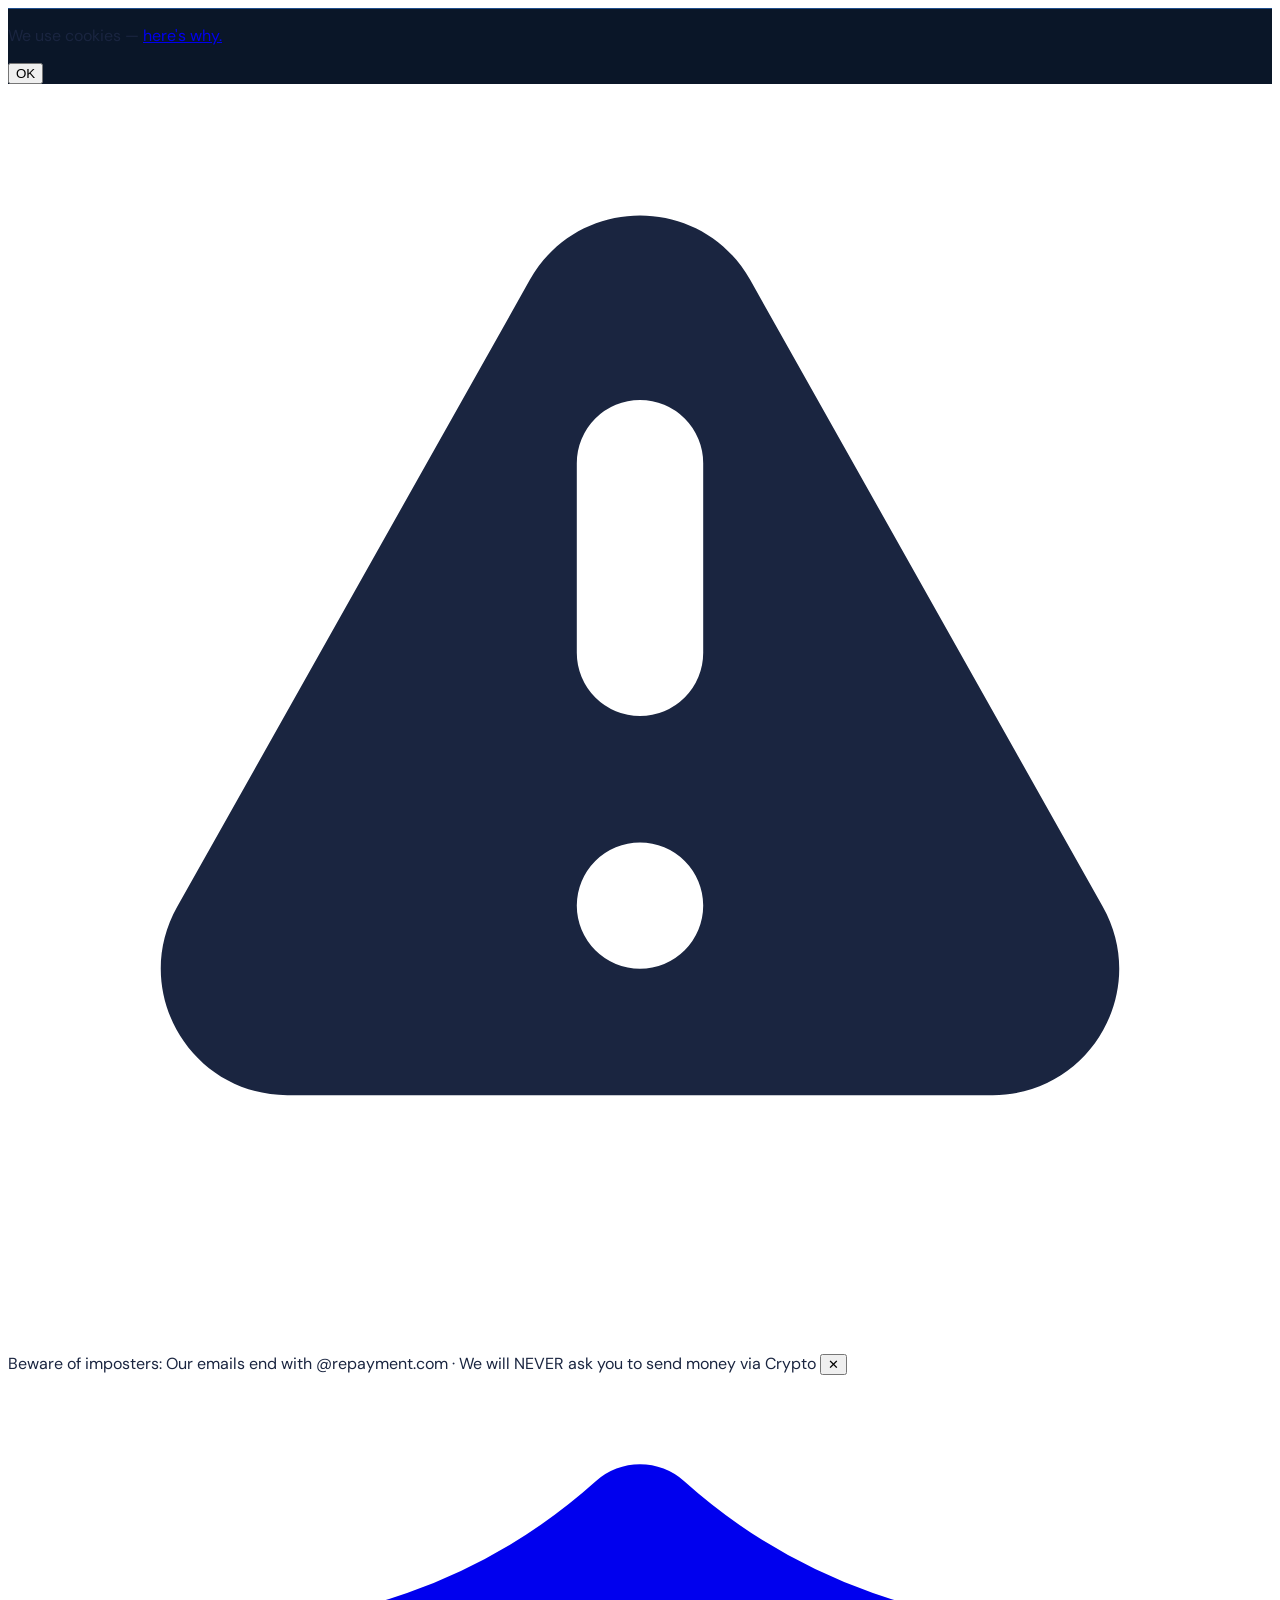
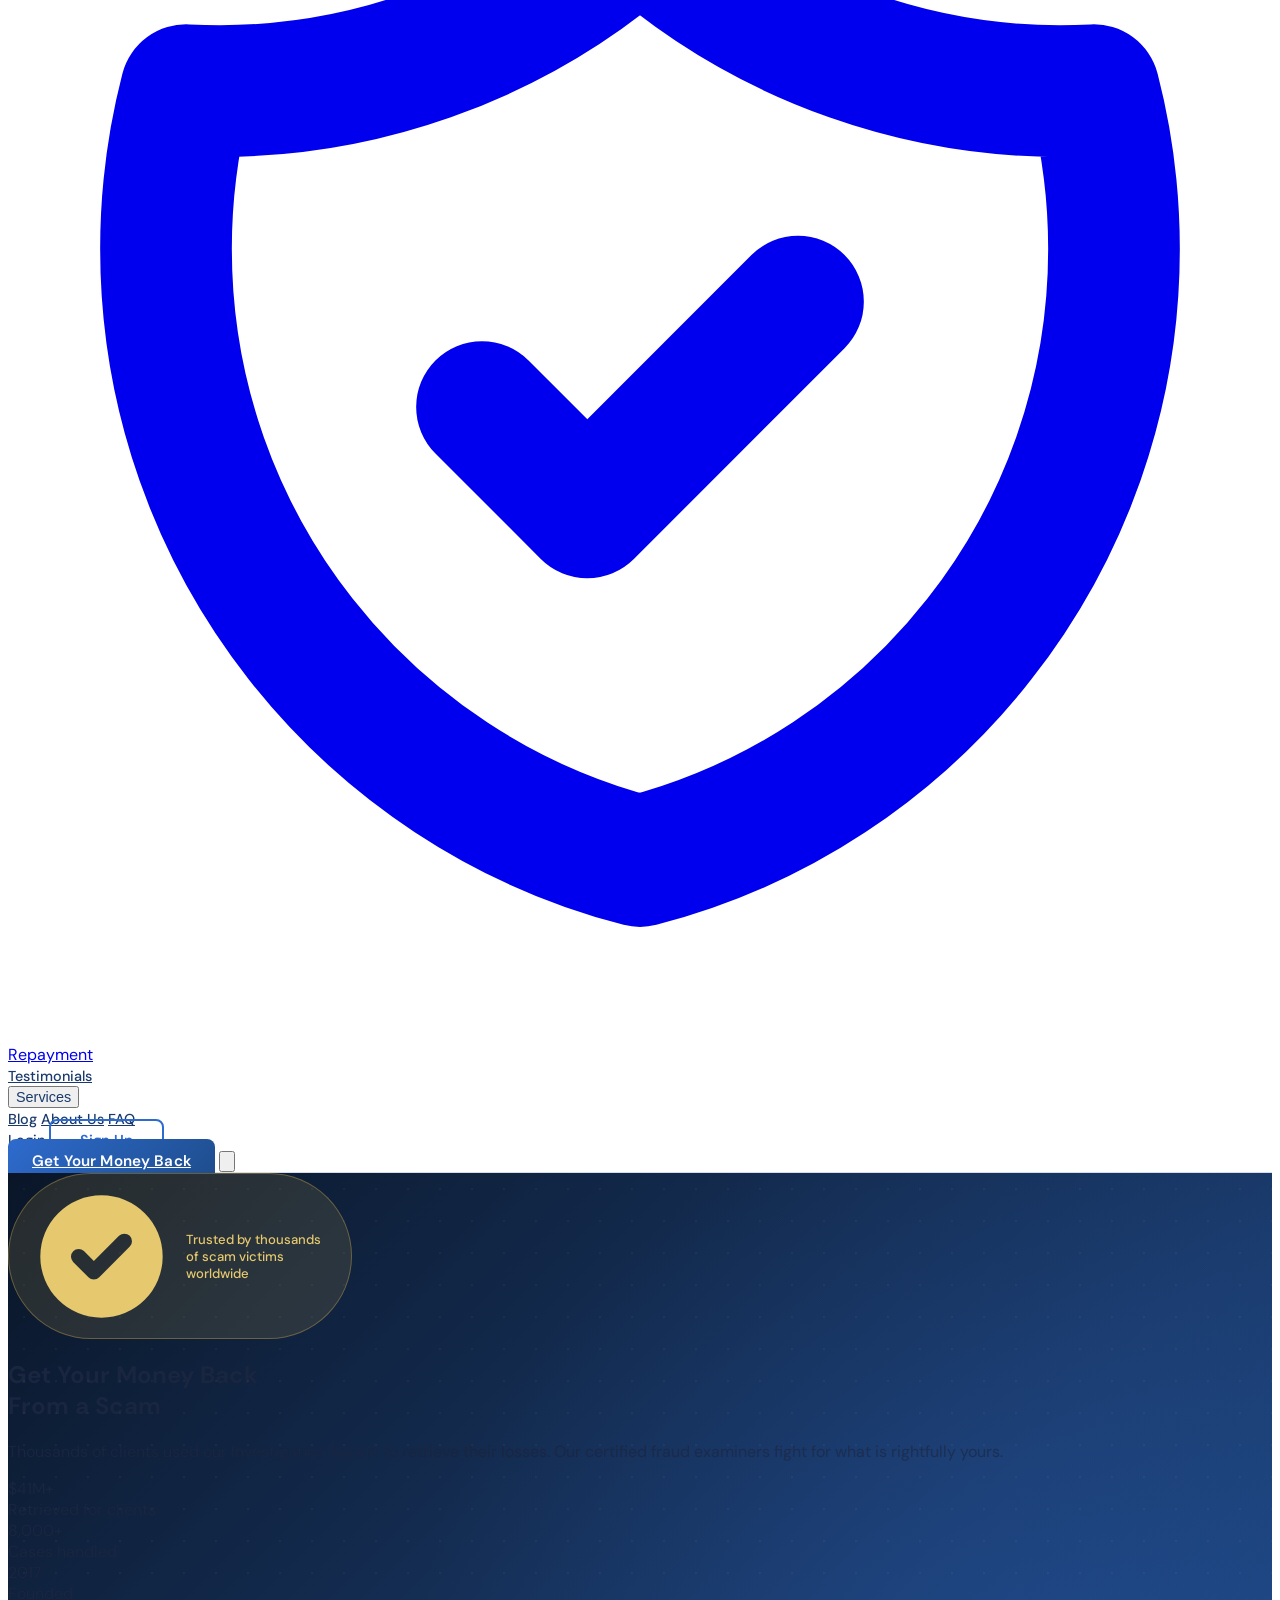
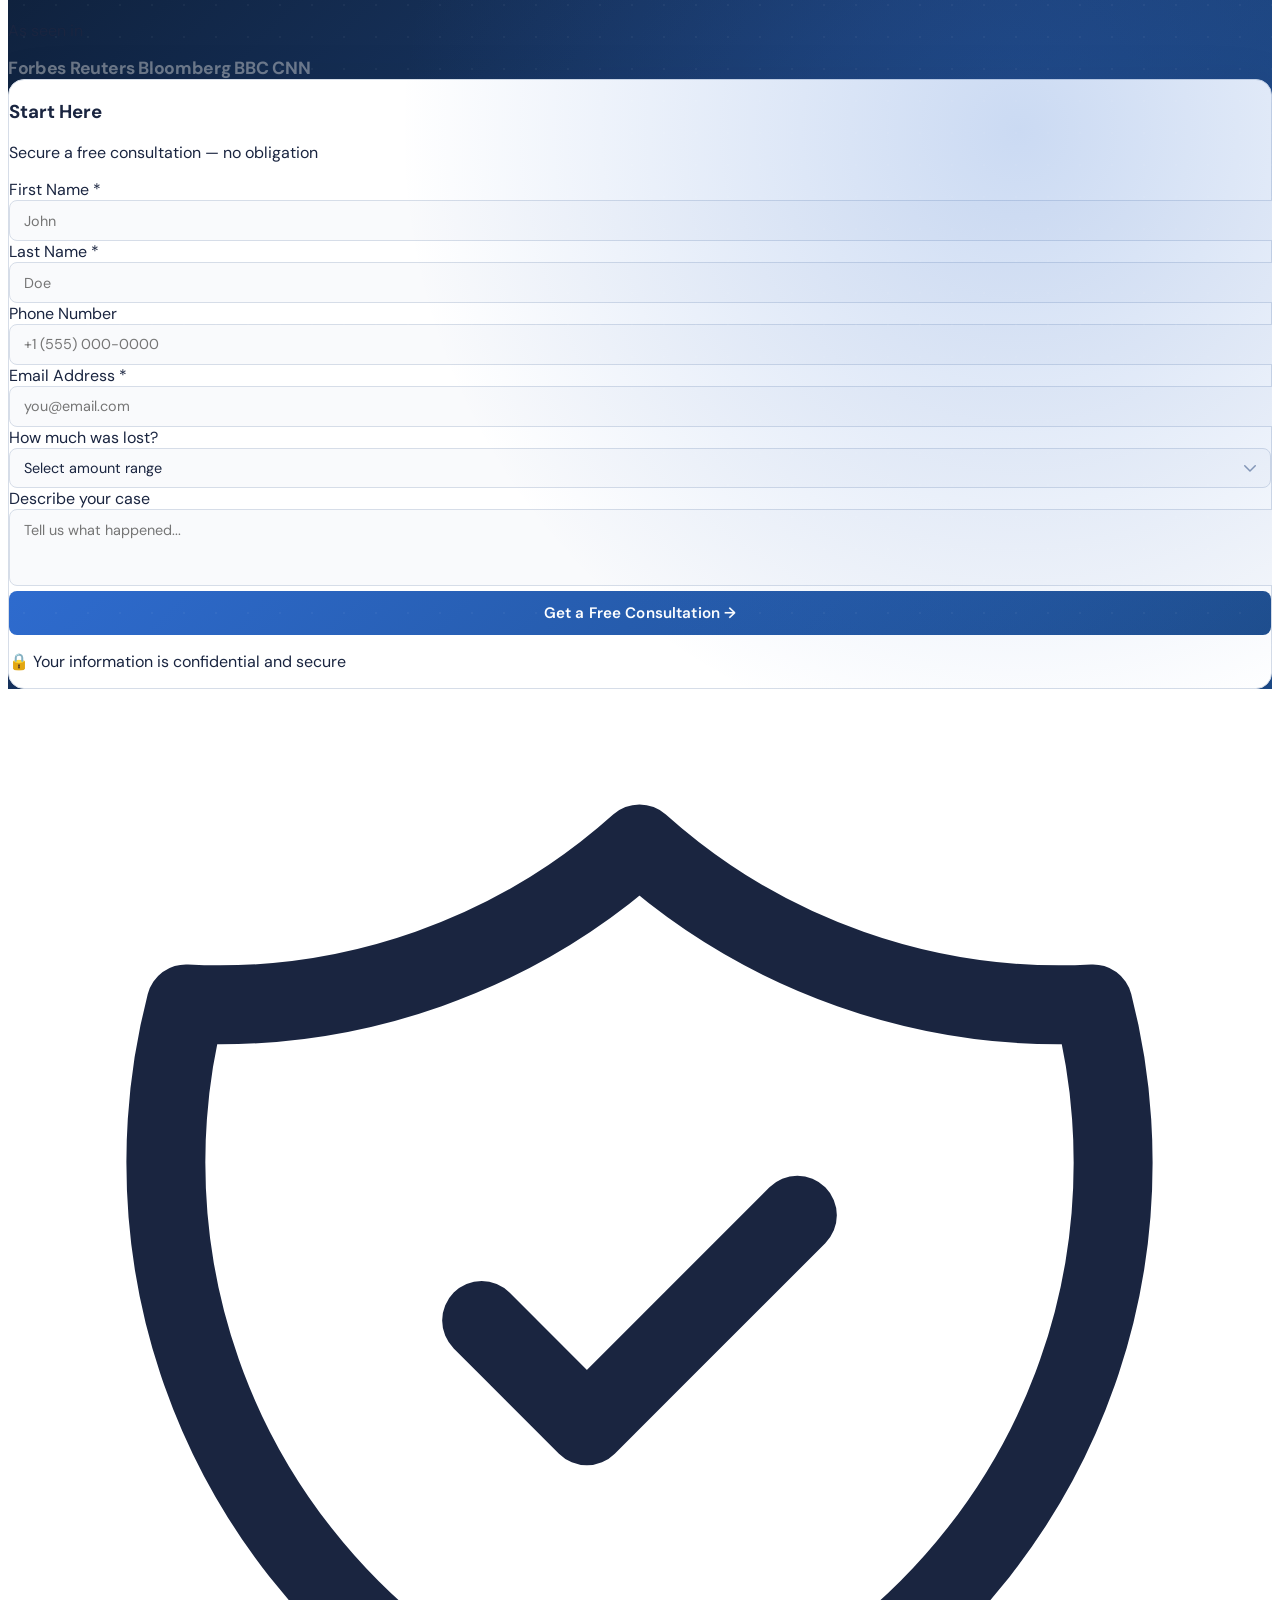
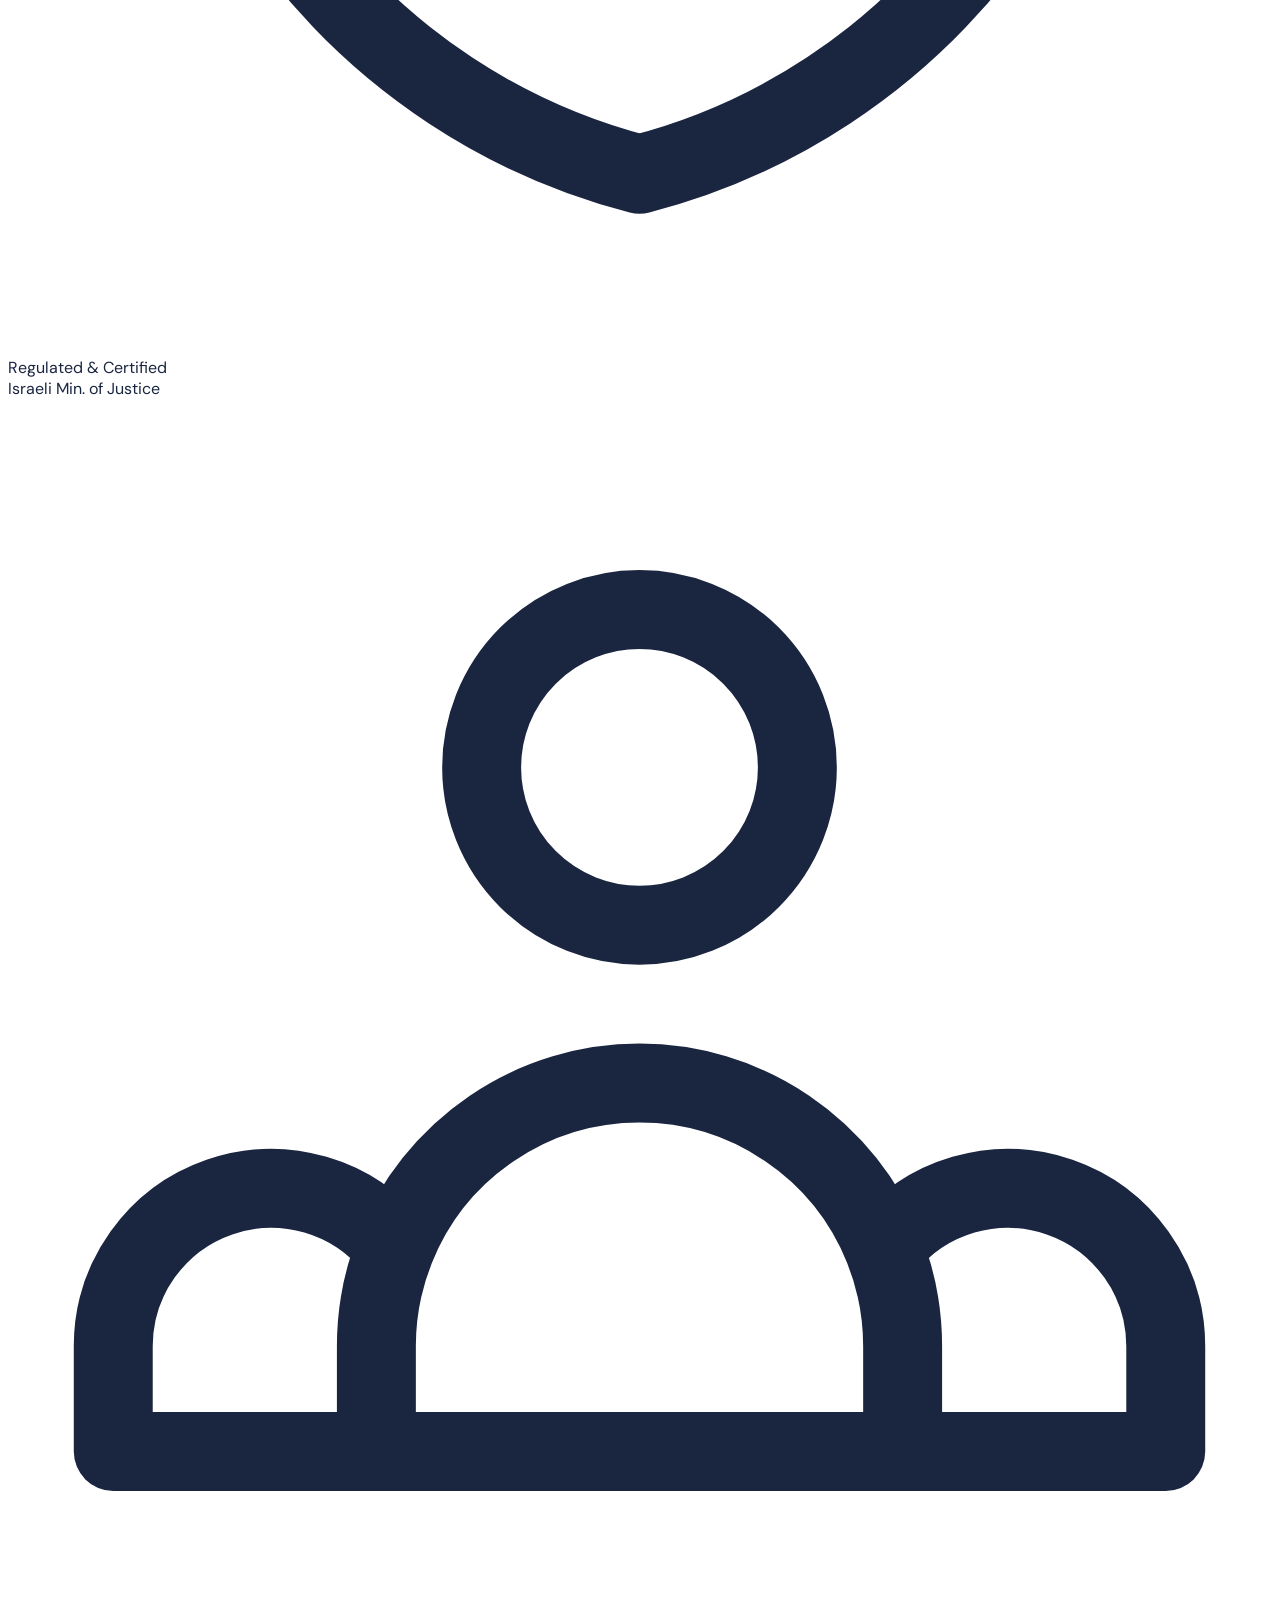
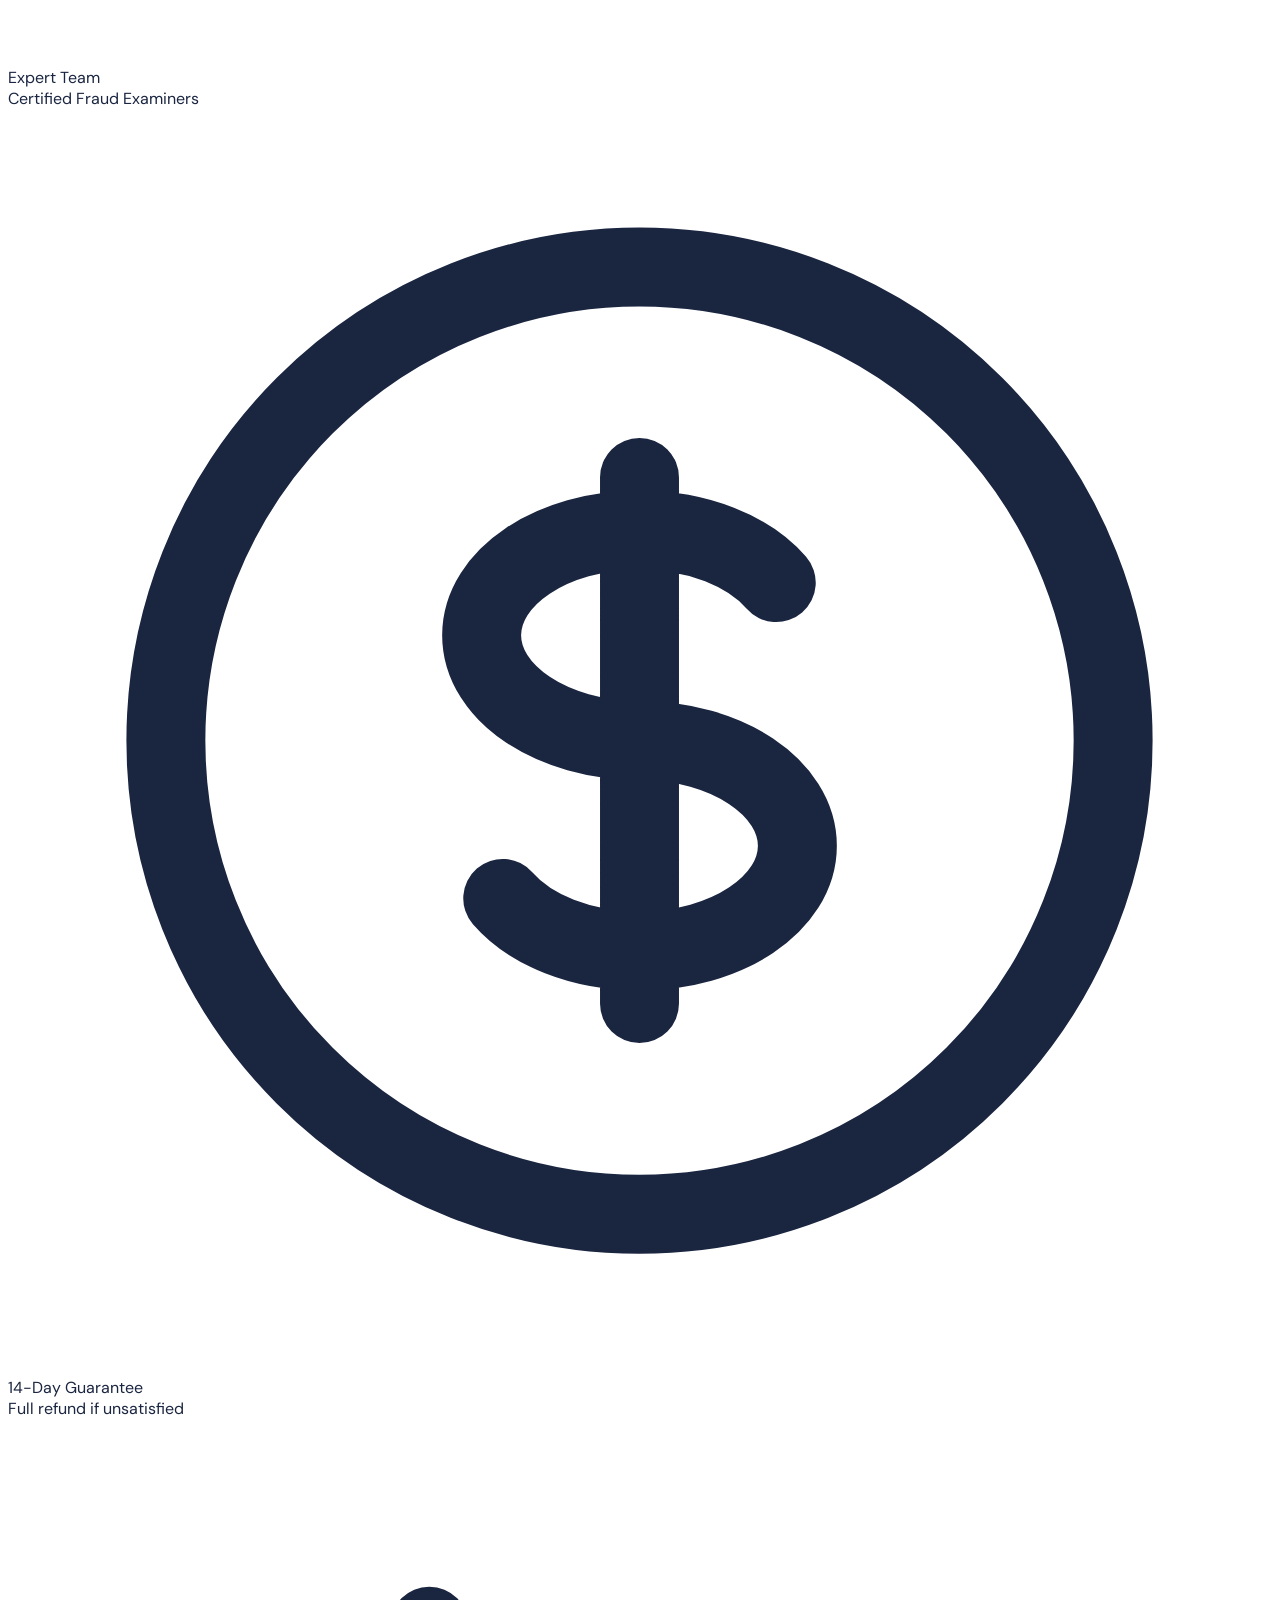
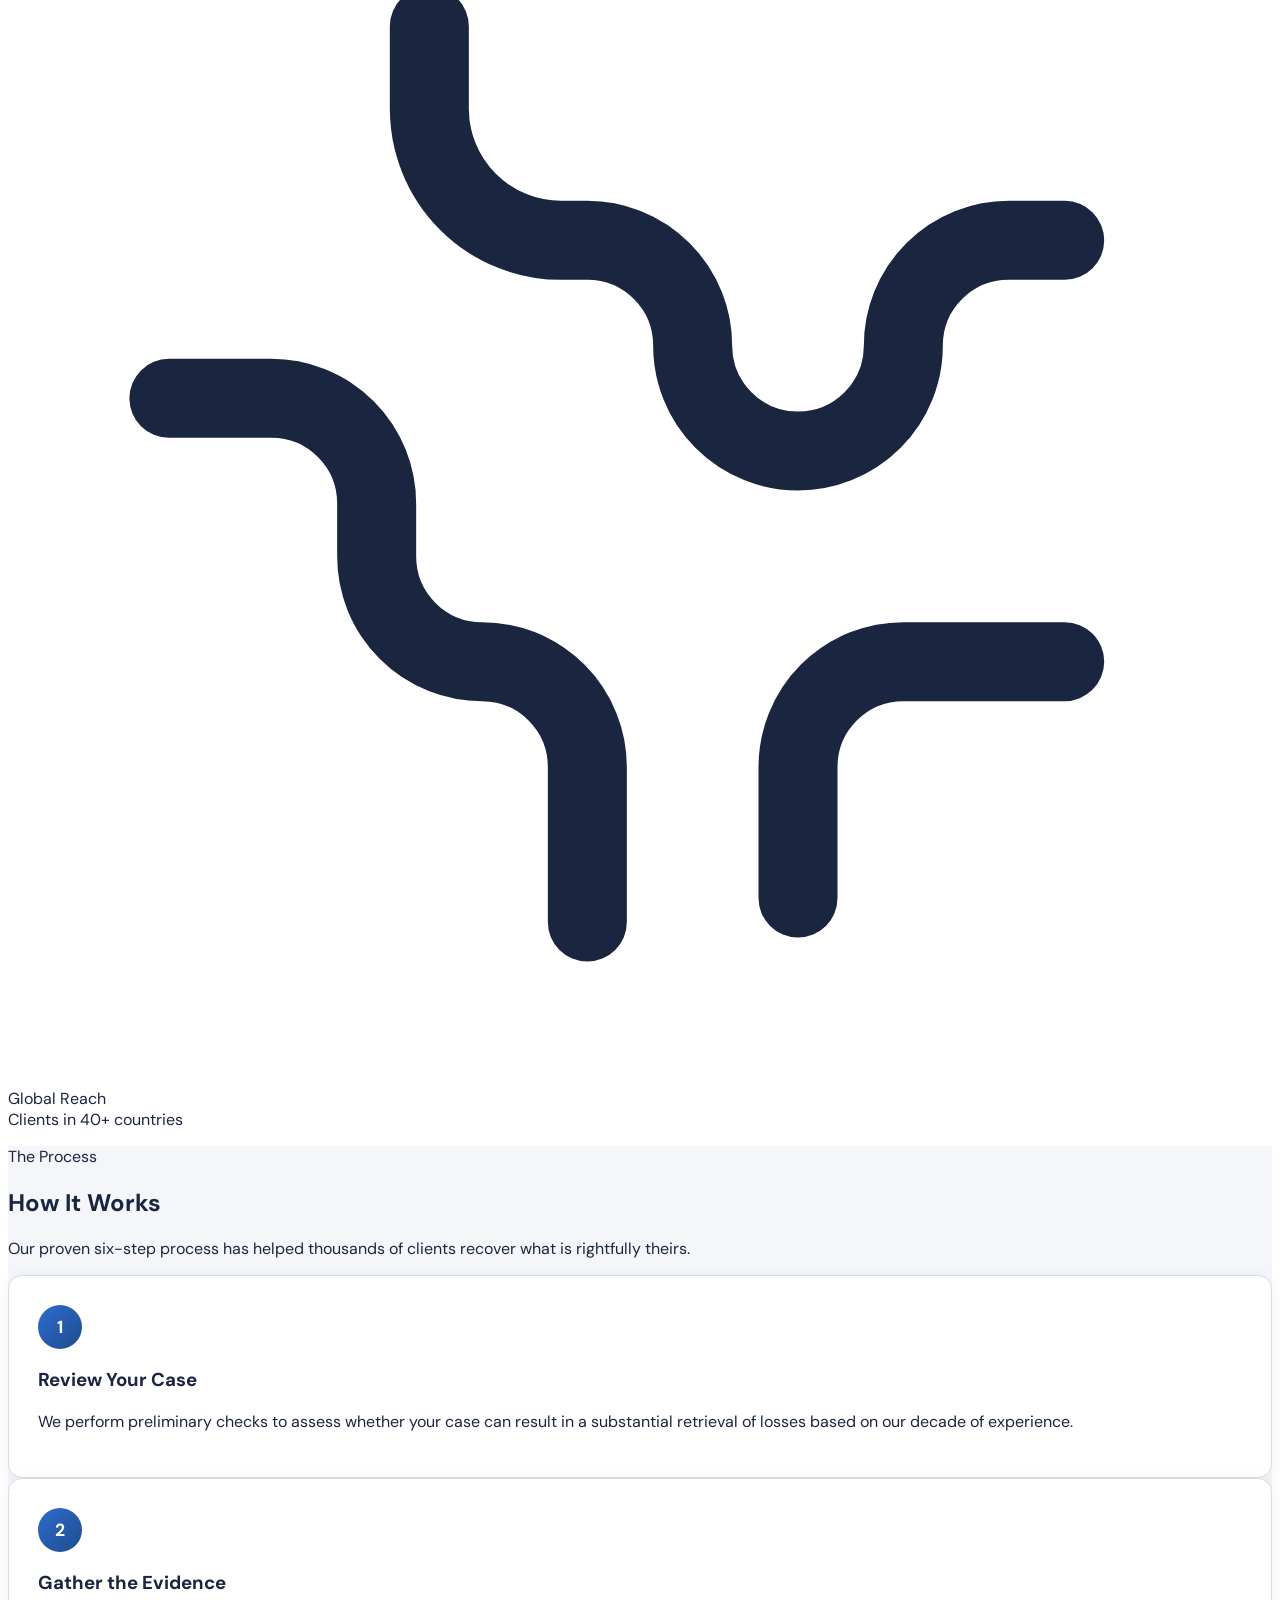
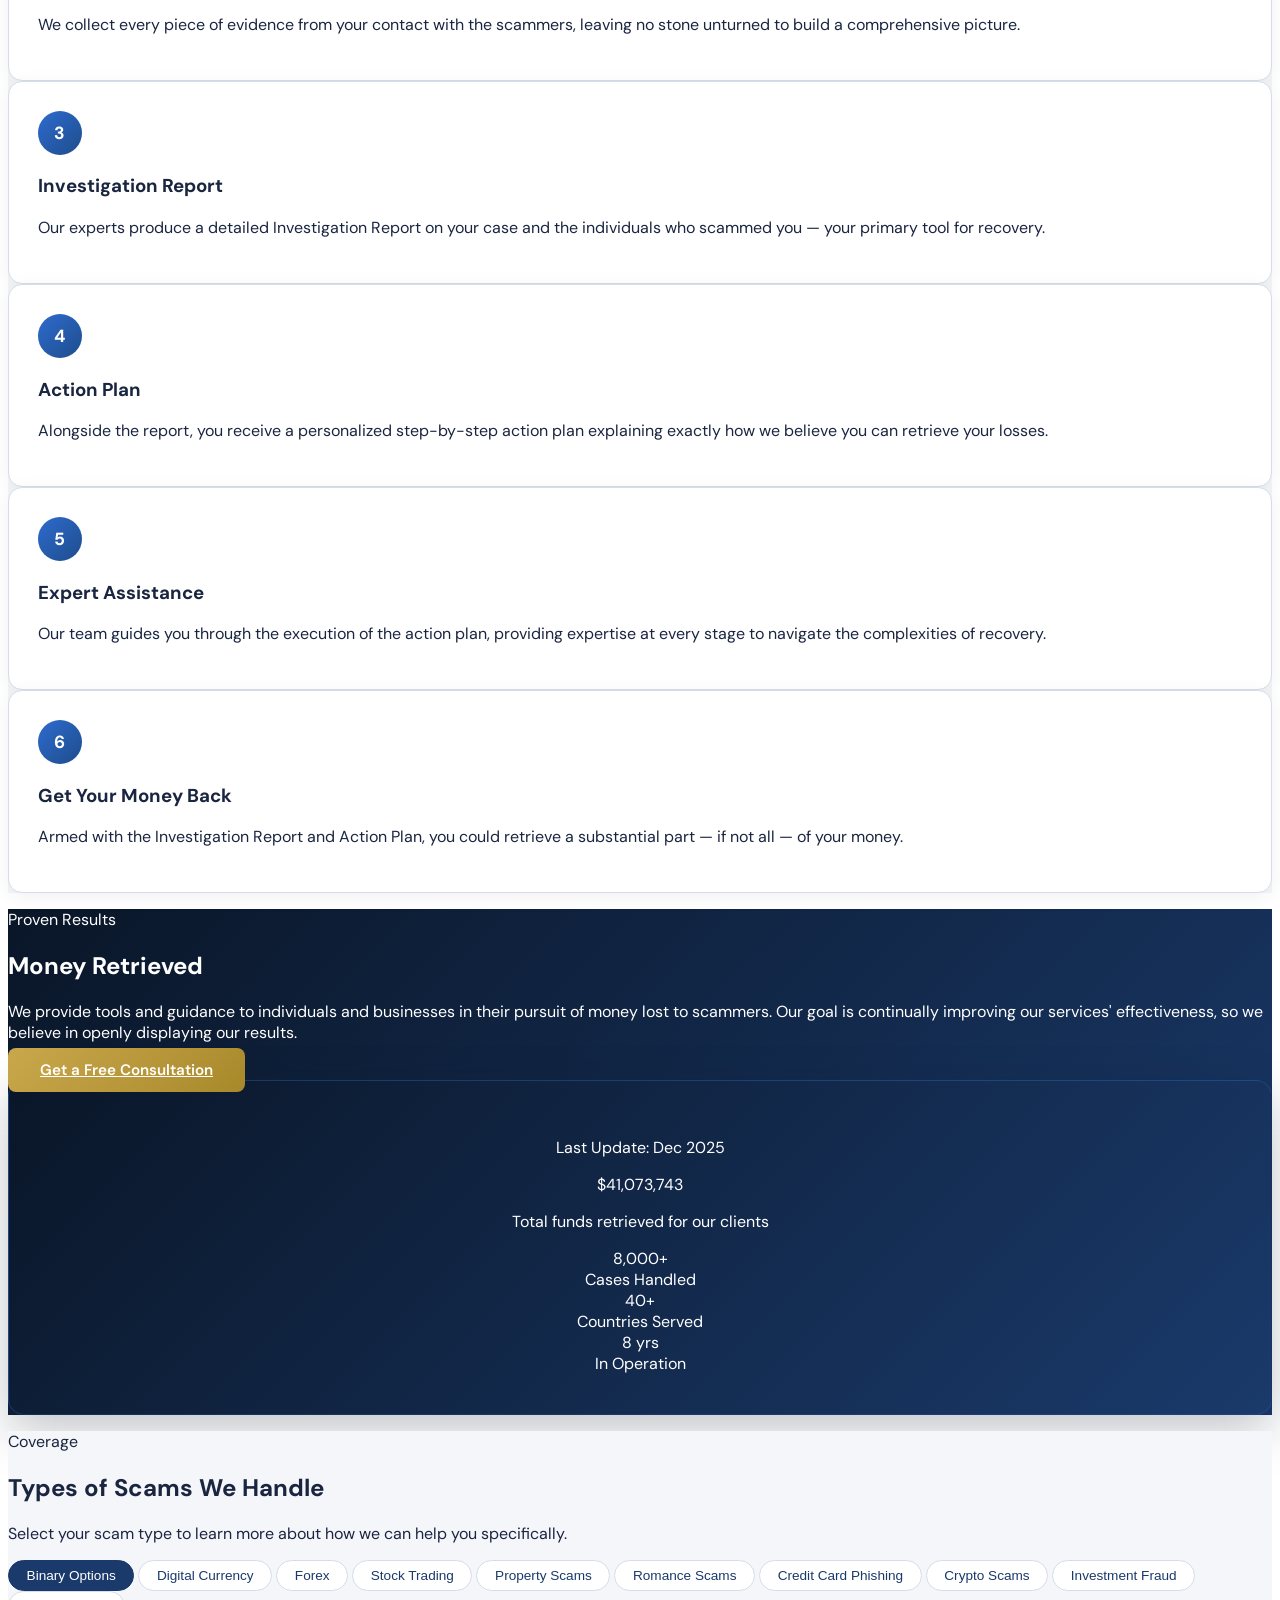
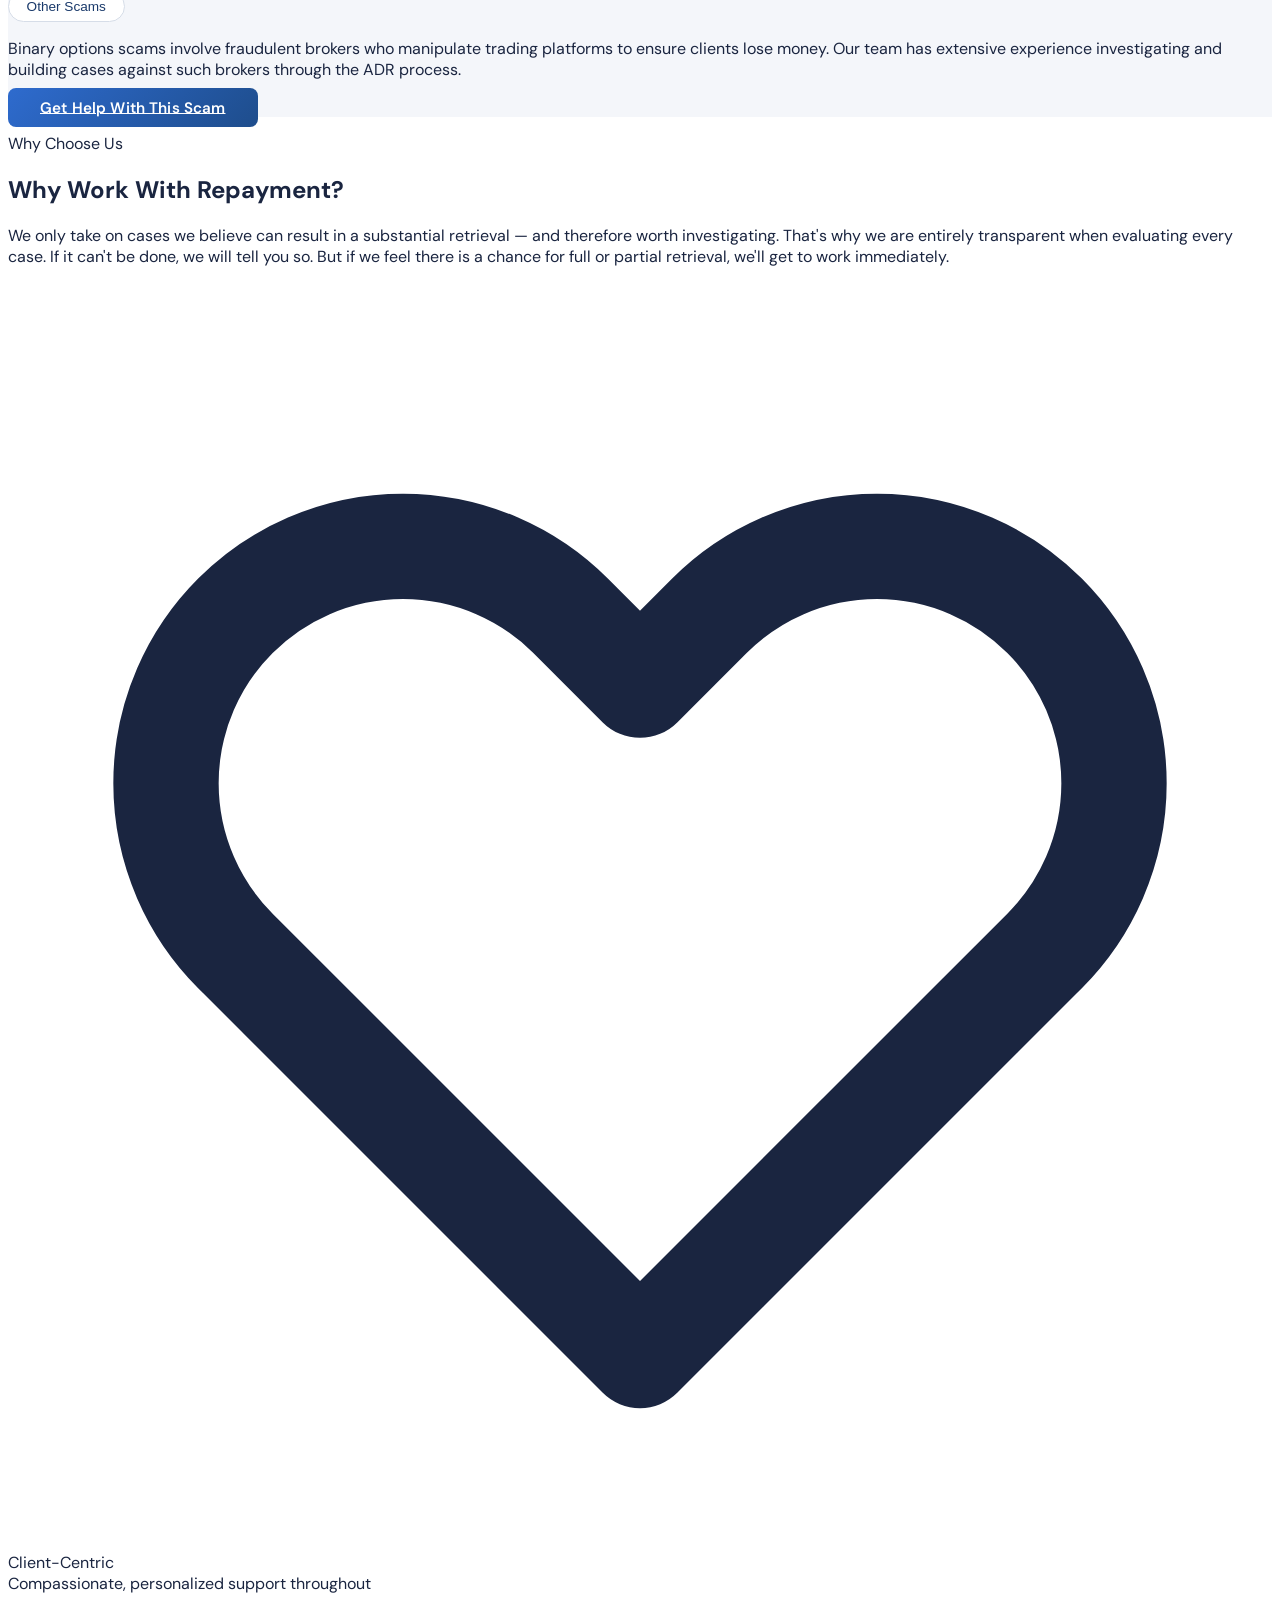
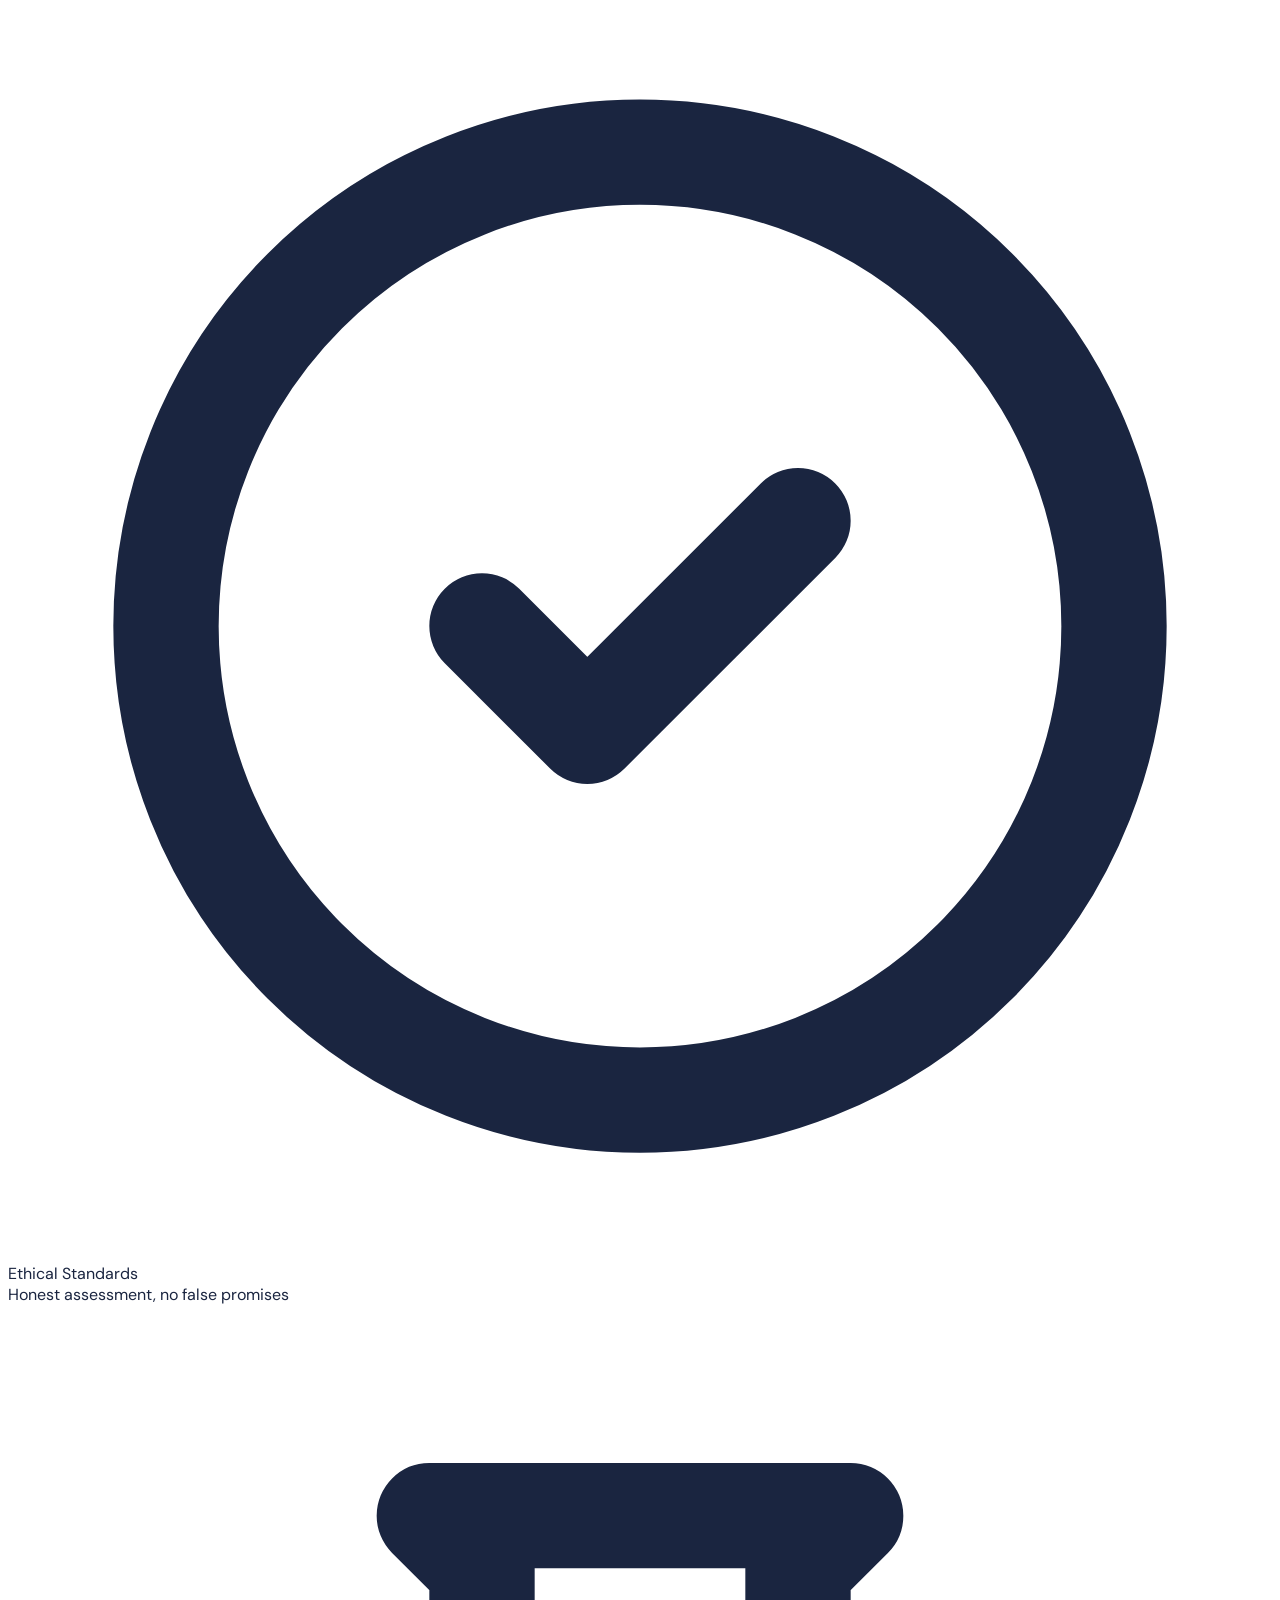
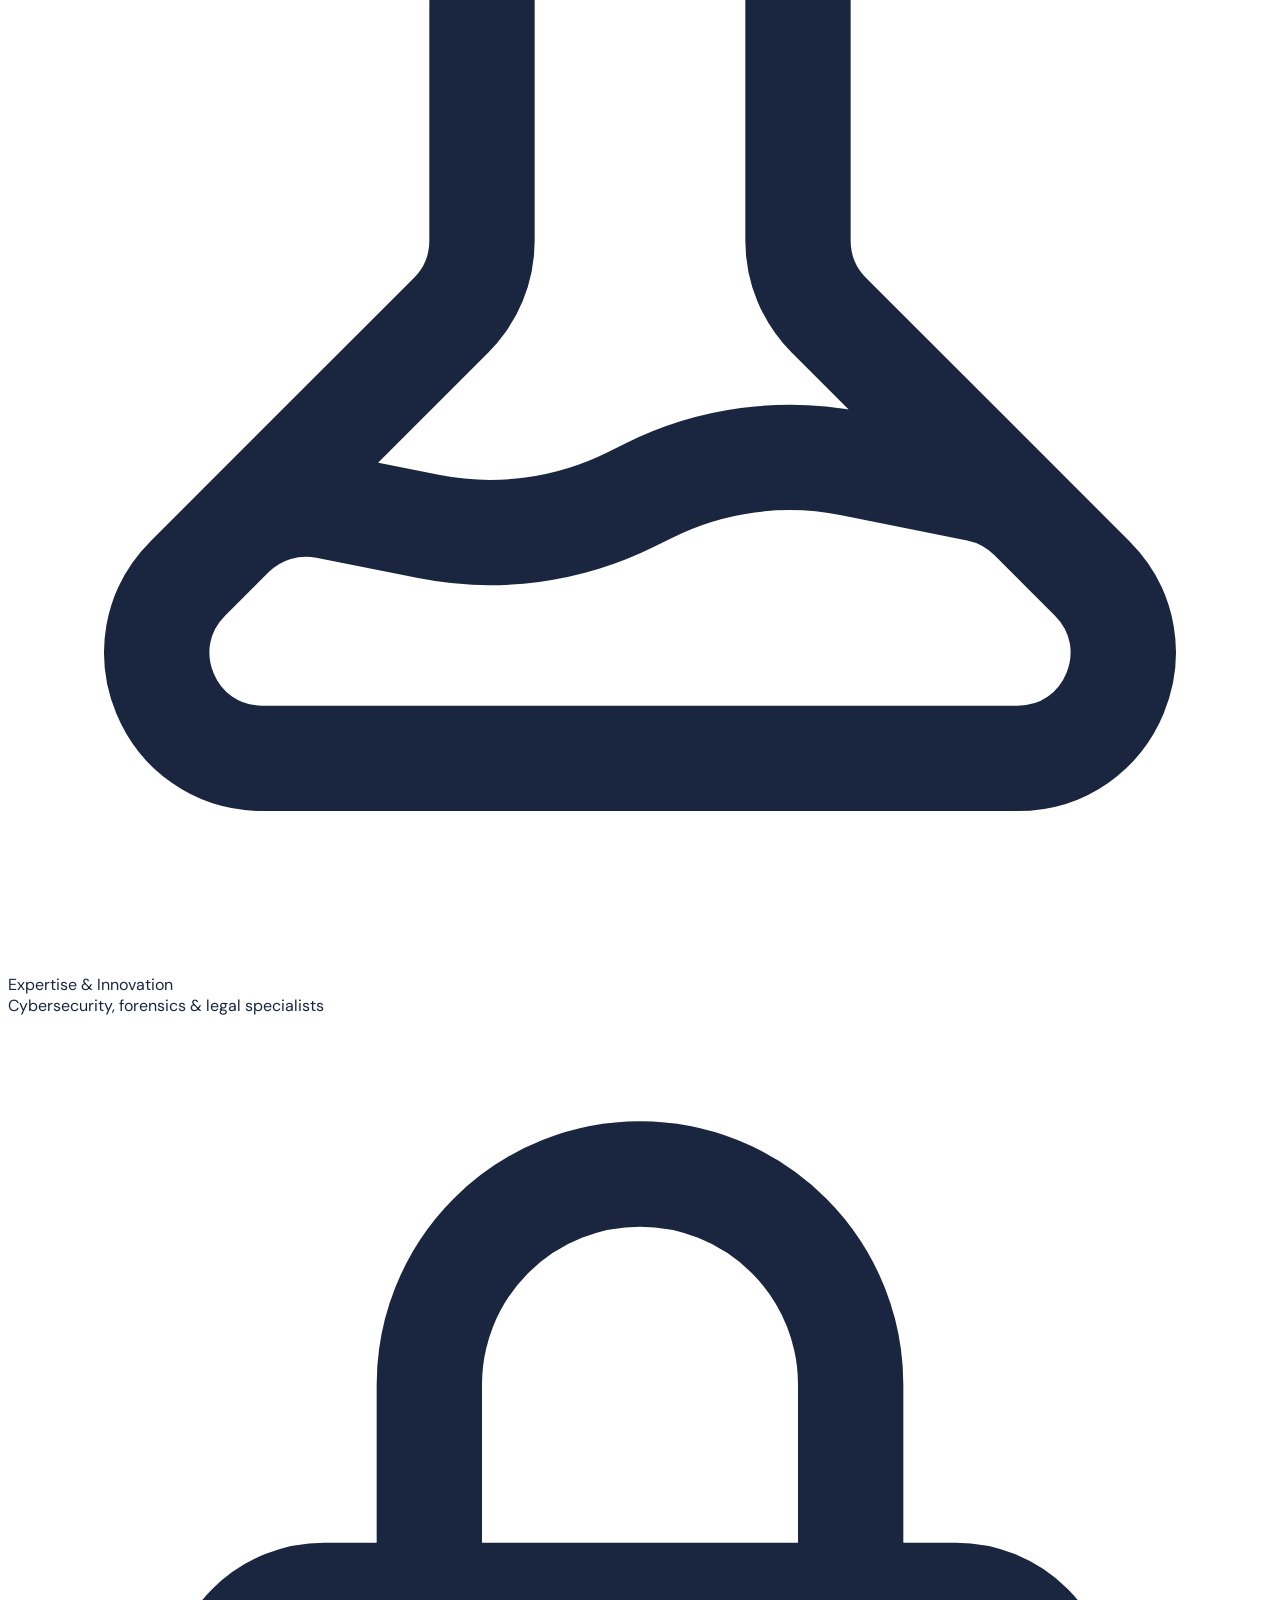
==== index.html @ b3f75a03 "first commit" ====
<!doctype html>
<html lang="en">
  <head>
    <meta charset="UTF-8" />
    <meta name="viewport" content="width=device-width, initial-scale=1.0" />
    <title>Repayment | Trading & Investment Scam Funds Recovery</title>
    <script src="https://cdn.tailwindcss.com"></script>
    <link rel="preconnect" href="https://fonts.googleapis.com" />
    <link rel="preconnect" href="https://fonts.gstatic.com" crossorigin />
    <link
      href="https://fonts.googleapis.com/css2?family=Playfair+Display:wght@400;600;700;900&family=DM+Sans:wght@300;400;500;600&display=swap"
      rel="stylesheet"
    />
    <link rel="stylesheet" href="main.css" />

    
  </head>
  <body class="antialiased">
    <!-- ======== COOKIE BAR ======== -->
    <div
      id="cookie-bar"
      class="fixed bottom-0 inset-x-0 z-50 px-6 py-3 flex flex-wrap items-center justify-between gap-3 text-sm"
    >
      <p class="text-blue-200">
        We use cookies —
        <a href="#" class="text-blue-300 underline">here's why.</a>
      </p>
      <button
        onclick="document.getElementById('cookie-bar').remove()"
        class="bg-brand-accent text-white px-4 py-1.5 rounded-full text-xs font-semibold hover:bg-brand-light transition"
      >
        OK
      </button>
    </div>

    <!-- ======== IMPOSTER WARNING ======== -->
    <div
      id="imposter-bar"
      class="bg-brand-gold text-brand-navy text-xs font-semibold text-center py-2 px-4 flex items-center justify-center gap-2"
    >
      <svg class="w-3.5 h-3.5 shrink-0" fill="currentColor" viewBox="0 0 20 20">
        <path
          fill-rule="evenodd"
          d="M8.257 3.099c.765-1.36 2.722-1.36 3.486 0l5.58 9.92c.75 1.334-.213 2.98-1.742 2.98H4.42c-1.53 0-2.493-1.646-1.743-2.98l5.58-9.92zM11 13a1 1 0 11-2 0 1 1 0 012 0zm-1-8a1 1 0 00-1 1v3a1 1 0 002 0V6a1 1 0 00-1-1z"
          clip-rule="evenodd"
        />
      </svg>
      Beware of imposters: Our emails end with @repayment.com · We will NEVER
      ask you to send money via Crypto
      <button
        onclick="this.parentElement.remove()"
        class="ml-4 opacity-60 hover:opacity-100"
      >
        ✕
      </button>
    </div>

    <!-- ======== NAVIGATION ======== -->
    <nav id="main-nav" class="sticky top-0 z-40 shadow-sm">
      <div
        class="max-w-7xl mx-auto px-5 flex items-center justify-between h-16"
      >
        <!-- Logo -->
        <a href="#" class="flex items-center gap-2">
          <div
            class="w-8 h-8 rounded-lg bg-gradient-to-br from-brand-accent to-brand-blue flex items-center justify-center"
          >
            <svg
              class="w-4 h-4 text-white"
              fill="none"
              stroke="currentColor"
              viewBox="0 0 24 24"
            >
              <path
                stroke-linecap="round"
                stroke-linejoin="round"
                stroke-width="2.5"
                d="M9 12l2 2 4-4m5.618-4.016A11.955 11.955 0 0112 2.944a11.955 11.955 0 01-8.618 3.04A12.02 12.02 0 003 9c0 5.591 3.824 10.29 9 11.622 5.176-1.332 9-6.03 9-11.622 0-1.042-.133-2.052-.382-3.016z"
              />
            </svg>
          </div>
          <span
            class="font-display font-700 text-brand-navy text-xl font-bold tracking-tight"
            >Repayment</span
          >
        </a>

        <!-- Desktop Nav -->
        <div class="hidden lg:flex items-center gap-7">
          <a href="Testimonials.html" class="nav-link">Testimonials</a>

          <!-- Services dropdown -->
          <div class="dropdown">
            <button class="nav-link flex items-center gap-1">
              Services
              
                <path
                  stroke-linecap="round"
                  stroke-linejoin="round"
                  stroke-width="2"
                  d="M19 9l-7 7-7-7"
                />
              </svg>
            </button>
          </div>

          <!-- Online Safety dropdown -->

          <a href="#blog" class="nav-link">Blog</a>
          <a href="About.html" class="nav-link">About Us</a>
          <a href="#faq" class="nav-link">FAQ</a>
          <div id="desktop-auth" class="flex items-center gap-4 ml-2 border-l border-brand-border pl-6">
            <!-- Auth links injected by JS -->
          </div>
        </div>

        <!-- CTA -->
        <div class="flex items-center gap-3">
          <a
            href="Chat.html"
            class="hidden lg:inline-flex btn-primary px-5 py-2.5 text-sm rounded-lg font-semibold"
            style="width: auto"
            >Get Your Money Back</a
          >
          <!-- Hamburger -->
          <button
            id="hamburger"
            class="lg:hidden p-2 rounded-lg hover:bg-gray-100"
            onclick="
              document.getElementById('mobile-menu').classList.toggle('open')
            "
          >
            <svg
              class="w-5 h-5 text-brand-navy"
              fill="none"
              stroke="currentColor"
              viewBox="0 0 24 24"
            >
              <path
                stroke-linecap="round"
                stroke-linejoin="round"
                stroke-width="2"
                d="M4 6h16M4 12h16M4 18h16"
              />
            </svg>
          </button>
        </div>
      </div>

      <!-- Mobile menu -->
      <div
        id="mobile-menu"
        class="lg:hidden border-t border-brand-border bg-white px-5 py-4 space-y-3"
      >
        <a href="Testimonials.html" class="block nav-link py-2">Testimonials</a>
        <a href="#services" class="block nav-link py-2">Services</a>
        <a href="About.html" class="block nav-link py-2">About Us</a>
        <a href="#faq" class="block nav-link py-2">FAQ</a>
        <div id="mobile-auth" class="pt-2 border-t border-brand-border">
          <!-- Auth links injected by JS -->
        </div>
        <a
          href="Chat.html"
          class="block btn-primary text-center py-3 rounded-lg mt-2"
          >Get Your Money Back</a
        >
      </div>
    </nav>

    <!-- ======== HERO ======== -->
    <section class="hero-section py-16 lg:py-24">
      <div class="max-w-7xl mx-auto px-5 relative z-10">
        <div class="grid lg:grid-cols-2 gap-14 items-center">
          <!-- Left -->
          <div class="text-white">
            <div class="hero-badge mb-6 reveal" style="transition-delay: 0.1s">
              <svg class="w-3.5 h-3.5" fill="currentColor" viewBox="0 0 20 20">
                <path
                  fill-rule="evenodd"
                  d="M10 18a8 8 0 100-16 8 8 0 000 16zm3.707-9.293a1 1 0 00-1.414-1.414L9 10.586 7.707 9.293a1 1 0 00-1.414 1.414l2 2a1 1 0 001.414 0l4-4z"
                  clip-rule="evenodd"
                />
              </svg>
              Trusted by thousands of scam victims worldwide
            </div>

            <h1
              class="font-display text-4xl lg:text-5xl xl:text-6xl font-black leading-tight mb-6 reveal"
              style="transition-delay: 0.2s"
            >
              Get Your <span class="text-brand-goldlt">Money Back</span
              ><br />From a Scam
            </h1>

            <p
              class="text-blue-200 text-lg leading-relaxed mb-8 max-w-lg reveal"
              style="transition-delay: 0.3s"
            >
              Thousands of clients used our Investigation Report to retrieve
              their losses. Our certified fraud examiners fight for what is
              rightfully yours.
            </p>

            <!-- Stats row -->
            <div
              class="flex flex-wrap gap-6 mb-10 reveal"
              style="transition-delay: 0.4s"
            >
              <div>
                <div class="font-display text-3xl font-bold text-white">
                  $41M+
                </div>
                <div class="text-blue-300 text-sm">Retrieved for clients</div>
              </div>
              <div class="border-l border-blue-700 pl-6">
                <div class="font-display text-3xl font-bold text-white">
                  8,000+
                </div>
                <div class="text-blue-300 text-sm">Cases handled</div>
              </div>
              <div class="border-l border-blue-700 pl-6">
                <div class="font-display text-3xl font-bold text-white">
                  2017
                </div>
                <div class="text-blue-300 text-sm">Founded</div>
              </div>
            </div>

            <!-- As seen in -->
            <div class="reveal" style="transition-delay: 0.5s">
              <p class="text-blue-400 text-xs uppercase tracking-widest mb-3">
                As seen in
              </p>
              <div class="flex flex-wrap gap-6 items-center">
                <span class="media-logo" style="color: #c9d8f0">Forbes</span>
                <span class="media-logo" style="color: #c9d8f0">Reuters</span>
                <span class="media-logo" style="color: #c9d8f0">Bloomberg</span>
                <span class="media-logo" style="color: #c9d8f0">BBC</span>
                <span class="media-logo" style="color: #c9d8f0">CNN</span>
              </div>
            </div>
          </div>

          <!-- Right: Lead Form -->
          <div class="form-card p-7 reveal" style="transition-delay: 0.3s">
            <h3 class="font-display text-xl font-bold text-brand-navy mb-1">
              Start Here
            </h3>
            <p class="text-brand-gray text-sm mb-5">
              Secure a free consultation — no obligation
            </p>

            <div class="space-y-3">
              <div class="grid grid-cols-2 gap-3">
                <div>
                  <label class="block text-xs font-semibold text-brand-navy mb-1">First Name *</label>
                  <input id="hero-firstName" type="text" placeholder="John" class="form-input" />
                </div>
                <div>
                  <label class="block text-xs font-semibold text-brand-navy mb-1">Last Name *</label>
                  <input id="hero-lastName" type="text" placeholder="Doe" class="form-input" />
                </div>
              </div>
              <div>
                <label class="block text-xs font-semibold text-brand-navy mb-1">Phone Number</label>
                <input id="hero-phone" type="tel" placeholder="+1 (555) 000-0000" class="form-input" />
              </div>
              <div>
                <label class="block text-xs font-semibold text-brand-navy mb-1">Email Address *</label>
                <input id="hero-email" type="email" placeholder="you@email.com" class="form-input" />
              </div>
              <div>
                <label class="block text-xs font-semibold text-brand-navy mb-1">How much was lost?</label>
                <select id="hero-amount" class="form-input form-select">
                  <option value="">Select amount range</option>
                  <option value="2500">Less than $5,000</option>
                  <option value="7500">$5,000 – $10,000</option>
                  <option value="15000">$10,000 – $20,000</option>
                  <option value="30000">$21,000 – $40,000</option>
                  <option value="60000">$40,000 – $80,000</option>
                  <option value="90000">$80,000 – $100,000</option>
                  <option value="125000">$100,000 – $150,000</option>
                  <option value="200000">$150,000 and up</option>
                </select>
              </div>
              <div>
                <label class="block text-xs font-semibold text-brand-navy mb-1">Describe your case</label>
                <textarea id="hero-message" rows="3" placeholder="Tell us what happened..." class="form-input resize-none"></textarea>
              </div>
              <button id="hero-submit-btn" class="btn-primary mt-1" onclick="submitConsultation('hero')">
                Get a Free Consultation →
              </button>
            </div>

            <p class="text-center text-xs text-brand-gray mt-4">
              🔒 Your information is confidential and secure
            </p>
          </div>
        </div>
      </div>
    </section>

    <!-- ======== TRUST BAR ======== -->
    <div class="bg-brand-offwhite border-y border-brand-border py-5">
      <div class="max-w-7xl mx-auto px-5">
        <div class="grid grid-cols-2 md:grid-cols-4 gap-0">
          <div class="trust-item flex items-center gap-3 px-6 py-2">
            <svg
              class="w-8 h-8 text-brand-accent shrink-0"
              fill="none"
              stroke="currentColor"
              viewBox="0 0 24 24"
            >
              <path
                stroke-linecap="round"
                stroke-linejoin="round"
                stroke-width="1.5"
                d="M9 12l2 2 4-4m5.618-4.016A11.955 11.955 0 0112 2.944a11.955 11.955 0 01-8.618 3.04A12.02 12.02 0 003 9c0 5.591 3.824 10.29 9 11.622 5.176-1.332 9-6.03 9-11.622 0-1.042-.133-2.052-.382-3.016z"
              />
            </svg>
            <div>
              <div class="text-xs font-semibold text-brand-navy">
                Regulated & Certified
              </div>
              <div class="text-xs text-brand-gray">Israeli Min. of Justice</div>
            </div>
          </div>
          <div class="trust-item flex items-center gap-3 px-6 py-2">
            <svg
              class="w-8 h-8 text-brand-accent shrink-0"
              fill="none"
              stroke="currentColor"
              viewBox="0 0 24 24"
            >
              <path
                stroke-linecap="round"
                stroke-linejoin="round"
                stroke-width="1.5"
                d="M17 20h5v-2a3 3 0 00-5.356-1.857M17 20H7m10 0v-2c0-.656-.126-1.283-.356-1.857M7 20H2v-2a3 3 0 015.356-1.857M7 20v-2c0-.656.126-1.283.356-1.857m0 0a5.002 5.002 0 019.288 0M15 7a3 3 0 11-6 0 3 3 0 016 0z"
              />
            </svg>
            <div>
              <div class="text-xs font-semibold text-brand-navy">
                Expert Team
              </div>
              <div class="text-xs text-brand-gray">
                Certified Fraud Examiners
              </div>
            </div>
          </div>
          <div class="trust-item flex items-center gap-3 px-6 py-2">
            <svg
              class="w-8 h-8 text-brand-accent shrink-0"
              fill="none"
              stroke="currentColor"
              viewBox="0 0 24 24"
            >
              <path
                stroke-linecap="round"
                stroke-linejoin="round"
                stroke-width="1.5"
                d="M12 8c-1.657 0-3 .895-3 2s1.343 2 3 2 3 .895 3 2-1.343 2-3 2m0-8c1.11 0 2.08.402 2.599 1M12 8V7m0 1v8m0 0v1m0-1c-1.11 0-2.08-.402-2.599-1M21 12a9 9 0 11-18 0 9 9 0 0118 0z"
              />
            </svg>
            <div>
              <div class="text-xs font-semibold text-brand-navy">
                14-Day Guarantee
              </div>
              <div class="text-xs text-brand-gray">
                Full refund if unsatisfied
              </div>
            </div>
          </div>
          <div class="flex items-center gap-3 px-6 py-2">
            <svg
              class="w-8 h-8 text-brand-accent shrink-0"
              fill="none"
              stroke="currentColor"
              viewBox="0 0 24 24"
            >
              <path
                stroke-linecap="round"
                stroke-linejoin="round"
                stroke-width="1.5"
                d="M3.055 11H5a2 2 0 012 2v1a2 2 0 002 2 2 2 0 012 2v2.945M8 3.935V5.5A2.5 2.5 0 0010.5 8h.5a2 2 0 012 2 2 2 0 104 0 2 2 0 012-2h1.064M15 20.488V18a2 2 0 012-2h3.064"
              />
            </svg>
            <div>
              <div class="text-xs font-semibold text-brand-navy">
                Global Reach
              </div>
              <div class="text-xs text-brand-gray">
                Clients in 40+ countries
              </div>
            </div>
          </div>
        </div>
      </div>
    </div>

    <!-- ======== HOW IT WORKS ======== -->
    <section class="section-off py-20" id="how-it-works">
      <div class="max-w-7xl mx-auto px-5">
        <div class="text-center mb-14 reveal">
          <p
            class="text-brand-accent text-sm font-semibold uppercase tracking-widest mb-3"
          >
            The Process
          </p>
          <h2 class="font-display text-4xl font-bold text-brand-navy mb-4">
            How It Works
          </h2>
          <p class="text-brand-gray max-w-xl mx-auto">
            Our proven six-step process has helped thousands of clients recover
            what is rightfully theirs.
          </p>
        </div>

        <div class="grid md:grid-cols-2 lg:grid-cols-3 gap-5">
          <!-- Steps -->
          <div class="step-card reveal" style="transition-delay: 0.05s">
            <div class="step-num">1</div>
            <h3 class="font-semibold text-brand-navy mb-2">Review Your Case</h3>
            <p class="text-brand-gray text-sm leading-relaxed">
              We perform preliminary checks to assess whether your case can
              result in a substantial retrieval of losses based on our decade of
              experience.
            </p>
          </div>
          <div class="step-card reveal" style="transition-delay: 0.1s">
            <div class="step-num">2</div>
            <h3 class="font-semibold text-brand-navy mb-2">
              Gather the Evidence
            </h3>
            <p class="text-brand-gray text-sm leading-relaxed">
              We collect every piece of evidence from your contact with the
              scammers, leaving no stone unturned to build a comprehensive
              picture.
            </p>
          </div>
          <div class="step-card reveal" style="transition-delay: 0.15s">
            <div class="step-num">3</div>
            <h3 class="font-semibold text-brand-navy mb-2">
              Investigation Report
            </h3>
            <p class="text-brand-gray text-sm leading-relaxed">
              Our experts produce a detailed Investigation Report on your case
              and the individuals who scammed you — your primary tool for
              recovery.
            </p>
          </div>
          <div class="step-card reveal" style="transition-delay: 0.2s">
            <div class="step-num">4</div>
            <h3 class="font-semibold text-brand-navy mb-2">Action Plan</h3>
            <p class="text-brand-gray text-sm leading-relaxed">
              Alongside the report, you receive a personalized step-by-step
              action plan explaining exactly how we believe you can retrieve
              your losses.
            </p>
          </div>
          <div class="step-card reveal" style="transition-delay: 0.25s">
            <div class="step-num">5</div>
            <h3 class="font-semibold text-brand-navy mb-2">
              Expert Assistance
            </h3>
            <p class="text-brand-gray text-sm leading-relaxed">
              Our team guides you through the execution of the action plan,
              providing expertise at every stage to navigate the complexities of
              recovery.
            </p>
          </div>
          <div class="step-card reveal" style="transition-delay: 0.3s">
            <div class="step-num">6</div>
            <h3 class="font-semibold text-brand-navy mb-2">
              Get Your Money Back
            </h3>
            <p class="text-brand-gray text-sm leading-relaxed">
              Armed with the Investigation Report and Action Plan, you could
              retrieve a substantial part — if not all — of your money.
            </p>
          </div>
        </div>
      </div>
    </section>

    <!-- ======== MONEY RETRIEVED COUNTER ======== -->
    <section class="section-dark py-20">
      <div class="max-w-7xl mx-auto px-5">
        <div class="grid lg:grid-cols-2 gap-12 items-center">
          <div class="reveal">
            <p
              class="text-brand-goldlt text-sm font-semibold uppercase tracking-widest mb-4"
            >
              Proven Results
            </p>
            <h2 class="font-display text-4xl font-bold text-white mb-5">
              Money Retrieved
            </h2>
            <p class="text-blue-300 leading-relaxed mb-8">
              We provide tools and guidance to individuals and businesses in
              their pursuit of money lost to scammers. Our goal is continually
              improving our services' effectiveness, so we believe in openly
              displaying our results.
            </p>
            <a href="#contact" class="btn-gold inline-block"
              >Get a Free Consultation</a
            >
          </div>

          <div class="reveal" style="transition-delay: 0.2s">
            <div class="stat-pill">
              <p class="text-brand-gray text-sm mb-2">Last Update: Dec 2025</p>
              <div
                class="font-display text-5xl lg:text-6xl font-black text-white mb-2"
                id="counter"
              >
                $0
              </div>
              <p class="text-blue-300 text-sm">
                Total funds retrieved for our clients
              </p>

              <div
                class="grid grid-cols-3 gap-4 mt-8 pt-6 border-t border-blue-900"
              >
                <div class="text-center">
                  <div
                    class="font-display text-2xl font-bold text-brand-goldlt"
                  >
                    8,000+
                  </div>
                  <div class="text-blue-400 text-xs mt-1">Cases Handled</div>
                </div>
                <div class="text-center border-x border-blue-900">
                  <div
                    class="font-display text-2xl font-bold text-brand-goldlt"
                  >
                    40+
                  </div>
                  <div class="text-blue-400 text-xs mt-1">Countries Served</div>
                </div>
                <div class="text-center">
                  <div
                    class="font-display text-2xl font-bold text-brand-goldlt"
                  >
                    8 yrs
                  </div>
                  <div class="text-blue-400 text-xs mt-1">In Operation</div>
                </div>
              </div>
            </div>
          </div>
        </div>
      </div>
    </section>

    <!-- ======== SERVICE PACKAGES ======== -->
    <section class="section-light py-20" id="services">
      <div class="max-w-7xl mx-auto px-5">
        <div class="text-center mb-14 reveal">
          <p
            class="text-brand-accent text-sm font-semibold uppercase tracking-widest mb-3"
          >
            Our Services
          </p>
          <h2 class="font-display text-4xl font-bold text-brand-navy mb-4">
            Purchase an Investigation Report
          </h2>
          <p class="text-brand-gray max-w-xl mx-auto">
            Skip the free consultation and start the investigation process right
            away. Once payment is processed, our team will schedule an
            introduction call to get you started.
          </p>
          <div
            class="inline-flex items-center gap-2 mt-4 bg-brand-offwhite rounded-full px-4 py-2 text-sm text-brand-gray"
          >
            <img
              src="https://www.acfe.com/favicon.ico"
              class="w-4 h-4"
              onerror="this.style.display = 'none'"
            />
            Investigations led by a
            <span class="font-semibold text-brand-navy"
              >Certified Fraud Examiner</span
            >
          </div>
        </div>

        <div class="grid md:grid-cols-3 gap-6" id="services-grid">
          <!-- Dynamic cards will be injected here via loadDynami        <div class="grid md:grid-cols-3 gap-6" id="services-grid">
          <!-- Dynamic cards will be injected here via loadDynamicContent() -->
        </div>
          </div>
        </div>

        <!-- Free consultation -->
        <div
          class="mt-8 bg-brand-offwhite rounded-2xl p-8 text-center border border-brand-border reveal"
        >
          <h3 class="font-display text-2xl font-bold text-brand-navy mb-2">
            Free Initial Consultation
          </h3>
          <p class="text-brand-gray mb-5 max-w-lg mx-auto">
            Tell us what happened and we will estimate whether your case is
            worth pursuing. If not, we will be open and direct about it. If it
            is, we will get to work immediately.
          </p>
          <button
            class="btn-primary inline-block"
            style="width: auto; padding: 0.75rem 2.5rem"
            onclick="
              document
                .getElementById('contact')
                .scrollIntoView({ behavior: 'smooth' })
            "
          >
            Request a Consultation
          </button>
        </div>

        <p class="text-center text-xs text-brand-gray mt-6">
          We provide investigation and Crypto tracing services. Our services do
          not replace local law enforcement agencies. If you've been scammed,
          turn to relevant authorities first.
        </p>
      </div>
    </section>

    <!-- ======== SCAM TYPES ======== -->
    <section class="section-off py-16">
      <div class="max-w-7xl mx-auto px-5">
        <div class="text-center mb-10 reveal">
          <p
            class="text-brand-accent text-sm font-semibold uppercase tracking-widest mb-3"
          >
            Coverage
          </p>
          <h2 class="font-display text-3xl font-bold text-brand-navy mb-3">
            Types of Scams We Handle
          </h2>
          <p class="text-brand-gray max-w-lg mx-auto text-sm">
            Select your scam type to learn more about how we can help you
            specifically.
          </p>
        </div>
        <div class="flex flex-wrap gap-3 justify-center reveal">
          <button class="scam-pill active" onclick="setActiveScam(this)">
            Binary Options
          </button>
          <button class="scam-pill" onclick="setActiveScam(this)">
            Digital Currency
          </button>
          <button class="scam-pill" onclick="setActiveScam(this)">Forex</button>
          <button class="scam-pill" onclick="setActiveScam(this)">
            Stock Trading
          </button>
          <button class="scam-pill" onclick="setActiveScam(this)">
            Property Scams
          </button>
          <button class="scam-pill" onclick="setActiveScam(this)">
            Romance Scams
          </button>
          <button class="scam-pill" onclick="setActiveScam(this)">
            Credit Card Phishing
          </button>
          <button class="scam-pill" onclick="setActiveScam(this)">
            Crypto Scams
          </button>
          <button class="scam-pill" onclick="setActiveScam(this)">
            Investment Fraud
          </button>
          <button class="scam-pill" onclick="setActiveScam(this)">
            Other Scams
          </button>
        </div>

        <div
          class="mt-8 bg-white rounded-2xl border border-brand-border p-8 text-center reveal"
        >
          <p class="text-brand-gray text-sm" id="scam-desc">
            Binary options scams involve fraudulent brokers who manipulate
            trading platforms to ensure clients lose money. Our team has
            extensive experience investigating and building cases against such
            brokers through the ADR process.
          </p>
          <a
            href="#contact"
            class="inline-block mt-5 btn-primary text-sm"
            style="width: auto; padding: 0.6rem 2rem"
            >Get Help With This Scam</a
          >
        </div>
      </div>
    </section>

    <!-- ======== WHY US ======== -->
    <section class="section-light py-20" id="about">
      <div class="max-w-7xl mx-auto px-5">
        <div class="grid lg:grid-cols-2 gap-14 items-center">
          <div class="reveal">
            <p
              class="text-brand-accent text-sm font-semibold uppercase tracking-widest mb-3"
            >
              Why Choose Us
            </p>
            <h2 class="font-display text-4xl font-bold text-brand-navy mb-5">
              Why Work With Repayment?
            </h2>
            <p class="text-brand-gray leading-relaxed mb-8">
              We only take on cases we believe can result in a substantial
              retrieval — and therefore worth investigating. That's why we are
              entirely transparent when evaluating every case. If it can't be
              done, we will tell you so. But if we feel there is a chance for
              full or partial retrieval, we'll get to work immediately.
            </p>

            <div class="grid grid-cols-2 gap-4">
              <div class="flex gap-3 items-start">
                <div
                  class="w-10 h-10 rounded-lg bg-blue-50 flex items-center justify-center shrink-0"
                >
                  <svg
                    class="w-5 h-5 text-brand-accent"
                    fill="none"
                    stroke="currentColor"
                    viewBox="0 0 24 24"
                  >
                    <path
                      stroke-linecap="round"
                      stroke-linejoin="round"
                      stroke-width="2"
                      d="M4.318 6.318a4.5 4.5 0 000 6.364L12 20.364l7.682-7.682a4.5 4.5 0 00-6.364-6.364L12 7.636l-1.318-1.318a4.5 4.5 0 00-6.364 0z"
                    />
                  </svg>
                </div>
                <div>
                  <div class="text-sm font-semibold text-brand-navy">
                    Client-Centric
                  </div>
                  <div class="text-xs text-brand-gray mt-0.5">
                    Compassionate, personalized support throughout
                  </div>
                </div>
              </div>
              <div class="flex gap-3 items-start">
                <div
                  class="w-10 h-10 rounded-lg bg-blue-50 flex items-center justify-center shrink-0"
                >
                  <svg
                    class="w-5 h-5 text-brand-accent"
                    fill="none"
                    stroke="currentColor"
                    viewBox="0 0 24 24"
                  >
                    <path
                      stroke-linecap="round"
                      stroke-linejoin="round"
                      stroke-width="2"
                      d="M9 12l2 2 4-4m6 2a9 9 0 11-18 0 9 9 0 0118 0z"
                    />
                  </svg>
                </div>
                <div>
                  <div class="text-sm font-semibold text-brand-navy">
                    Ethical Standards
                  </div>
                  <div class="text-xs text-brand-gray mt-0.5">
                    Honest assessment, no false promises
                  </div>
                </div>
              </div>
              <div class="flex gap-3 items-start">
                <div
                  class="w-10 h-10 rounded-lg bg-blue-50 flex items-center justify-center shrink-0"
                >
                  <svg
                    class="w-5 h-5 text-brand-accent"
                    fill="none"
                    stroke="currentColor"
                    viewBox="0 0 24 24"
                  >
                    <path
                      stroke-linecap="round"
                      stroke-linejoin="round"
                      stroke-width="2"
                      d="M19.428 15.428a2 2 0 00-1.022-.547l-2.387-.477a6 6 0 00-3.86.517l-.318.158a6 6 0 01-3.86.517L6.05 15.21a2 2 0 00-1.806.547M8 4h8l-1 1v5.172a2 2 0 00.586 1.414l5 5c1.26 1.26.367 3.414-1.415 3.414H4.828c-1.782 0-2.674-2.154-1.414-3.414l5-5A2 2 0 009 10.172V5L8 4z"
                    />
                  </svg>
                </div>
                <div>
                  <div class="text-sm font-semibold text-brand-navy">
                    Expertise & Innovation
                  </div>
                  <div class="text-xs text-brand-gray mt-0.5">
                    Cybersecurity, forensics & legal specialists
                  </div>
                </div>
              </div>
              <div class="flex gap-3 items-start">
                <div
                  class="w-10 h-10 rounded-lg bg-blue-50 flex items-center justify-center shrink-0"
                >
                  <svg
                    class="w-5 h-5 text-brand-accent"
                    fill="none"
                    stroke="currentColor"
                    viewBox="0 0 24 24"
                  >
                    <path
                      stroke-linecap="round"
                      stroke-linejoin="round"
                      stroke-width="2"
                      d="M12 15v2m-6 4h12a2 2 0 002-2v-6a2 2 0 00-2-2H6a2 2 0 00-2 2v6a2 2 0 002 2zm10-10V7a4 4 0 00-8 0v4h8z"
                    />
                  </svg>
                </div>
                <div>
                  <div class="text-sm font-semibold text-brand-navy">
                    Data Security
                  </div>
                  <div class="text-xs text-brand-gray mt-0.5">
                    Strict confidentiality protocols always
                  </div>
                </div>
              </div>
              <div class="flex gap-3 items-start">
                <div
                  class="w-10 h-10 rounded-lg bg-blue-50 flex items-center justify-center shrink-0"
                >
                  <svg
                    class="w-5 h-5 text-brand-accent"
                    fill="none"
                    stroke="currentColor"
                    viewBox="0 0 24 24"
                  >
                    <path
                      stroke-linecap="round"
                      stroke-linejoin="round"
                      stroke-width="2"
                      d="M3.055 11H5a2 2 0 012 2v1a2 2 0 002 2 2 2 0 012 2v2.945M8 3.935V5.5A2.5 2.5 0 0010.5 8h.5a2 2 0 012 2 2 2 0 104 0 2 2 0 012-2h1.064M15 20.488V18a2 2 0 012-2h3.064"
                    />
                  </svg>
                </div>
                <div>
                  <div class="text-sm font-semibold text-brand-navy">
                    Global Reach
                  </div>
                  <div class="text-xs text-brand-gray mt-0.5">
                    Cross-border investigation capability
                  </div>
                </div>
              </div>
              <div class="flex gap-3 items-start">
                <div
                  class="w-10 h-10 rounded-lg bg-blue-50 flex items-center justify-center shrink-0"
                >
                  <svg
                    class="w-5 h-5 text-brand-accent"
                    fill="none"
                    stroke="currentColor"
                    viewBox="0 0 24 24"
                  >
                    <path
                      stroke-linecap="round"
                      stroke-linejoin="round"
                      stroke-width="2"
                      d="M13 7h8m0 0v8m0-8l-8 8-4-4-6 6"
                    />
                  </svg>
                </div>
                <div>
                  <div class="text-sm font-semibold text-brand-navy">
                    Extensive Database
                  </div>
                  <div class="text-xs text-brand-gray mt-0.5">
                    Decade of scam data and wallet patterns
                  </div>
                </div>
              </div>
            </div>

            <a
              href="#about-full"
              class="btn-outline inline-block mt-8"
              style="border-radius: 8px"
              >Learn More About Us</a
            >
          </div>

          <!-- Guarantee -->
          <div class="reveal" style="transition-delay: 0.2s">
            <div
              class="bg-gradient-to-br from-brand-navy to-brand-blue rounded-2xl p-8 text-white mb-6"
            >
              <div class="flex items-start gap-5">
                <div class="seal shrink-0 text-center">
                  <div
                    style="font-size: 0.85rem; font-weight: 900; line-height: 1"
                  >
                    14
                  </div>
                  <div
                    style="
                      font-size: 0.5rem;
                      font-weight: 700;
                      text-transform: uppercase;
                      letter-spacing: 0.05em;
                    "
                  >
                    Day
                  </div>
                  <div
                    style="
                      font-size: 0.5rem;
                      font-weight: 700;
                      text-transform: uppercase;
                      letter-spacing: 0.05em;
                    "
                  >
                    Guarantee
                  </div>
                </div>
                <div>
                  <h3 class="font-display text-xl font-bold mb-2">
                    Your Money-Back Guarantee
                  </h3>
                  <p class="text-blue-200 text-sm leading-relaxed">
                    Retrieving your losses can be a lengthy process, and it all
                    starts with our investigation. We must have your trust every
                    step of the way. So if for any reason you are doubtful, you
                    can ask for a full refund within 14 business days.
                  </p>
                  <a
                    href="#"
                    class="text-brand-goldlt text-xs font-semibold mt-3 inline-block"
                    >*Read Terms & Conditions →</a
                  >
                </div>
              </div>
            </div>

            <!-- Imposter warning -->
            <div class="warning-strip">
              <div class="flex items-start gap-3">
                <svg
                  class="w-5 h-5 text-brand-gold shrink-0 mt-0.5"
                  fill="currentColor"
                  viewBox="0 0 20 20"
                >
                  <path
                    fill-rule="evenodd"
                    d="M8.257 3.099c.765-1.36 2.722-1.36 3.486 0l5.58 9.92c.75 1.334-.213 2.98-1.742 2.98H4.42c-1.53 0-2.493-1.646-1.743-2.98l5.58-9.92zM11 13a1 1 0 11-2 0 1 1 0 012 0zm-1-8a1 1 0 00-1 1v3a1 1 0 002 0V6a1 1 0 00-1-1z"
                    clip-rule="evenodd"
                  />
                </svg>
                <div>
                  <p class="font-semibold text-brand-navy text-sm">
                    Beware of Copycats & Imposters
                  </p>
                  <p class="text-brand-gray text-xs mt-1 leading-relaxed">
                    Scammers pose as legitimate recovery companies, even as
                    Repayment. Remember:<br /><strong>a)</strong> Our emails
                    always end with <strong>@repayment.com</strong><br /><strong
                      >b)</strong
                    >
                    We will NEVER ask you to send money via crypto.
                  </p>
                  <a
                    href="#"
                    class="text-brand-accent text-xs font-semibold mt-2 inline-block"
                    >Browse imposter list →</a
                  >
                </div>
              </div>
            </div>
          </div>
        </div>
      </div>
    </section>

    <!-- ======== TESTIMONIALS ======== -->
    <section class="section-off py-20" id="testimonials">
      <div class="max-w-7xl mx-auto px-5">
        <div class="text-center mb-14 reveal">
          <p
            class="text-brand-accent text-sm font-semibold uppercase tracking-widest mb-3"
          >
            Client Reviews
          </p>
          <h2 class="font-display text-4xl font-bold text-brand-navy mb-4">
            What Our Clients Say
          </h2>
          <p class="text-brand-gray max-w-lg mx-auto">
            Hundreds of verified reviews from scam victims who successfully
            retrieved their losses using our Investigation Reports.
          </p>
        </div>

        <div class="grid md:grid-cols-2 lg:grid-cols-3 gap-5">
          <div class="testimonial-card reveal" style="transition-delay: 0.05s">
            <div class="stars mb-3">★★★★★</div>
            <p class="text-brand-gray text-sm leading-relaxed mb-4">
              "I lost $28,000 to a forex scam and had completely given up hope.
              Repayment's team investigated my case thoroughly and I was able to
              recover over 80% of my money within 7 months. Absolutely
              incredible."
            </p>
            <div class="flex items-center gap-3">
              <div
                class="w-10 h-10 rounded-full bg-gradient-to-br from-brand-accent to-brand-blue flex items-center justify-center text-white font-bold text-sm"
              >
                M
              </div>
              <div>
                <div class="font-semibold text-sm text-brand-navy">
                  Michael T.
                </div>
                <div class="text-xs text-brand-gray">
                  United Kingdom · Forex Scam
                </div>
              </div>
            </div>
          </div>

          <div class="testimonial-card reveal" style="transition-delay: 0.1s">
            <div class="stars mb-3">★★★★★</div>
            <p class="text-brand-gray text-sm leading-relaxed mb-4">
              "After losing my retirement savings to a crypto scam, I found
              Repayment. Their crypto tracing report was incredibly detailed. I
              was skeptical at first but they delivered exactly what they
              promised."
            </p>
            <div class="flex items-center gap-3">
              <div
                class="w-10 h-10 rounded-full bg-gradient-to-br from-brand-gold to-brand-accent flex items-center justify-center text-white font-bold text-sm"
              >
                S
              </div>
              <div>
                <div class="font-semibold text-sm text-brand-navy">
                  Sandra B.
                </div>
                <div class="text-xs text-brand-gray">
                  United States · Crypto Scam
                </div>
              </div>
            </div>
          </div>

          <div class="testimonial-card reveal" style="transition-delay: 0.15s">
            <div class="stars mb-3">★★★★★</div>
            <p class="text-brand-gray text-sm leading-relaxed mb-4">
              "The team was professional, honest and kept me updated every step
              of the way. They recovered $45,000 I had lost to a binary options
              broker. The action plan they provided was clear and worked
              perfectly."
            </p>
            <div class="flex items-center gap-3">
              <div
                class="w-10 h-10 rounded-full bg-gradient-to-br from-brand-blue to-brand-navy flex items-center justify-center text-white font-bold text-sm"
              >
                R
              </div>
              <div>
                <div class="font-semibold text-sm text-brand-navy">
                  Robert K.
                </div>
                <div class="text-xs text-brand-gray">
                  Australia · Binary Options
                </div>
              </div>
            </div>
          </div>

          <div class="testimonial-card reveal" style="transition-delay: 0.2s">
            <div class="stars mb-3">★★★★★</div>
            <p class="text-brand-gray text-sm leading-relaxed mb-4">
              "I was very cautious after being scammed once already. Repayment
              was transparent from day one — they told me honestly what was
              possible and what wasn't. That trust meant everything to me."
            </p>
            <div class="flex items-center gap-3">
              <div
                class="w-10 h-10 rounded-full bg-gradient-to-br from-brand-accent to-brand-light flex items-center justify-center text-white font-bold text-sm"
              >
                A
              </div>
              <div>
                <div class="font-semibold text-sm text-brand-navy">
                  Amelia F.
                </div>
                <div class="text-xs text-brand-gray">Canada · Romance Scam</div>
              </div>
            </div>
          </div>

          <div class="testimonial-card reveal" style="transition-delay: 0.25s">
            <div class="stars mb-3">★★★★☆</div>
            <p class="text-brand-gray text-sm leading-relaxed mb-4">
              "The process took about 9 months but it was worth every day of
              waiting. I recovered $62,000 from a stock trading fraud. The
              investigation report was the key — it had everything I needed to
              make my case."
            </p>
            <div class="flex items-center gap-3">
              <div
                class="w-10 h-10 rounded-full bg-gradient-to-br from-brand-gold to-brand-goldlt flex items-center justify-center text-white font-bold text-sm"
              >
                D
              </div>
              <div>
                <div class="font-semibold text-sm text-brand-navy">
                  David N.
                </div>
                <div class="text-xs text-brand-gray">
                  Germany · Stock Trading
                </div>
              </div>
            </div>
          </div>

          <div class="testimonial-card reveal" style="transition-delay: 0.3s">
            <div class="stars mb-3">★★★★★</div>
            <p class="text-brand-gray text-sm leading-relaxed mb-4">
              "My case involved an investment property scam in another country.
              I thought it was impossible to pursue. Repayment's cross-border
              investigation expertise made all the difference — remarkable
              team."
            </p>
            <div class="flex items-center gap-3">
              <div
                class="w-10 h-10 rounded-full bg-gradient-to-br from-brand-blue to-brand-accent flex items-center justify-center text-white font-bold text-sm"
              >
                L
              </div>
              <div>
                <div class="font-semibold text-sm text-brand-navy">
                  Linda O.
                </div>
                <div class="text-xs text-brand-gray">
                  South Africa · Property Scam
                </div>
              </div>
            </div>
          </div>
        </div>

        <div class="text-center mt-10 reveal">
          <a href="#" class="btn-outline inline-block">See All Video Reviews</a>
        </div>
      </div>
    </section>

    <!-- ======== FAQ ======== -->
    <section class="section-light py-20" id="faq">
      <div class="max-w-3xl mx-auto px-5">
        <div class="text-center mb-14 reveal">
          <p
            class="text-brand-accent text-sm font-semibold uppercase tracking-widest mb-3"
          >
            FAQ
          </p>
          <h2 class="font-display text-4xl font-bold text-brand-navy mb-4">
            Frequently Asked Questions
          </h2>
          <p class="text-brand-gray">
            Everything you need to know before getting started.
          </p>
        </div>

        <div class="space-y-0 reveal">
          <div class="faq-item">
            <div class="faq-question" onclick="toggleFaq(this)">
              <span>How long does an average case take to complete?</span>
              <svg
                class="faq-chevron w-5 h-5"
                fill="none"
                stroke="currentColor"
                viewBox="0 0 24 24"
              >
                <path
                  stroke-linecap="round"
                  stroke-linejoin="round"
                  stroke-width="2"
                  d="M19 9l-7 7-7-7"
                />
              </svg>
            </div>
            <div class="faq-answer">
              Although our experienced team will look to complete your case as
              soon as possible, each case is unique. On average this process
              takes from 3 months to a year.
            </div>
          </div>
          <div class="faq-item">
            <div class="faq-question" onclick="toggleFaq(this)">
              <span>What is the cost of pursuing a case?</span>
              <svg
                class="faq-chevron w-5 h-5"
                fill="none"
                stroke="currentColor"
                viewBox="0 0 24 24"
              >
                <path
                  stroke-linecap="round"
                  stroke-linejoin="round"
                  stroke-width="2"
                  d="M19 9l-7 7-7-7"
                />
              </svg>
            </div>
            <div class="faq-answer">
              Repayment provides the tools you need to pursue your case in the
              form of a detailed Investigation Report that includes a suggested
              Action Plan. Such a report costs $3,500, with an additional $750
              per transaction. Our Full Support Package is $10,000 flat.
            </div>
          </div>
          <div class="faq-item">
            <div class="faq-question" onclick="toggleFaq(this)">
              <span>Why don't you charge at the end of the process only?</span>
              <svg
                class="faq-chevron w-5 h-5"
                fill="none"
                stroke="currentColor"
                viewBox="0 0 24 24"
              >
                <path
                  stroke-linecap="round"
                  stroke-linejoin="round"
                  stroke-width="2"
                  d="M19 9l-7 7-7-7"
                />
              </svg>
            </div>
            <div class="faq-answer">
              Each case requires a significant amount of man-hours to
              investigate, process, and bring to a successful conclusion. We
              charge a fixed fee to cover the costs of producing the
              investigation report, so payment must be arranged prior to the
              start of the investigation.
            </div>
          </div>
          <div class="faq-item">
            <div class="faq-question" onclick="toggleFaq(this)">
              <span>How do I know Repayment isn't a scam?</span>
              <svg
                class="faq-chevron w-5 h-5"
                fill="none"
                stroke="currentColor"
                viewBox="0 0 24 24"
              >
                <path
                  stroke-linecap="round"
                  stroke-linejoin="round"
                  stroke-width="2"
                  d="M19 9l-7 7-7-7"
                />
              </svg>
            </div>
            <div class="faq-answer">
              We believe a question like that is best answered by our clients.
              We invite you to check the hundreds of verified reviews to confirm
              we are a legitimate and reputable organization. We are also
              registered with the Israeli Ministry of Justice, and our staff
              will happily forward relevant credentials.
            </div>
          </div>
          <div class="faq-item">
            <div class="faq-question" onclick="toggleFaq(this)">
              <span>Will your actions lead to taking scammers to court?</span>
              <svg
                class="faq-chevron w-5 h-5"
                fill="none"
                stroke="currentColor"
                viewBox="0 0 24 24"
              >
                <path
                  stroke-linecap="round"
                  stroke-linejoin="round"
                  stroke-width="2"
                  d="M19 9l-7 7-7-7"
                />
              </svg>
            </div>
            <div class="faq-answer">
              Our services do not include court representation. Our methods
              primarily involve Alternative Dispute Resolution (ADR) outside of
              court — dealing with banks and relevant agencies that made the
              relevant transactions. We've found this is a far more effective
              and faster means of securing fund recovery.
            </div>
          </div>
          <div class="faq-item">
            <div class="faq-question" onclick="toggleFaq(this)">
              <span>Does it matter where I am based?</span>
              <svg
                class="faq-chevron w-5 h-5"
                fill="none"
                stroke="currentColor"
                viewBox="0 0 24 24"
              >
                <path
                  stroke-linecap="round"
                  stroke-linejoin="round"
                  stroke-width="2"
                  d="M19 9l-7 7-7-7"
                />
              </svg>
            </div>
            <div class="faq-answer">
              It doesn't matter where you are based. Our team can help you get
              your money back from anywhere in the world. As long as you have
              the relevant documentation, we can help you regardless of your
              location.
            </div>
          </div>
          <div class="faq-item">
            <div class="faq-question" onclick="toggleFaq(this)">
              <span>Do all cases end with a successful outcome?</span>
              <svg
                class="faq-chevron w-5 h-5"
                fill="none"
                stroke="currentColor"
                viewBox="0 0 24 24"
              >
                <path
                  stroke-linecap="round"
                  stroke-linejoin="round"
                  stroke-width="2"
                  d="M19 9l-7 7-7-7"
                />
              </svg>
            </div>
            <div class="faq-answer">
              Unfortunately, no. For example, some scams involve cash transfers
              that rarely have a successful outcome. We are transparent about
              this — if we believe you cannot retrieve your money, we will tell
              you immediately during the free consultation. Our 14-day refund
              policy also protects you.
            </div>
          </div>
        </div>
      </div>
    </section>

    <!-- ======== CONTACT ======== -->
    <section class="section-dark py-20" id="contact">
      <div class="max-w-7xl mx-auto px-5">
        <div class="grid lg:grid-cols-2 gap-14 items-start">
          <!-- Left -->
          <div class="text-white reveal">
            <p
              class="text-brand-goldlt text-sm font-semibold uppercase tracking-widest mb-3"
            >
              Contact Us
            </p>
            <h2 class="font-display text-4xl font-bold mb-5">
              Let's Get Your Money Back
            </h2>
            <p class="text-blue-300 leading-relaxed mb-10">
              Our team of experts is here to help. If you've been ripped off by
              scammers, get in touch now and we'll provide the tools and
              guidance you need.
            </p>

            <div class="space-y-5">
              <div class="flex items-center gap-4">
                <div
                  class="w-11 h-11 rounded-xl bg-white/10 flex items-center justify-center shrink-0"
                >
                  <svg
                    class="w-5 h-5 text-brand-goldlt"
                    fill="none"
                    stroke="currentColor"
                    viewBox="0 0 24 24"
                  >
                    <path
                      stroke-linecap="round"
                      stroke-linejoin="round"
                      stroke-width="2"
                      d="M17.657 16.657L13.414 20.9a1.998 1.998 0 01-2.827 0l-4.244-4.243a8 8 0 1111.314 0z"
                    />
                    <path
                      stroke-linecap="round"
                      stroke-linejoin="round"
                      stroke-width="2"
                      d="M15 11a3 3 0 11-6 0 3 3 0 016 0z"
                    />
                  </svg>
                </div>
                <div>
                  <div class="text-xs text-blue-400 mb-0.5">Location</div>
                  <div class="text-sm text-white">
                    Ha-Khilazon St 5, Ramat Gan, Israel, 5252269
                  </div>
                </div>
              </div>

              <div class="flex items-center gap-4">
                <div
                  class="w-11 h-11 rounded-xl bg-white/10 flex items-center justify-center shrink-0"
                >
                  <svg
                    class="w-5 h-5 text-brand-goldlt"
                    fill="none"
                    stroke="currentColor"
                    viewBox="0 0 24 24"
                  >
                    <path
                      stroke-linecap="round"
                      stroke-linejoin="round"
                      stroke-width="2"
                      d="M3 5a2 2 0 012-2h3.28a1 1 0 01.948.684l1.498 4.493a1 1 0 01-.502 1.21l-2.257 1.13a11.042 11.042 0 005.516 5.516l1.13-2.257a1 1 0 011.21-.502l4.493 1.498a1 1 0 01.684.949V19a2 2 0 01-2 2h-1C9.716 21 3 14.284 3 6V5z"
                    />
                  </svg>
                </div>
                <div>
                  <div class="text-xs text-blue-400 mb-0.5">
                    Phone (WhatsApp)
                  </div>
                  <div class="text-sm text-white space-y-0.5">
                    <div>IL: +972-777-408-749</div>
                    <div>US: +1-347-518-4140</div>
                    <div>AU: +61-282-105-236</div>
                    <div>UK: +44-203-996-0143</div>
                  </div>
                </div>
              </div>

              <div class="flex items-center gap-4">
                <div
                  class="w-11 h-11 rounded-xl bg-white/10 flex items-center justify-center shrink-0"
                >
                  <svg
                    class="w-5 h-5 text-brand-goldlt"
                    fill="none"
                    stroke="currentColor"
                    viewBox="0 0 24 24"
                  >
                    <path
                      stroke-linecap="round"
                      stroke-linejoin="round"
                      stroke-width="2"
                      d="M12 8v4l3 3m6-3a9 9 0 11-18 0 9 9 0 0118 0z"
                    />
                  </svg>
                </div>
                <div>
                  <div class="text-xs text-blue-400 mb-0.5">
                    Office Hours (GMT)
                  </div>
                  <div class="text-sm text-white space-y-0.5">
                    <div>Mon, Wed: 08:00 – 17:00</div>
                    <div>Tue, Thu: 10:00 – 19:00</div>
                    <div>Fri: 08:00 – 12:00 · Sat–Sun: Closed</div>
                  </div>
                </div>
              </div>
            </div>
          </div>

          <!-- Right: Contact Form -->
          <div class="form-card p-7 reveal" style="transition-delay: 0.2s">
            <h3 class="font-display text-xl font-bold text-brand-navy mb-1">
              Send Us a Message
            </h3>
            <p class="text-brand-gray text-sm mb-5">
              We'll respond within one business day
            </p>

            <div class="space-y-3">
              <div>
                <label class="block text-xs font-semibold text-brand-navy mb-1">I want to...</label>
                <select id="contact-intent" class="form-input form-select">
                  <option value="Get a free consultation call">Get a free consultation call</option>
                  <option value="Purchase an Investigation Report">Purchase an Investigation Report</option>
                  <option value="Purchase a Crypto Tracing Report">Purchase a Crypto Tracing Report</option>
                  <option value="Purchase a Full Support Package">Purchase a Full Support Package</option>
                </select>
              </div>
              <div class="grid grid-cols-2 gap-3">
                <div>
                  <label class="block text-xs font-semibold text-brand-navy mb-1">First Name *</label>
                  <input id="contact-firstName" type="text" placeholder="John" class="form-input" />
                </div>
                <div>
                  <label class="block text-xs font-semibold text-brand-navy mb-1">Last Name *</label>
                  <input id="contact-lastName" type="text" placeholder="Doe" class="form-input" />
                </div>
              </div>
              <div>
                <label class="block text-xs font-semibold text-brand-navy mb-1">Phone Number</label>
                <input id="contact-phone" type="tel" placeholder="+1 (555) 000-0000" class="form-input" />
              </div>
              <div>
                <label class="block text-xs font-semibold text-brand-navy mb-1">Email Address *</label>
                <input id="contact-email" type="email" placeholder="you@email.com" class="form-input" />
              </div>
              <div>
                <label class="block text-xs font-semibold text-brand-navy mb-1">Scam Type</label>
                <select id="contact-scamType" class="form-input form-select">
                  <option value="">Choose a scam type</option>
                  <option value="Binary Options">Binary Options</option>
                  <option value="Digital Currency">Digital Currency</option>
                  <option value="Forex">Forex</option>
                  <option value="Stock Trading">Stock Trading</option>
                  <option value="Property Scam">Property Scam</option>
                  <option value="Romance Scam">Romance Scam</option>
                  <option value="Other Scam">Other Scam</option>
                </select>
              </div>
              <div>
                <label class="block text-xs font-semibold text-brand-navy mb-1">Amount Lost</label>
                <select id="contact-amount" class="form-input form-select">
                  <option value="">Select amount range</option>
                  <option value="2500">Less than $5,000</option>
                  <option value="7500">$5,000 – $10,000</option>
                  <option value="15000">$10,000 – $20,000</option>
                  <option value="30000">$21,000 – $40,000</option>
                  <option value="60000">$40,000 – $80,000</option>
                  <option value="90000">$80,000 – $100,000</option>
                  <option value="125000">$100,000 – $150,000</option>
                  <option value="200000">$150,000 and up</option>
                </select>
              </div>
              <div>
                <label class="block text-xs font-semibold text-brand-navy mb-1">Describe your case</label>
                <textarea id="contact-message" rows="3" placeholder="What happened?" class="form-input resize-none"></textarea>
              </div>
              <button id="contact-submit-btn" class="btn-primary mt-1" onclick="submitConsultation('contact')">
                Send Message →
              </button>
            </div>
          </div>
        </div>
      </div>
    </section>

    <!-- ======== FOOTER ======== -->
    <footer class="py-14">
      <div class="max-w-7xl mx-auto px-5">
        <div
          class="grid md:grid-cols-2 lg:grid-cols-4 gap-10 pb-10 border-b footer-divider"
        >
          <!-- Brand col -->
          <div>
            <a href="#" class="flex items-center gap-2 mb-4">
              <div
                class="w-8 h-8 rounded-lg bg-gradient-to-br from-brand-accent to-brand-blue flex items-center justify-center"
              >
                <svg
                  class="w-4 h-4 text-white"
                  fill="none"
                  stroke="currentColor"
                  viewBox="0 0 24 24"
                >
                  <path
                    stroke-linecap="round"
                    stroke-linejoin="round"
                    stroke-width="2.5"
                    d="M9 12l2 2 4-4m5.618-4.016A11.955 11.955 0 0112 2.944a11.955 11.955 0 01-8.618 3.04A12.02 12.02 0 003 9c0 5.591 3.824 10.29 9 11.622 5.176-1.332 9-6.03 9-11.622 0-1.042-.133-2.052-.382-3.016z"
                  />
                </svg>
              </div>
              <span class="font-display font-bold text-white text-lg"
                >Repayment</span
              >
            </a>
            <p class="text-sm leading-relaxed mb-5">
              Empowering victims of online fraud with the tools and expert
              guidance to reclaim what is rightfully theirs.
            </p>
            <div class="flex gap-3">
              <a
                href="#"
                class="w-8 h-8 rounded-lg bg-white/10 flex items-center justify-center hover:bg-white/20 transition"
                title="Facebook"
              >
                <svg
                  class="w-4 h-4 text-white"
                  fill="currentColor"
                  viewBox="0 0 24 24"
                >
                  <path
                    d="M18 2h-3a5 5 0 00-5 5v3H7v4h3v8h4v-8h3l1-4h-4V7a1 1 0 011-1h3z"
                  />
                </svg>
              </a>
              <a
                href="#"
                class="w-8 h-8 rounded-lg bg-white/10 flex items-center justify-center hover:bg-white/20 transition"
                title="Twitter"
              >
                <svg
                  class="w-4 h-4 text-white"
                  fill="currentColor"
                  viewBox="0 0 24 24"
                >
                  <path
                    d="M23 3a10.9 10.9 0 01-3.14 1.53 4.48 4.48 0 00-7.86 3v1A10.66 10.66 0 013 4s-4 9 5 13a11.64 11.64 0 01-7 2c9 5 20 0 20-11.5a4.5 4.5 0 00-.08-.83A7.72 7.72 0 0023 3z"
                  />
                </svg>
              </a>
              <a
                href="#"
                class="w-8 h-8 rounded-lg bg-white/10 flex items-center justify-center hover:bg-white/20 transition"
                title="YouTube"
              >
                <svg
                  class="w-4 h-4 text-white"
                  fill="currentColor"
                  viewBox="0 0 24 24"
                >
                  <path
                    d="M22.54 6.42a2.78 2.78 0 00-1.95-1.96C18.88 4 12 4 12 4s-6.88 0-8.59.46a2.78 2.78 0 00-1.95 1.96A29 29 0 001 12a29 29 0 00.46 5.58A2.78 2.78 0 003.41 19.6C5.12 20 12 20 12 20s6.88 0 8.59-.46a2.78 2.78 0 001.95-1.95A29 29 0 0023 12a29 29 0 00-.46-5.58z"
                  />
                  <polygon
                    fill="#0a1628"
                    points="9.75 15.02 15.5 12 9.75 8.98 9.75 15.02"
                  />
                </svg>
              </a>
            </div>
          </div>

          <!-- Sitelinks -->
          <div>
            <p class="footer-heading">Sitelinks</p>
            <ul class="space-y-2 text-sm">
              <li><a href="#testimonials">Testimonials</a></li>
              <li><a href="#contact">Contact Us</a></li>
              <li><a href="#about">About Us</a></li>
              <li><a href="#faq">FAQ</a></li>
              <li><a href="#">Affiliate Page</a></li>
              <li><a href="#">Sitemap</a></li>
            </ul>
          </div>

          <!-- Services -->
          <div>
            <p class="footer-heading">Services</p>
            <ul class="space-y-2 text-sm">
              <li><a href="#">Cyber Investigation</a></li>
              <li><a href="#">Crypto Asset Tracing</a></li>
              <li><a href="#">Binary Options</a></li>
              <li><a href="#">Forex Scam Recovery</a></li>
              <li><a href="#">Romance Scam</a></li>
              <li><a href="#">Stock Trading Scams</a></li>
            </ul>
          </div>

          <!-- Contact -->
          <div>
            <p class="footer-heading">Contact</p>
            <ul class="space-y-2 text-sm">
              <li class="flex items-center gap-2">
                <svg
                  class="w-3.5 h-3.5 shrink-0 text-brand-accent"
                  fill="none"
                  stroke="currentColor"
                  viewBox="0 0 24 24"
                >
                  <path
                    stroke-linecap="round"
                    stroke-linejoin="round"
                    stroke-width="2"
                    d="M3 5a2 2 0 012-2h3.28a1 1 0 01.948.684l1.498 4.493a1 1 0 01-.502 1.21l-2.257 1.13a11.042 11.042 0 005.516 5.516l1.13-2.257a1 1 0 011.21-.502l4.493 1.498a1 1 0 01.684.949V19a2 2 0 01-2 2h-1C9.716 21 3 14.284 3 6V5z"
                  /></svg
                ><a href="#">+972-539-538-554 (WhatsApp)</a>
              </li>
              <li class="flex items-center gap-2">
                <span class="text-xs bg-blue-900 text-blue-300 rounded px-1"
                  >IL</span
                ><a href="#">+972-777-408-749</a>
              </li>
              <li class="flex items-center gap-2">
                <span class="text-xs bg-blue-900 text-blue-300 rounded px-1"
                  >US</span
                ><a href="#">+1-347-518-4140</a>
              </li>
              <li class="flex items-center gap-2">
                <span class="text-xs bg-blue-900 text-blue-300 rounded px-1"
                  >AU</span
                ><a href="#">+61-282-105-236</a>
              </li>
              <li class="flex items-center gap-2">
                <span class="text-xs bg-blue-900 text-blue-300 rounded px-1"
                  >UK</span
                ><a href="#">+44-203-996-0143</a>
              </li>
            </ul>
          </div>
        </div>

        <!-- Bottom footer -->
        <div class="pt-8">
          <div class="flex flex-wrap gap-5 mb-6 text-xs">
            <a href="#" class="hover:text-white transition"
              >Terms & Conditions</a
            >
            <a href="#" class="hover:text-white transition">Privacy Policy</a>
            <a href="#" class="hover:text-white transition">Legal</a>
            <a href="#" class="hover:text-white transition"
              >Black List / Imposters</a
            >
            <a href="#" class="hover:text-white transition"
              >Directory of Law Enforcement Agencies</a
            >
          </div>

          <div
            class="text-xs leading-relaxed space-y-2 border-t footer-divider pt-6"
          >
            <p>
              Repayment Ltd., Israeli company No. 515711653, is authorized and
              regulated in Israel & operates globally. In Australia (ARBN 678
              842 236) & are an AFCA member. In the EU, we provide full support
              services in compliance with applicable laws. In the UK, we operate
              under an FCA-recognized legal exclusion. In the US, we're approved
              to operate and follow applicable compliance requirements.
            </p>
            <p class="text-gray-600">
              <strong class="text-gray-500">Disclaimer:</strong> Services are
              limited to blockchain analysis, crypto tracing, investigative
              reports & advice or advocacy in referrals to law enforcement and
              civil counsel. We do not provide financial services, asset/fund
              management, or investment advice. Private firms cannot reverse
              blockchain transactions, issue seizure orders, or independently
              freeze exchange accounts.
            </p>
            <p class="text-gray-600 mt-4">
              © 2024 Repayment. All rights reserved. DMCA Protected.
            </p>
          </div>
        </div>
      </div>
    </footer>

    <!-- ======== TOAST NOTIFICATION ======== -->
    <div
      id="toast"
      class="fixed bottom-20 right-5 z-50 max-w-xs opacity-0 transition-all duration-300 pointer-events-none"
    >
      <div
        class="bg-brand-navy text-white px-5 py-3.5 rounded-xl shadow-2xl border border-brand-accent flex items-center gap-3"
      >
        <svg
          class="w-5 h-5 text-green-400 shrink-0"
          fill="none"
          stroke="currentColor"
          viewBox="0 0 24 24"
        >
          <path
            stroke-linecap="round"
            stroke-linejoin="round"
            stroke-width="2"
            d="M5 13l4 4L19 7"
          />
        </svg>
        <span id="toast-msg" class="text-sm"></span>
      </div>
    </div>

    <!-- ======== SCRIPTS ======== -->
    <script src="auth.js"></script>
    <script src="main.js"></script>
    <script>
      // Authentication State Management
      document.addEventListener('DOMContentLoaded', () => {
        const desktopAuth = document.getElementById('desktop-auth');
        const mobileAuth = document.getElementById('mobile-auth');
        
        const updateUI = () => {
          const authenticated = window.auth.isAuthenticated();
          if (authenticated) {
            const logoutBtn = `<button onclick="window.auth.logoutUser()" class="nav-link font-semibold text-red-500 hover:text-red-600 transition">Logout</button>`;
            if (desktopAuth) desktopAuth.innerHTML = logoutBtn;
            if (mobileAuth) mobileAuth.innerHTML = `<button onclick="window.auth.logoutUser()" class="block w-full text-left nav-link py-2 text-red-500">Logout</button>`;
          } else {
            const loginLinks = `
              <a href="login.html" class="nav-link font-semibold">Login</a>
              <a href="register.html" class="btn-outline px-4 py-2 text-sm rounded-lg font-semibold">Sign Up</a>
            `;
            if (desktopAuth) desktopAuth.innerHTML = loginLinks;
            if (mobileAuth) mobileAuth.innerHTML = `
              <a href="login.html" class="block nav-link py-2">Login</a>
              <a href="register.html" class="block nav-link py-2">Sign Up</a>
            `;
          }
        };

        updateUI();

        // ─── Utility: Animate a number counter ─────────────────────────────
        function countUp(el, target, duration = 2500, prefix = '$') {
          if (!el || target <= 0) return;
          const start = 0;
          const startTime = performance.now();
          const easeOut = t => 1 - Math.pow(1 - t, 3);

          function tick(now) {
            const elapsed = now - startTime;
            const progress = Math.min(elapsed / duration, 1);
            const current = Math.floor(easeOut(progress) * target);
            el.textContent = prefix + current.toLocaleString();
            if (progress < 1) requestAnimationFrame(tick);
            else el.textContent = prefix + target.toLocaleString();
          }
          requestAnimationFrame(tick);
        }

        // Use IntersectionObserver to only start counter when visible
        function observeCounter(el, target) {
          if (!el) return;
          const observer = new IntersectionObserver((entries) => {
            entries.forEach(entry => {
              if (entry.isIntersecting) {
                countUp(el, target);
                observer.unobserve(el);
              }
            });
          }, { threshold: 0.5 });
          observer.observe(el);
        }

        // ─── Dynamic Content Loading ────────────────────────────────────────
        async function loadDynamicContent() {
          console.log('AUTH: Starting dynamic content loading...');

          // ── 1. Service Packages ─────────────────────────────────────────
          const servicesGrid = document.getElementById("services-grid");
          const servicesSection = document.getElementById("services");

          if (servicesGrid) {
            console.log('AUTH: services-grid element found, fetching packages...');
            try {
              const result = await window.auth.getServicePackages();
              console.log('AUTH: getServicePackages() result:', result);

              if (result.success && result.data && result.data.length > 0) {
                const activePackages = result.data.filter(p => p.isActive !== false);
                console.log(`AUTH: ${activePackages.length} active packages to render.`);

                if (activePackages.length === 0) {
                  if (servicesSection) servicesSection.style.display = "none";
                } else {
                  servicesGrid.innerHTML = ""; // Clear placeholder

                  activePackages.forEach((pkg, index) => {
                    const delay = (index + 1) * 0.1;
                    const isFeatured = index === 1;
                    const price = Number(pkg.price) || 0;
                    const pricePerTx = pkg.pricePerTx ? Number(pkg.pricePerTx) : null;
                    const features = Array.isArray(pkg.features) ? pkg.features : [];

                    const featuresHtml = features.length > 0
                      ? features.map(feat => `
                          <div class="service-feature">
                            <div class="check-icon">
                              <svg viewBox="0 0 10 10" fill="none"><polyline points="2,5 4,7 8,3" stroke="white" stroke-width="1.5" stroke-linecap="round" stroke-linejoin="round"/></svg>
                            </div>
                            <div>
                              <span class="text-sm font-semibold text-brand-navy">${feat}</span>
                            </div>
                          </div>`).join('')
                      : '<p class="text-xs text-brand-gray">Details coming soon.</p>';

                    const priceDisplay = price > 0
                      ? `$${price.toLocaleString()}${pricePerTx ? `<span class="text-base font-normal ${isFeatured ? 'text-yellow-200' : 'text-blue-300'}"> + $${pricePerTx}/tx</span>` : ''}`
                      : 'Contact Us';

                    const cardHtml = `
                      <div class="service-card ${isFeatured ? 'service-card-featured' : ''} reveal"
                           style="transition-delay: ${delay}s; ${isFeatured ? 'border-color: #c9a84c; transform: scale(1.02);' : ''}">
                        <div class="service-card-header" style="${isFeatured ? 'position: relative;' : ''}">
                          ${isFeatured ? '<div style="position: absolute; top: -1px; left: 50%; transform: translateX(-50%); background: #c9a84c; color: #0a1628; font-size: 0.7rem; font-weight: 700; padding: 0.2rem 1rem; border-radius: 0 0 8px 8px; white-space: nowrap;">MOST POPULAR</div>' : ''}
                          <span class="service-badge ${isFeatured ? 'mt-4' : ''} inline-block">Investigation</span>
                          <h3 class="font-display text-xl font-bold text-white mt-3 mb-1">${pkg.name}</h3>
                          <div class="text-3xl font-black text-white mt-3">${priceDisplay}</div>
                        </div>
                        <div class="p-6 flex-1 flex flex-col">
                          <div class="space-y-1 flex-1">${featuresHtml}</div>
                          <button class="${isFeatured ? 'btn-gold' : 'btn-outline'} w-full mt-6"
                                  onclick="window.location.href='order.html?packageId=${encodeURIComponent(pkg.id || pkg._id)}&packageName=${encodeURIComponent(pkg.name)}'">
                            Order Now
                          </button>
                        </div>
                      </div>`;
                    servicesGrid.insertAdjacentHTML("beforeend", cardHtml);
                    console.log(`AUTH: Rendered card ${index + 1} — "${pkg.name}"`);
                  });

                  // Visibility Fix: Manually trigger visibility for dynamic cards
                  setTimeout(() => {
                    document.querySelectorAll('#services-grid .service-card').forEach(el => {
                      el.classList.add('visible');
                    });
                  }, 100);

                  // Re-trigger scroll reveal for dynamically added cards
                  if (window.ScrollReveal) {
                    ScrollReveal().reveal('.service-card', { distance: '60px', duration: 2500, delay: 200 });
                  }
                }
              } else {
                console.warn('AUTH: No service packages returned or fetch failed. Hiding section.');
                if (servicesSection) servicesSection.style.display = "none";
              }
            } catch (err) {
              console.error('AUTH: Unexpected error rendering services:', err);
              if (servicesSection) servicesSection.style.display = "none";
            }
          }

          // ── 2. Money Retrieved Counter ──────────────────────────────────
          const counterEl = document.getElementById("counter");
          if (counterEl) {
            console.log('AUTH: Counter element found, fetching total retrieved...');
            try {
              const stats = await window.auth.getRetrievedTotal();
              console.log('AUTH: getRetrievedTotal() result:', stats);

              if (stats.success && stats.total > 0) {
                // If main.js already started the counter, we update it; 
                // otherwise our custom animation kicks in.
                const finalTotal = stats.total;
                observeCounter(counterEl, finalTotal);
              } else {
                console.log('AUTH: No retrieved total available yet. Counter remains at $0.');
              }
            } catch (err) {
              console.error('AUTH: Unexpected error fetching counter total:', err);
            }
          }
        }

        loadDynamicContent();
      });

      // ── Consultation Form Submission ──────────────────────────────────────────
      async function submitConsultation(prefix) {
        const firstName = document.getElementById(`${prefix}-firstName`)?.value.trim();
        const lastName  = document.getElementById(`${prefix}-lastName`)?.value.trim();
        const email     = document.getElementById(`${prefix}-email`)?.value.trim();
        const phone     = document.getElementById(`${prefix}-phone`)?.value.trim();
        const message   = document.getElementById(`${prefix}-message`)?.value.trim();
        const amountRaw = document.getElementById(`${prefix}-amount`)?.value;
        const scamTypeEl = document.getElementById(`${prefix}-scamType`);
        const intentEl   = document.getElementById(`${prefix}-intent`);
        // scamType from the scam dropdown; fall back to the intent dropdown value
        const scamType  = (scamTypeEl?.value) || '';
        // caseType: use scamType if available, otherwise the intent text
        const caseType  = scamType || (intentEl?.value) || '';
        const btn       = document.getElementById(`${prefix}-submit-btn`);
        const origText  = btn ? btn.innerHTML : '';

        // ── Basic validation ──
        if (!firstName || !lastName || !email) {
          showToast('Please fill in your First Name, Last Name, and Email.');
          return;
        }
        if (!/^[^\s@]+@[^\s@]+\.[^\s@]+$/.test(email)) {
          showToast('Please enter a valid email address.');
          return;
        }

        // ── Loading state ──
        if (btn) { btn.disabled = true; btn.innerHTML = 'Sending\u2026'; }

        // ── Build payload to match /api/v1/consultations schema ──
        const payload = {
          firstName,
          lastName,
          email,
          status: 'PENDING'           // always set to PENDING on submission
        };

        // Optional fields — only send if the user actually filled them in
        if (phone)    payload.phone      = phone;
        if (message)  payload.message    = message;
        if (scamType) payload.scamType   = scamType;
        if (caseType) payload.caseType   = caseType;
        if (amountRaw && !isNaN(Number(amountRaw))) {
          payload.amountLost = Number(amountRaw);
        }

        // If the user is logged in, attach their clientId automatically
        try {
          const storedUser = localStorage.getItem('user_info');
          if (storedUser) {
            const userObj = JSON.parse(storedUser);
            if (userObj?.id) payload.clientId = userObj.id;
          }
        } catch (_) { /* ignore parse errors */ }

        console.log('CONSULTATION: Submitting payload', payload);

        try {
          const res = await fetch('https://repayment-nmti.onrender.com/api/v1/consultations', {
            method: 'POST',
            headers: { 'Content-Type': 'application/json', 'accept': 'application/json' },
            body: JSON.stringify(payload)
          });

          let data = {};
          const ct = res.headers.get('content-type');
          if (ct && ct.includes('application/json')) data = await res.json();

          if (res.ok) {
            showToast('\u2705 Thank you! We\'ll be in touch within one business day.');
            // Clear all form fields after success
            ['firstName','lastName','email','phone','message','amount','scamType','intent'].forEach(field => {
              const el = document.getElementById(`${prefix}-${field}`);
              if (el) el.value = '';
            });
          } else {
            const errMsg = Array.isArray(data.message)
              ? data.message.join(', ')
              : (data.message || data.error || `Submission failed (${res.status})`);
            console.error('CONSULTATION: API Error', res.status, data);
            showToast(`Error: ${errMsg}`);
          }
        } catch (err) {
          console.error('CONSULTATION: Network error', err);
          showToast('Network error \u2014 please check your connection and try again.');
        } finally {
          if (btn) { btn.disabled = false; btn.innerHTML = origText; }
        }
      }
    </script>
  </body>
</html>
---- main.css ----
body {
        font-family: "DM Sans", sans-serif;
        color: #1a2540;
      }

      /* Cookie bar */
      #cookie-bar {
        background: #0a1628;
        border-top: 1px solid #1e4d8c;
      }

      /* Nav */
      #main-nav {
        background: #fff;
        border-bottom: 1px solid #d6dde8;
      }
      .nav-link {
        color: #1a3a6b;
        font-weight: 500;
        font-size: 0.9rem;
        transition: 0.2s;
      }
      .nav-link:hover {
        color: #2e6bce;
      }
      .dropdown {
        position: relative;
      }
      .dropdown-menu {
        display: none;
        position: absolute;
        top: 100%;
        left: 0;
        background: #fff;
        border: 1px solid #d6dde8;
        border-radius: 10px;
        box-shadow: 0 12px 40px rgba(10, 22, 40, 0.12);
        padding: 1.2rem;
        min-width: 640px;
        z-index: 100;
      }
      .dropdown:hover .dropdown-menu,
      .dropdown-menu:hover {
        display: block;
      }
      .dropdown-col h4 {
        font-size: 0.72rem;
        font-weight: 600;
        color: #8a9ab5;
        text-transform: uppercase;
        letter-spacing: 0.08em;
        margin-bottom: 0.5rem;
      }
      .dropdown-col a {
        display: block;
        font-size: 0.85rem;
        color: #1a3a6b;
        padding: 0.22rem 0;
        transition: 0.15s;
      }
      .dropdown-col a:hover {
        color: #2e6bce;
        padding-left: 4px;
      }

      /* Hero */
      .hero-section {
        background: linear-gradient(
          135deg,
          #0a1628 0%,
          #1a3a6b 55%,
          #1e4d8c 100%
        );
        position: relative;
        overflow: hidden;
      }
      .hero-section::before {
        content: "";
        position: absolute;
        inset: 0;
        background: radial-gradient(
          ellipse 70% 80% at 80% 50%,
          rgba(46, 107, 206, 0.25) 0%,
          transparent 70%
        );
      }
      .hero-section::after {
        content: "";
        position: absolute;
        inset: 0;
        background-image: radial-gradient(
          circle,
          rgba(255, 255, 255, 0.04) 1px,
          transparent 1px
        );
        background-size: 32px 32px;
      }
      .hero-badge {
        display: inline-flex;
        align-items: center;
        gap: 0.5rem;
        background: rgba(201, 168, 76, 0.15);
        border: 1px solid rgba(201, 168, 76, 0.4);
        border-radius: 100px;
        padding: 0.35rem 1rem;
        font-size: 0.82rem;
        color: #e6c96e;
        font-weight: 500;
      }

      /* Form card */
      .form-card {
        background: #fff;
        border-radius: 16px;
        box-shadow: 0 24px 60px rgba(10, 22, 40, 0.18);
        border: 1px solid #d6dde8;
      }
      .form-input {
        width: 100%;
        border: 1px solid #d6dde8;
        border-radius: 8px;
        padding: 0.65rem 0.9rem;
        font-size: 0.9rem;
        color: #1a2540;
        font-family: "DM Sans", sans-serif;
        outline: none;
        transition: 0.2s;
        background: #f9fafc;
      }
      .form-input:focus {
        border-color: #2e6bce;
        background: #fff;
        box-shadow: 0 0 0 3px rgba(46, 107, 206, 0.1);
      }
      .form-select {
        appearance: none;
        background-image: url("data:image/svg+xml,%3Csvg xmlns='http://www.w3.org/2000/svg' fill='none' viewBox='0 0 24 24' stroke='%238a9ab5'%3E%3Cpath stroke-linecap='round' stroke-linejoin='round' stroke-width='2' d='M19 9l-7 7-7-7'/%3E%3C/svg%3E");
        background-repeat: no-repeat;
        background-position: right 0.7rem center;
        background-size: 1.1rem;
      }
      .btn-primary {
        background: linear-gradient(135deg, #2e6bce, #1e4d8c);
        color: #fff;
        border: none;
        border-radius: 8px;
        padding: 0.75rem 1.5rem;
        font-weight: 600;
        font-size: 0.95rem;
        cursor: pointer;
        transition: 0.25s;
        width: 100%;
        font-family: "DM Sans", sans-serif;
        letter-spacing: 0.01em;
      }
      .btn-primary:hover {
        background: linear-gradient(135deg, #3a7ee6, #2e6bce);
        transform: translateY(-1px);
        box-shadow: 0 8px 24px rgba(46, 107, 206, 0.35);
      }
      .btn-gold {
        background: linear-gradient(135deg, #c9a84c, #a8892a);
        color: #fff;
        border: none;
        border-radius: 8px;
        padding: 0.75rem 2rem;
        font-weight: 600;
        font-size: 0.95rem;
        cursor: pointer;
        transition: 0.25s;
        font-family: "DM Sans", sans-serif;
      }
      .btn-gold:hover {
        transform: translateY(-1px);
        box-shadow: 0 8px 24px rgba(201, 168, 76, 0.4);
      }
      .btn-outline {
        border: 2px solid #2e6bce;
        color: #2e6bce;
        background: transparent;
        border-radius: 8px;
        padding: 0.65rem 1.8rem;
        font-weight: 600;
        font-size: 0.9rem;
        cursor: pointer;
        transition: 0.25s;
        font-family: "DM Sans", sans-serif;
      }
      .btn-outline:hover {
        background: #2e6bce;
        color: #fff;
      }

      /* Section alternation */
      .section-light {
        background: #fff;
      }
      .section-off {
        background: #f4f6fa;
      }
      .section-dark {
        background: linear-gradient(135deg, #0a1628, #1a3a6b);
        color: #fff;
      }
      .section-navy {
        background: #0a1628;
        color: #fff;
      }

      /* Stats counter */
      .stat-pill {
        background: linear-gradient(135deg, #0a1628, #1a3a6b);
        border-radius: 16px;
        border: 1px solid rgba(46, 107, 206, 0.3);
        padding: 2.5rem 2rem;
        text-align: center;
        box-shadow: 0 16px 48px rgba(10, 22, 40, 0.25);
      }

      /* Steps */
      .step-card {
        background: #fff;
        border-radius: 14px;
        border: 1px solid #d6dde8;
        padding: 1.8rem;
        position: relative;
        transition: 0.3s;
        box-shadow: 0 4px 20px rgba(10, 22, 40, 0.06);
      }
      .step-card:hover {
        transform: translateY(-4px);
        box-shadow: 0 12px 36px rgba(46, 107, 206, 0.12);
        border-color: #4a90e2;
      }
      .step-num {
        width: 44px;
        height: 44px;
        border-radius: 50%;
        background: linear-gradient(135deg, #2e6bce, #1e4d8c);
        color: #fff;
        font-weight: 700;
        font-size: 1.1rem;
        display: flex;
        align-items: center;
        justify-content: center;
        margin-bottom: 1rem;
      }

      /* Service cards */
      .service-card {
        background: #fff;
        border-radius: 16px;
        border: 1px solid #d6dde8;
        overflow: hidden;
        box-shadow: 0 4px 24px rgba(10, 22, 40, 0.07);
        transition: 0.3s;
        display: flex;
        flex-direction: column;
      }
      .service-card:hover {
        transform: translateY(-6px);
        box-shadow: 0 20px 50px rgba(46, 107, 206, 0.15);
      }
      .service-card-header {
        background: linear-gradient(135deg, #0a1628, #1a3a6b);
        padding: 1.8rem;
      }
      .service-card-featured .service-card-header {
        background: linear-gradient(135deg, #c9a84c, #a8892a);
      }
      .service-badge {
        display: inline-block;
        background: rgba(255, 255, 255, 0.15);
        border-radius: 100px;
        padding: 0.2rem 0.8rem;
        font-size: 0.75rem;
        color: rgba(255, 255, 255, 0.85);
        font-weight: 500;
      }
      .service-feature {
        display: flex;
        align-items: flex-start;
        gap: 0.6rem;
        padding: 0.55rem 0;
        border-bottom: 1px solid #f0f3f8;
      }
      .service-feature:last-of-type {
        border: none;
      }
      .check-icon {
        width: 18px;
        height: 18px;
        min-width: 18px;
        border-radius: 50%;
        background: linear-gradient(135deg, #2e6bce, #1e4d8c);
        display: flex;
        align-items: center;
        justify-content: center;
        margin-top: 2px;
      }
      .check-icon svg {
        width: 10px;
        height: 10px;
      }
      .service-card-featured .check-icon {
        background: linear-gradient(135deg, #c9a84c, #a8892a);
      }

      /* Scam type pills */
      .scam-pill {
        border: 1.5px solid #d6dde8;
        border-radius: 100px;
        padding: 0.45rem 1.1rem;
        font-size: 0.85rem;
        color: #1a3a6b;
        font-weight: 500;
        cursor: pointer;
        transition: 0.2s;
        background: #fff;
      }
      .scam-pill:hover,
      .scam-pill.active {
        background: #1a3a6b;
        color: #fff;
        border-color: #1a3a6b;
      }

      /* Testimonial cards */
      .testimonial-card {
        background: #fff;
        border-radius: 14px;
        border: 1px solid #d6dde8;
        padding: 1.8rem;
        box-shadow: 0 4px 20px rgba(10, 22, 40, 0.06);
        transition: 0.3s;
      }
      .testimonial-card:hover {
        transform: translateY(-3px);
        box-shadow: 0 12px 36px rgba(46, 107, 206, 0.1);
      }
      .stars {
        color: #c9a84c;
        font-size: 1rem;
        letter-spacing: 0.05rem;
      }

      /* FAQ */
      .faq-item {
        border-bottom: 1px solid #d6dde8;
      }
      .faq-question {
        cursor: pointer;
        padding: 1.2rem 0;
        display: flex;
        justify-content: space-between;
        align-items: center;
        font-weight: 500;
        color: #1a2540;
      }
      .faq-answer {
        max-height: 0;
        overflow: hidden;
        transition: 0.35s ease;
        color: #5a6a85;
        font-size: 0.9rem;
        line-height: 1.7;
      }
      .faq-answer.open {
        max-height: 300px;
        padding-bottom: 1.2rem;
      }
      .faq-chevron {
        transition: 0.3s;
        color: #2e6bce;
      }
      .faq-chevron.open {
        transform: rotate(180deg);
      }

      /* Warning badge */
      .warning-strip {
        background: linear-gradient(90deg, #c9a84c15, #c9a84c25, #c9a84c15);
        border: 1px solid rgba(201, 168, 76, 0.3);
        border-radius: 12px;
        padding: 1.2rem 1.5rem;
      }

      /* Media logos */
      .media-logo {
        opacity: 0.45;
        filter: grayscale(1);
        transition: 0.2s;
        font-weight: 700;
        font-size: 1.1rem;
        letter-spacing: -0.02em;
        color: #1a3a6b;
      }
      .media-logo:hover {
        opacity: 0.8;
        filter: none;
      }

      /* Footer */
      footer {
        background: #0a1628;
        color: #8a9ab5;
      }
      footer a {
        color: #8a9ab5;
        transition: 0.2s;
      }
      footer a:hover {
        color: #fff;
      }
      .footer-divider {
        border-color: #1e2d45;
      }
      .footer-heading {
        color: #fff;
        font-size: 0.8rem;
        font-weight: 600;
        text-transform: uppercase;
        letter-spacing: 0.1em;
        margin-bottom: 1rem;
      }

      /* Trust bar */
      .trust-item {
        border-right: 1px solid rgba(255, 255, 255, 0.08);
      }
      .trust-item:last-child {
        border: none;
      }

      /* Scroll animations */
      .reveal {
        opacity: 0;
        transform: translateY(24px);
        transition: 0.7s ease;
      }
      .reveal.visible {
        opacity: 1;
        transform: none;
      }

      /* Mobile menu */
      #mobile-menu {
        display: none;
      }
      #mobile-menu.open {
        display: block;
      }

      /* Guarantee seal */
      .seal {
        width: 100px;
        height: 100px;
        border-radius: 50%;
        background: linear-gradient(135deg, #c9a84c, #a8892a);
        display: flex;
        flex-direction: column;
        align-items: center;
        justify-content: center;
        box-shadow:
          0 0 0 8px rgba(201, 168, 76, 0.15),
          0 0 0 16px rgba(201, 168, 76, 0.07);
        font-size: 0.7rem;
        font-weight: 700;
        color: #fff;
        text-align: center;
        line-height: 1.3;
      }

      /* Number counter animation */
      .counter-num {
        font-family: "Playfair Display", serif;
      }

      /* Smooth scroll */
      html {
        scroll-behavior: smooth;
      }
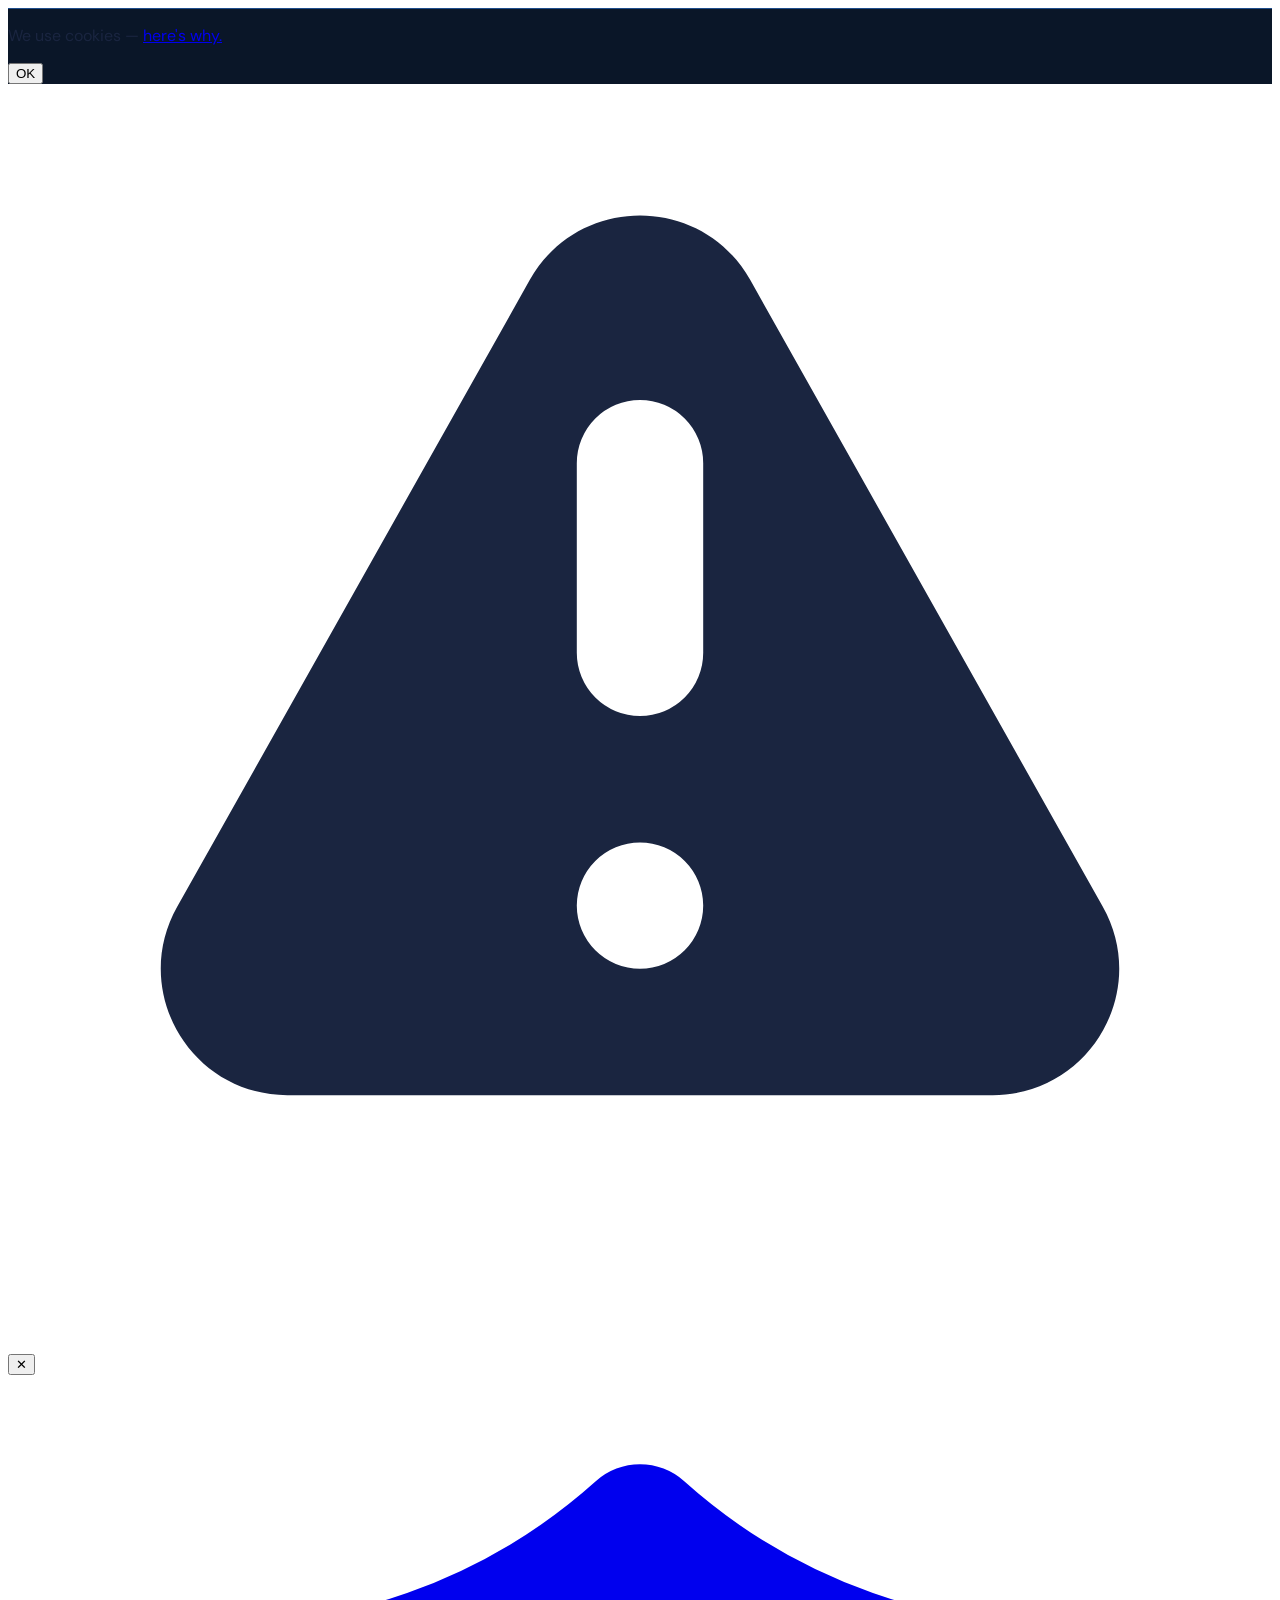
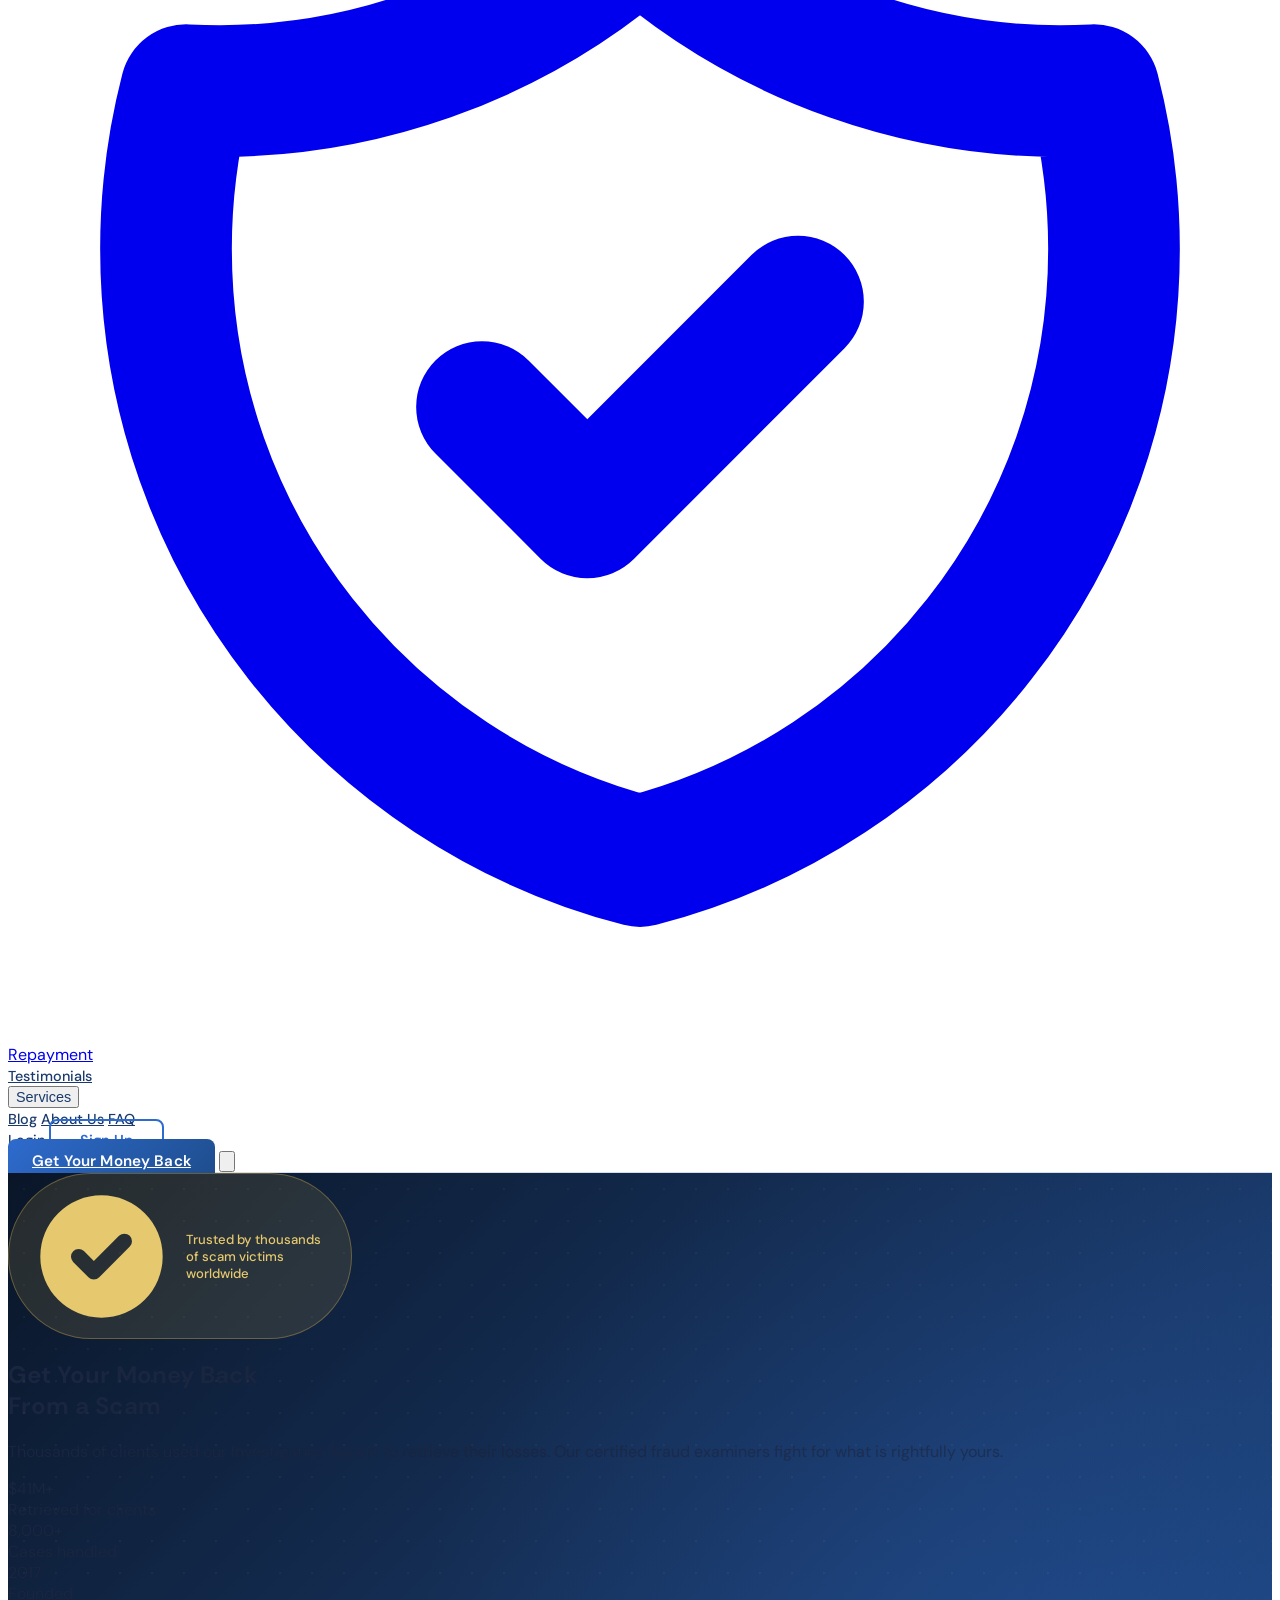
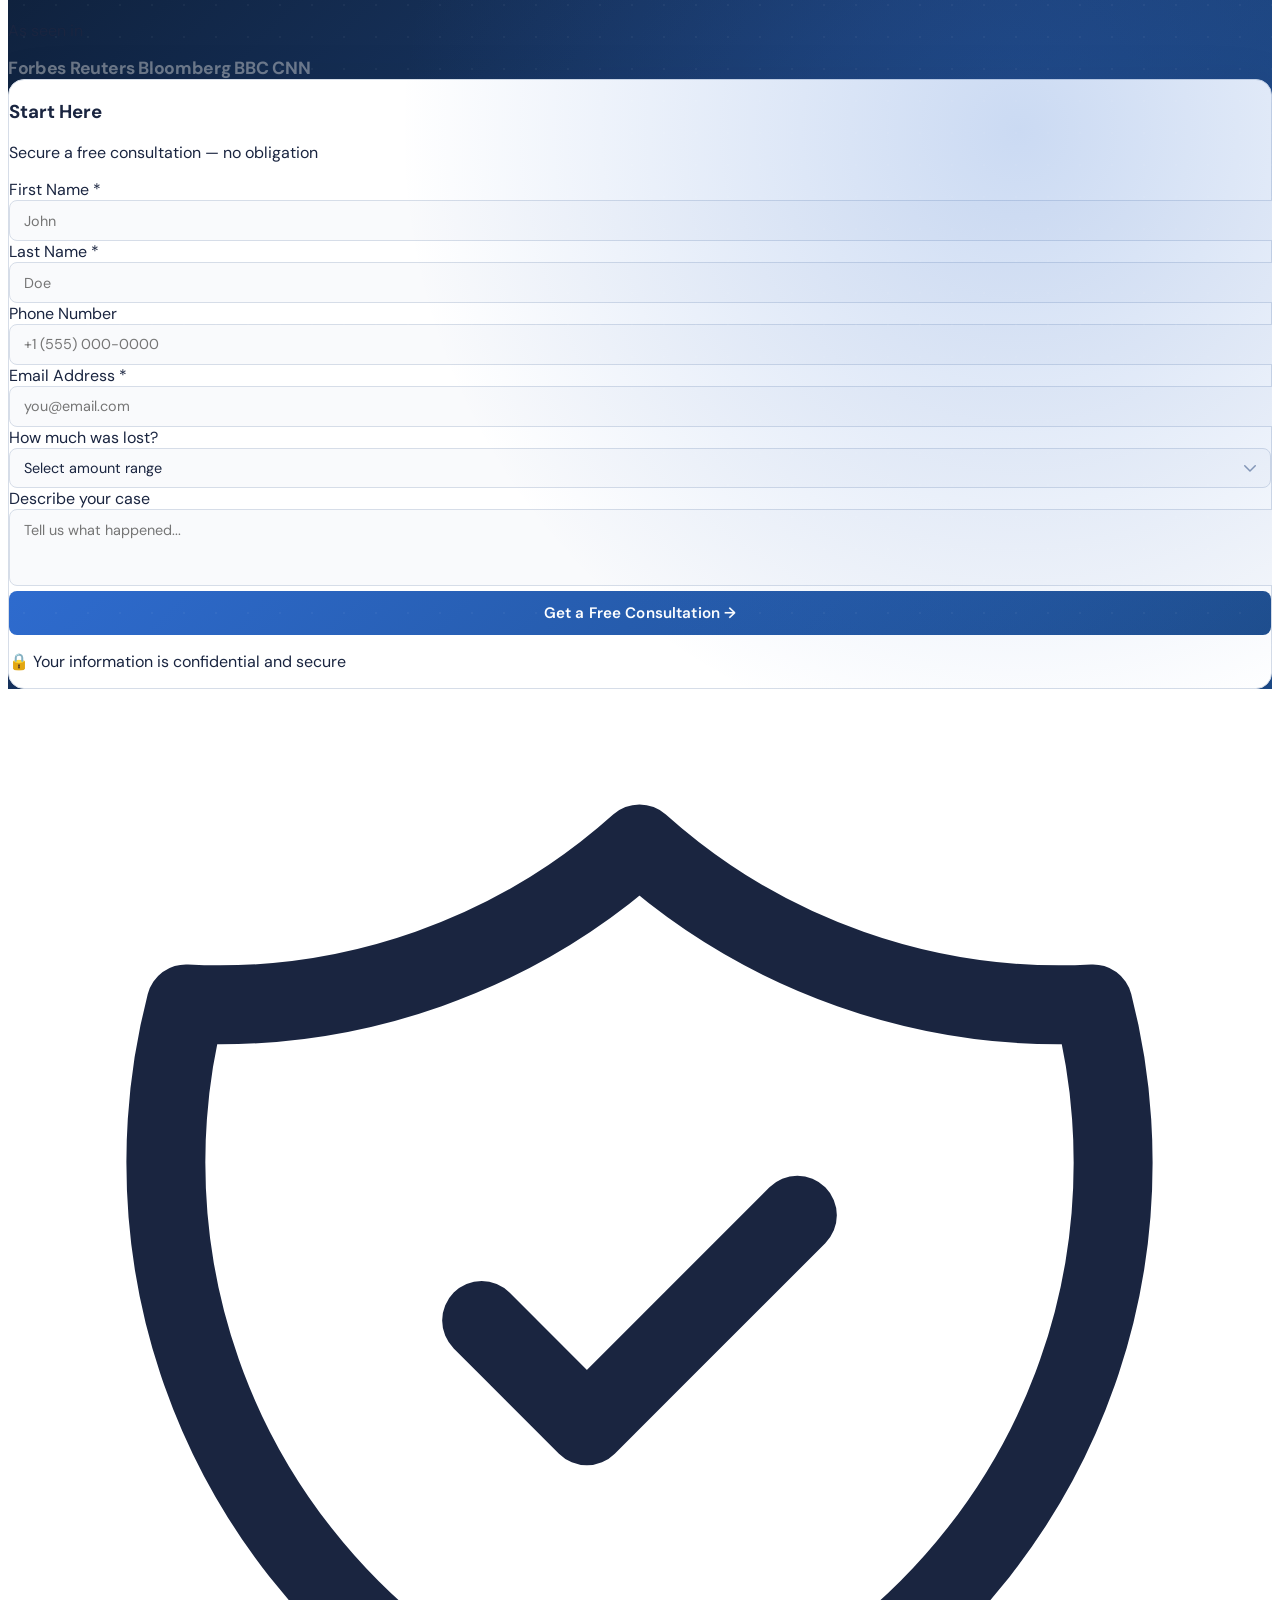
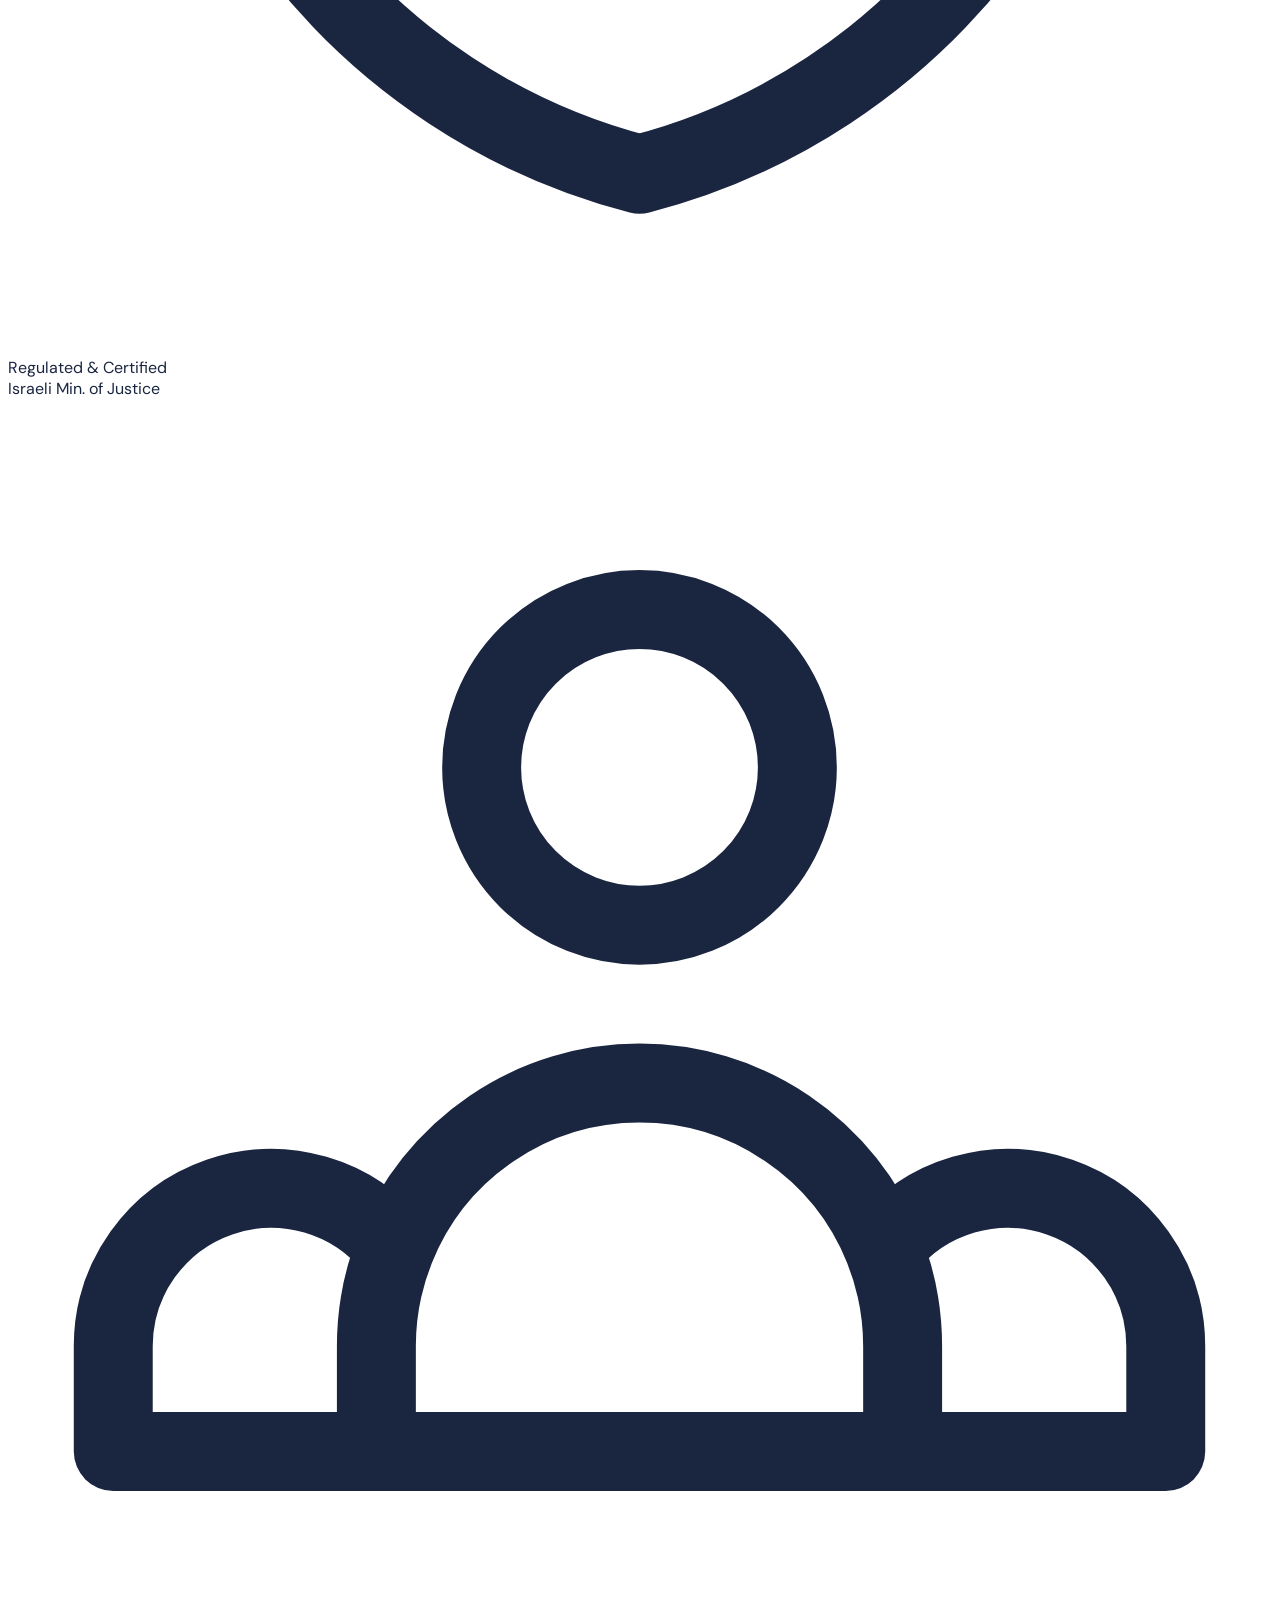
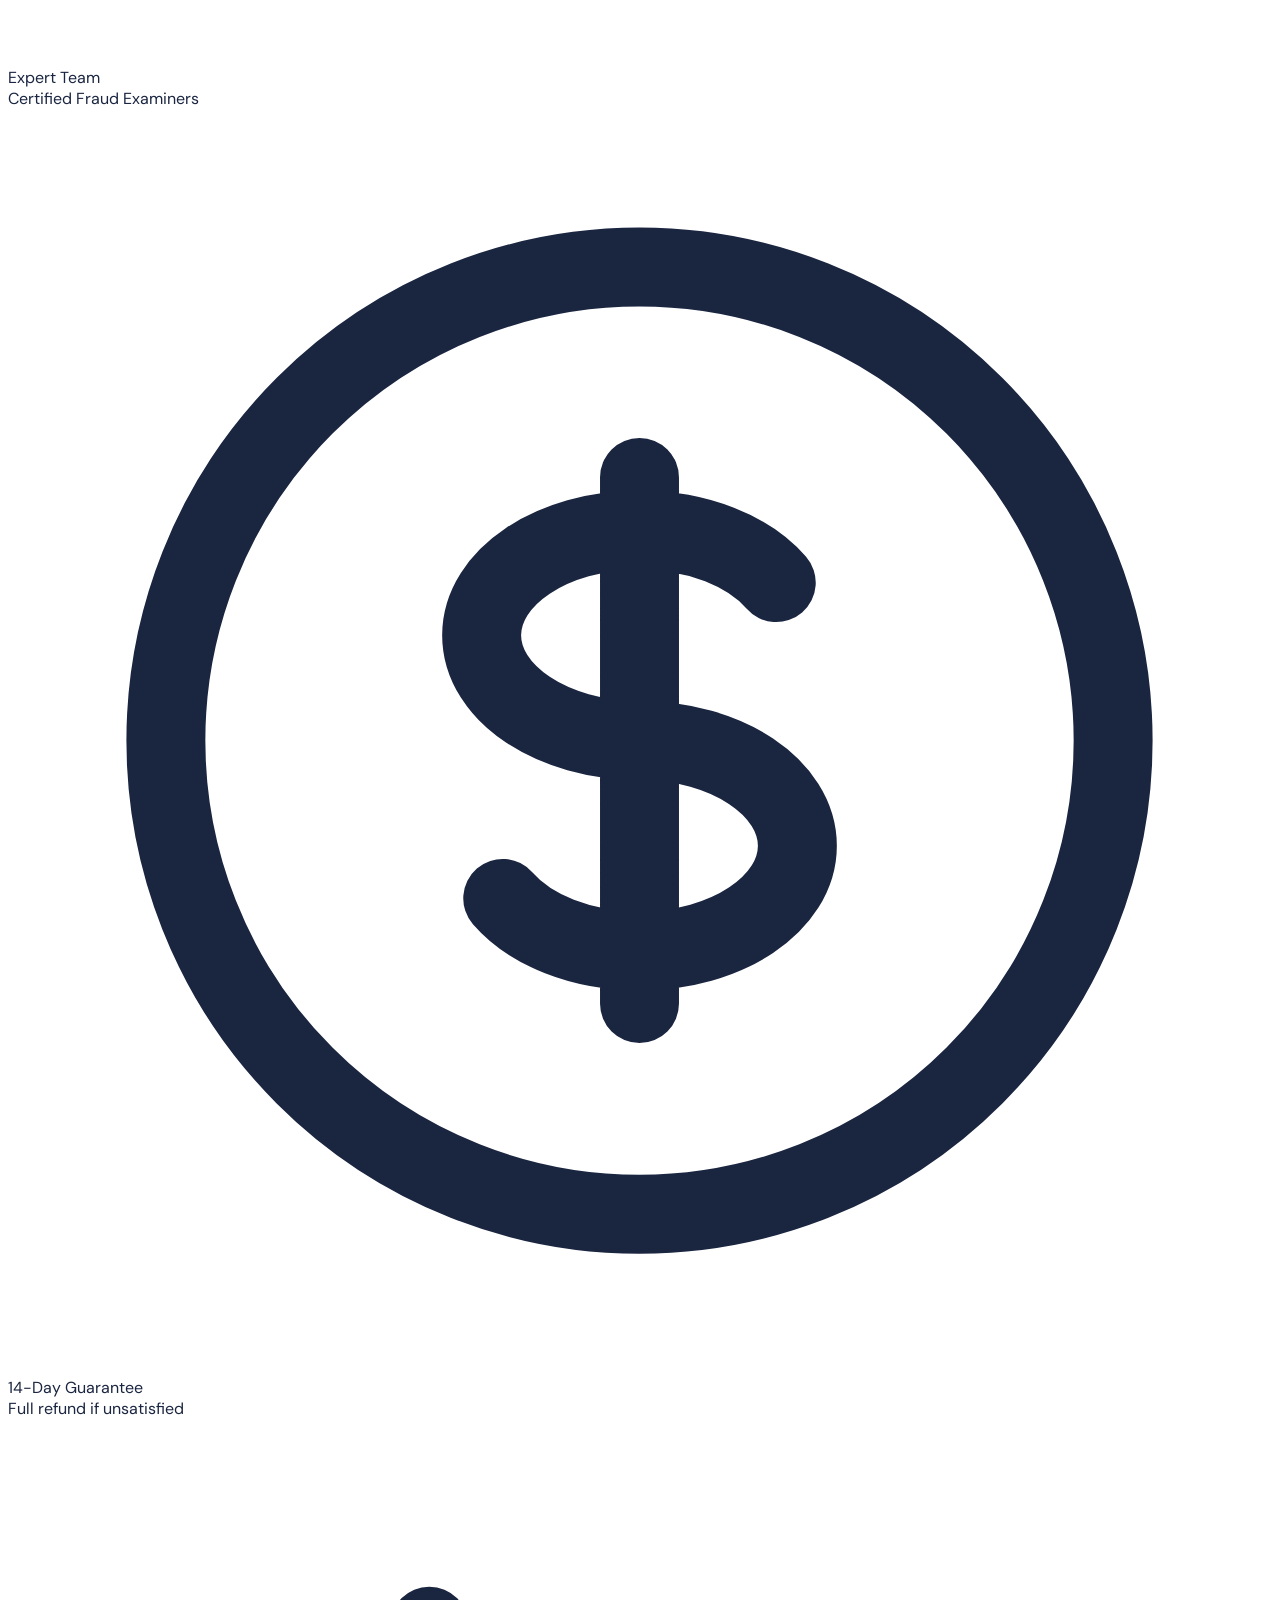
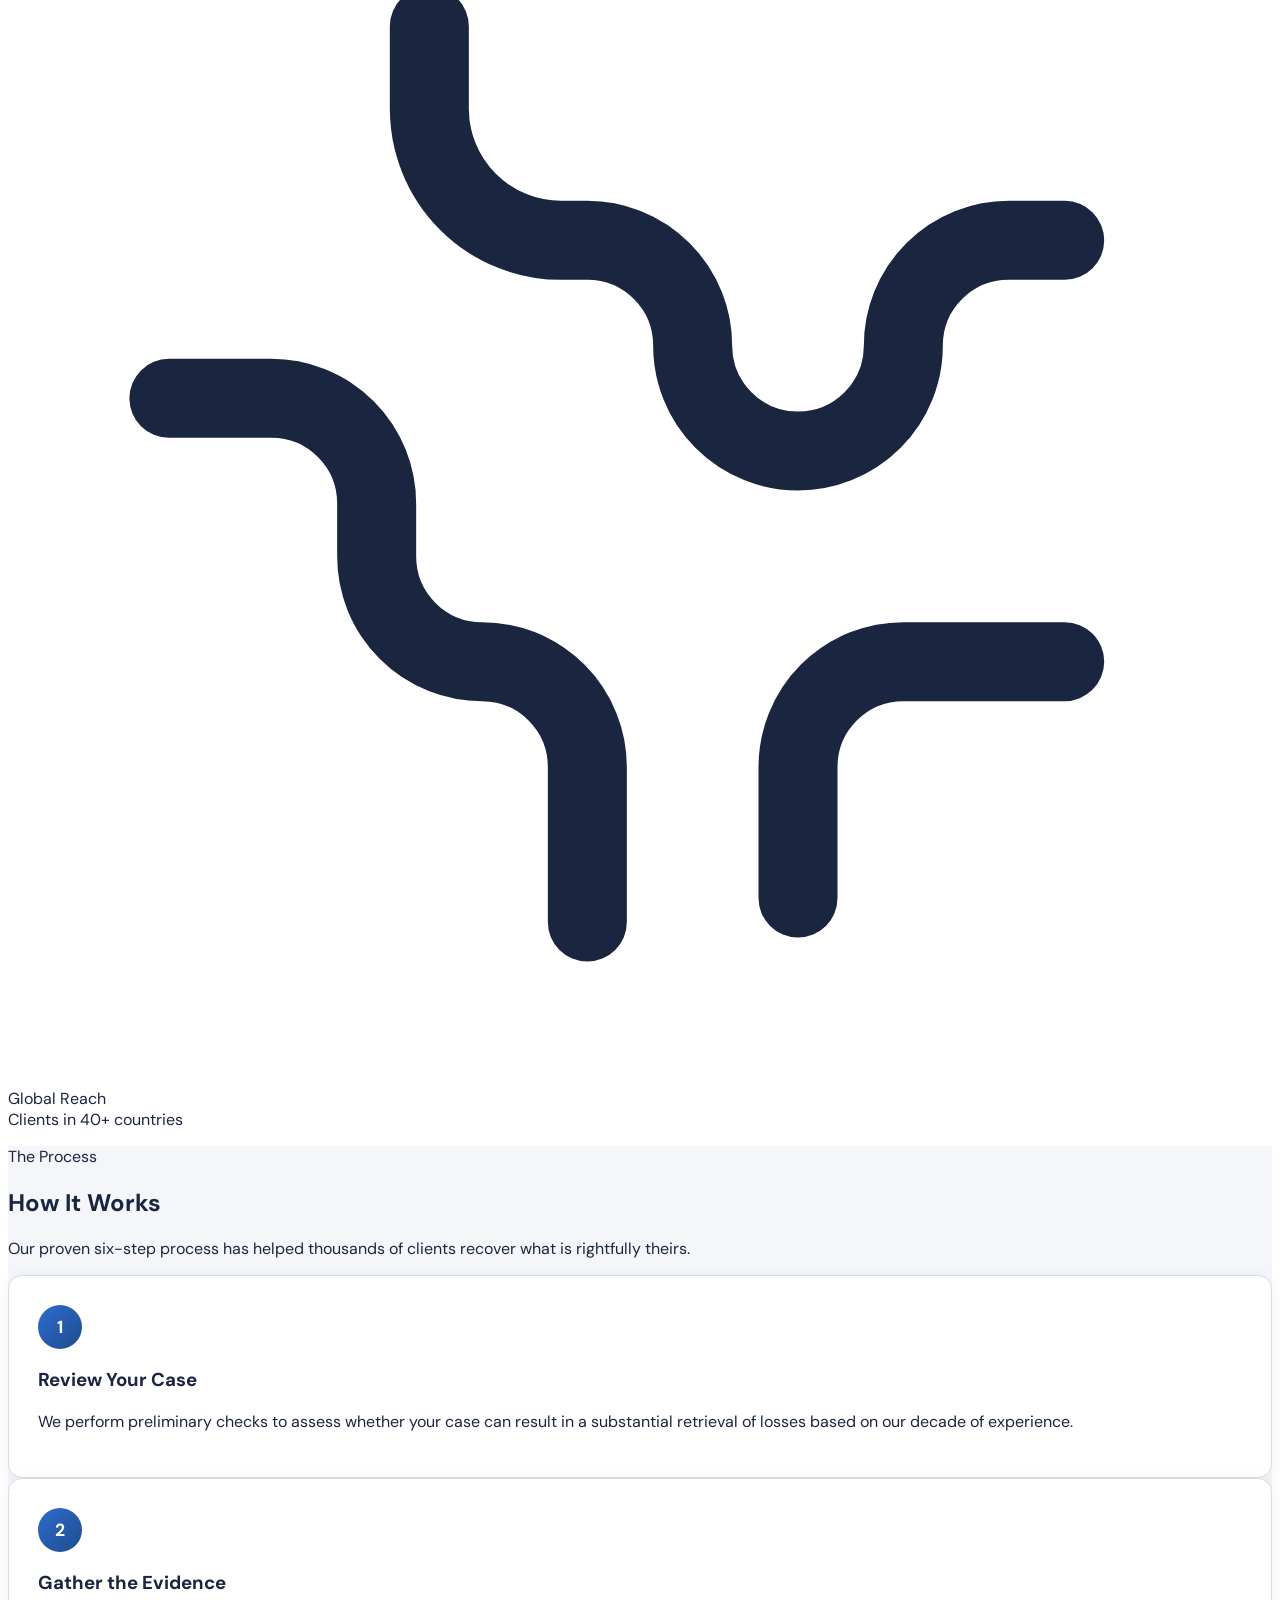
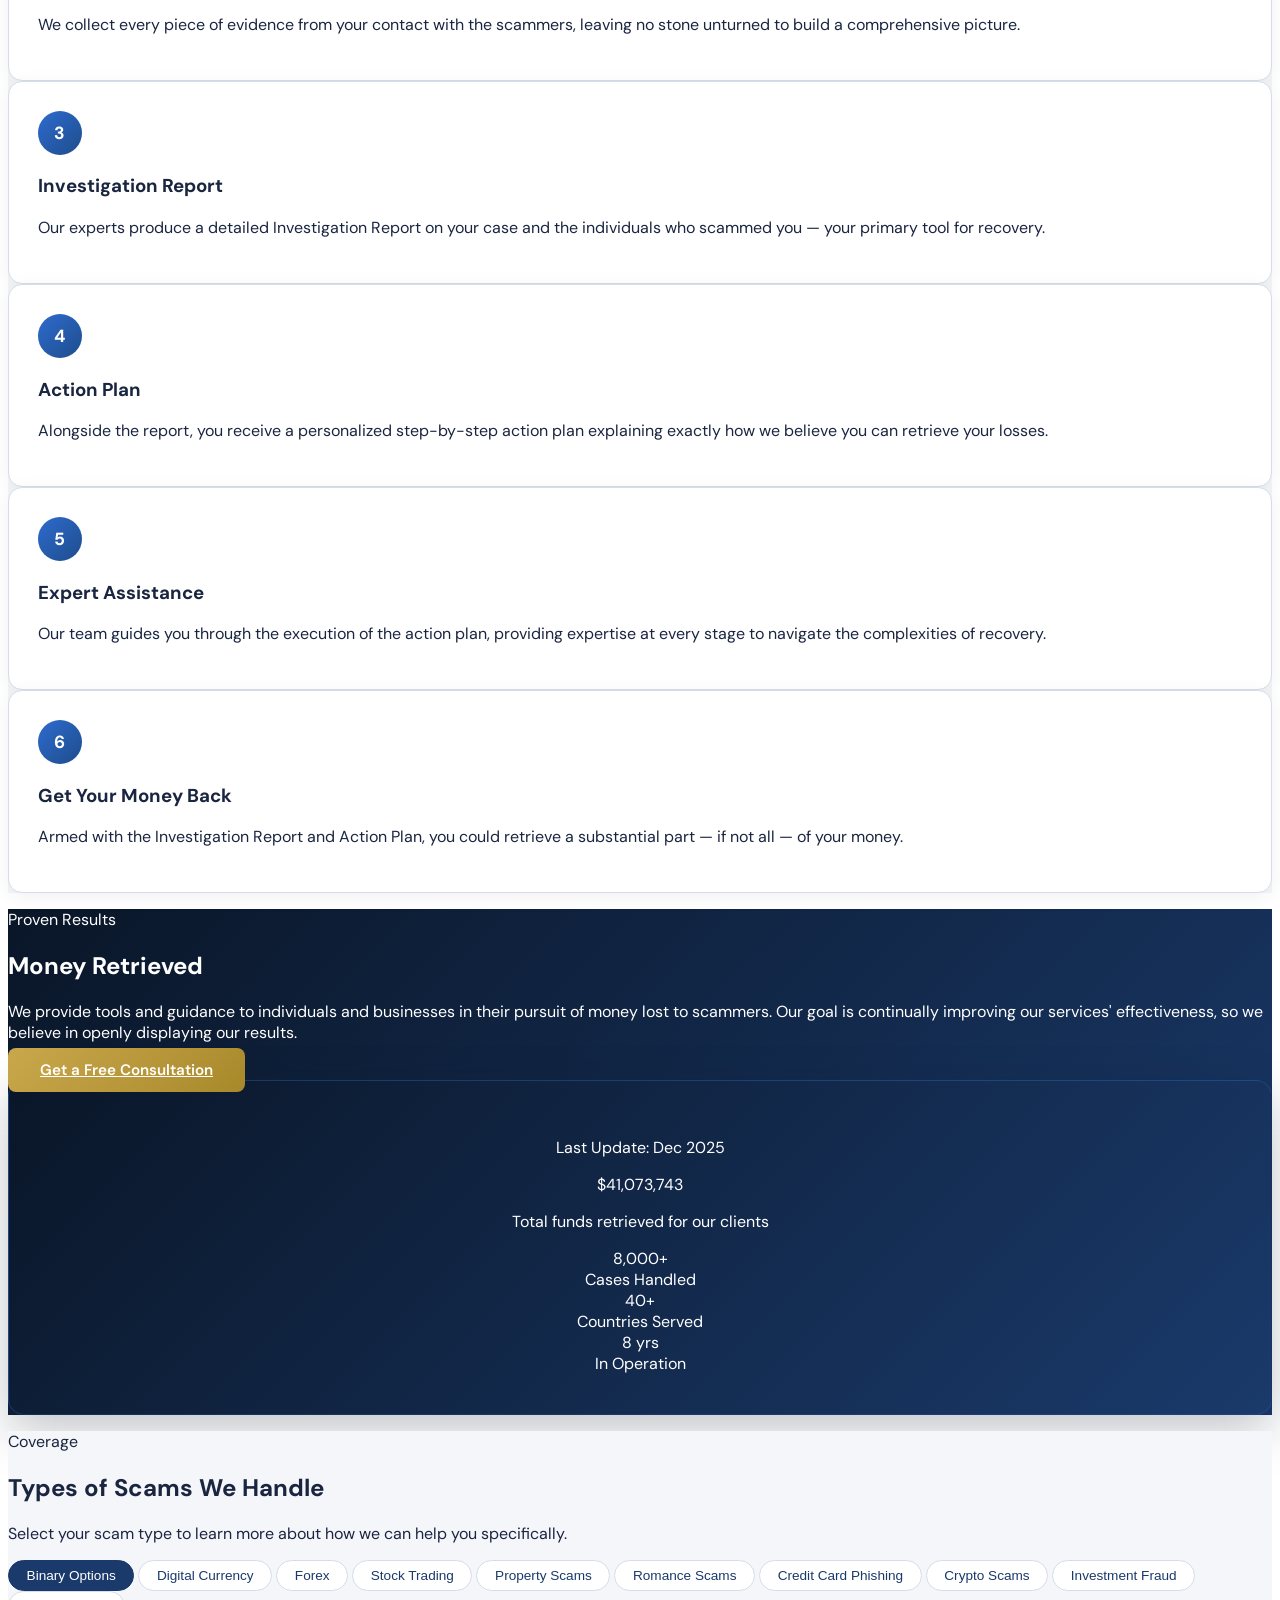
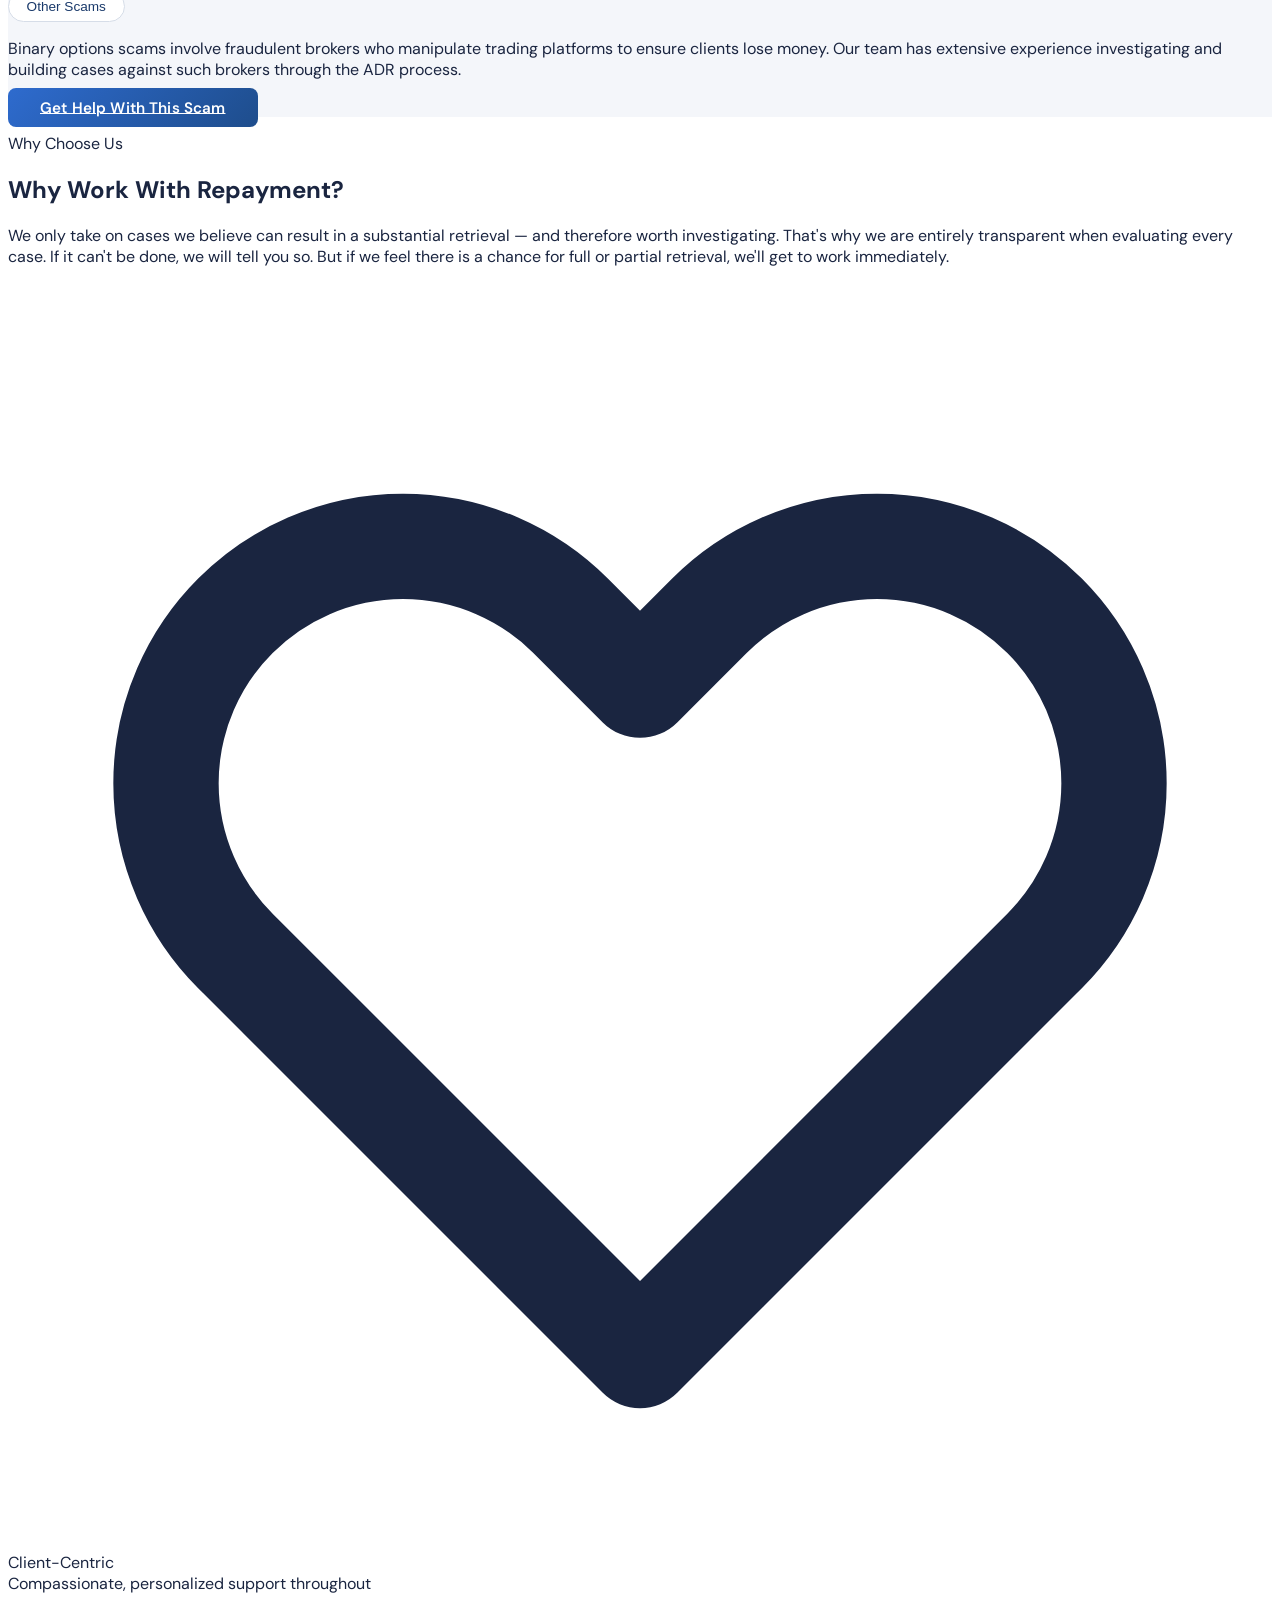
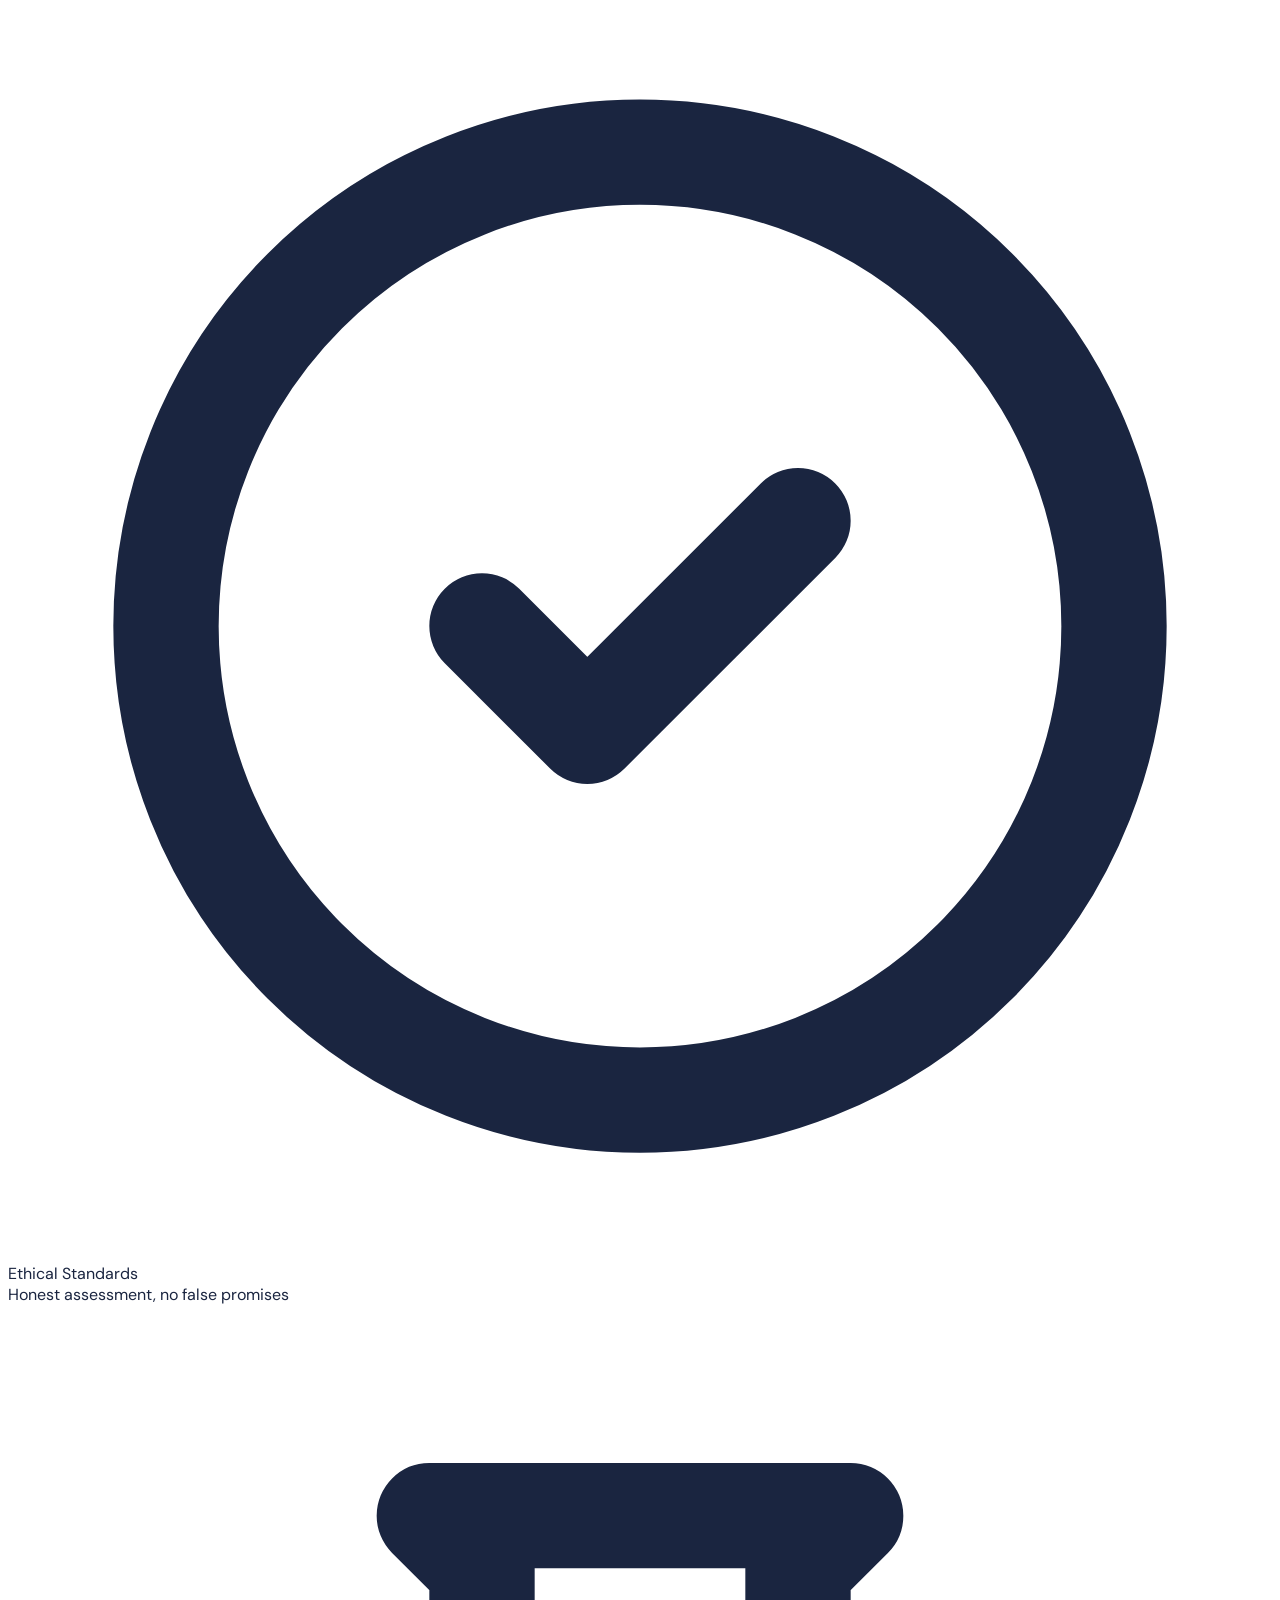
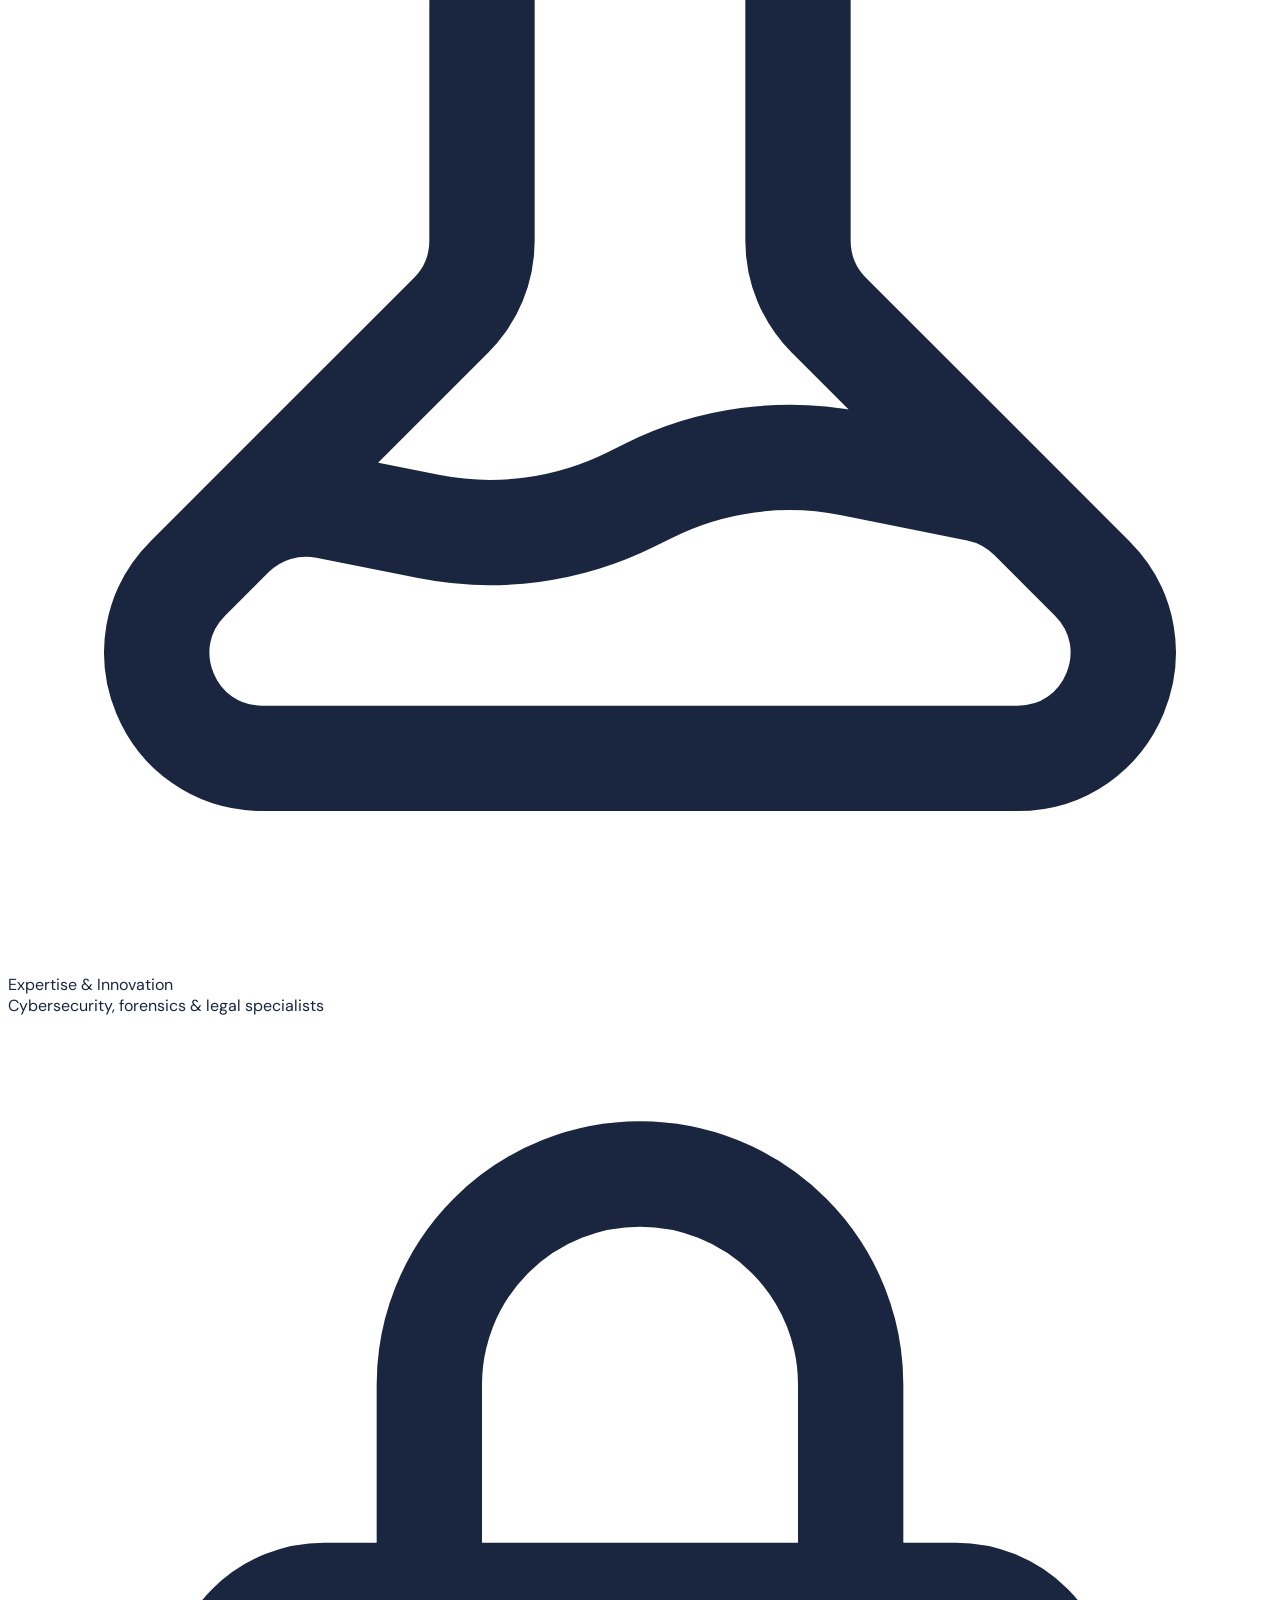
==== commit 52a72218: "first commit" ====
--- a/index.html
+++ b/index.html
@@ -45,8 +45,7 @@
           clip-rule="evenodd"
         />
       </svg>
-      Beware of imposters: Our emails end with @repayment.com · We will NEVER
-      ask you to send money via Crypto
+
       <button
         onclick="this.parentElement.remove()"
         class="ml-4 opacity-60 hover:opacity-100"
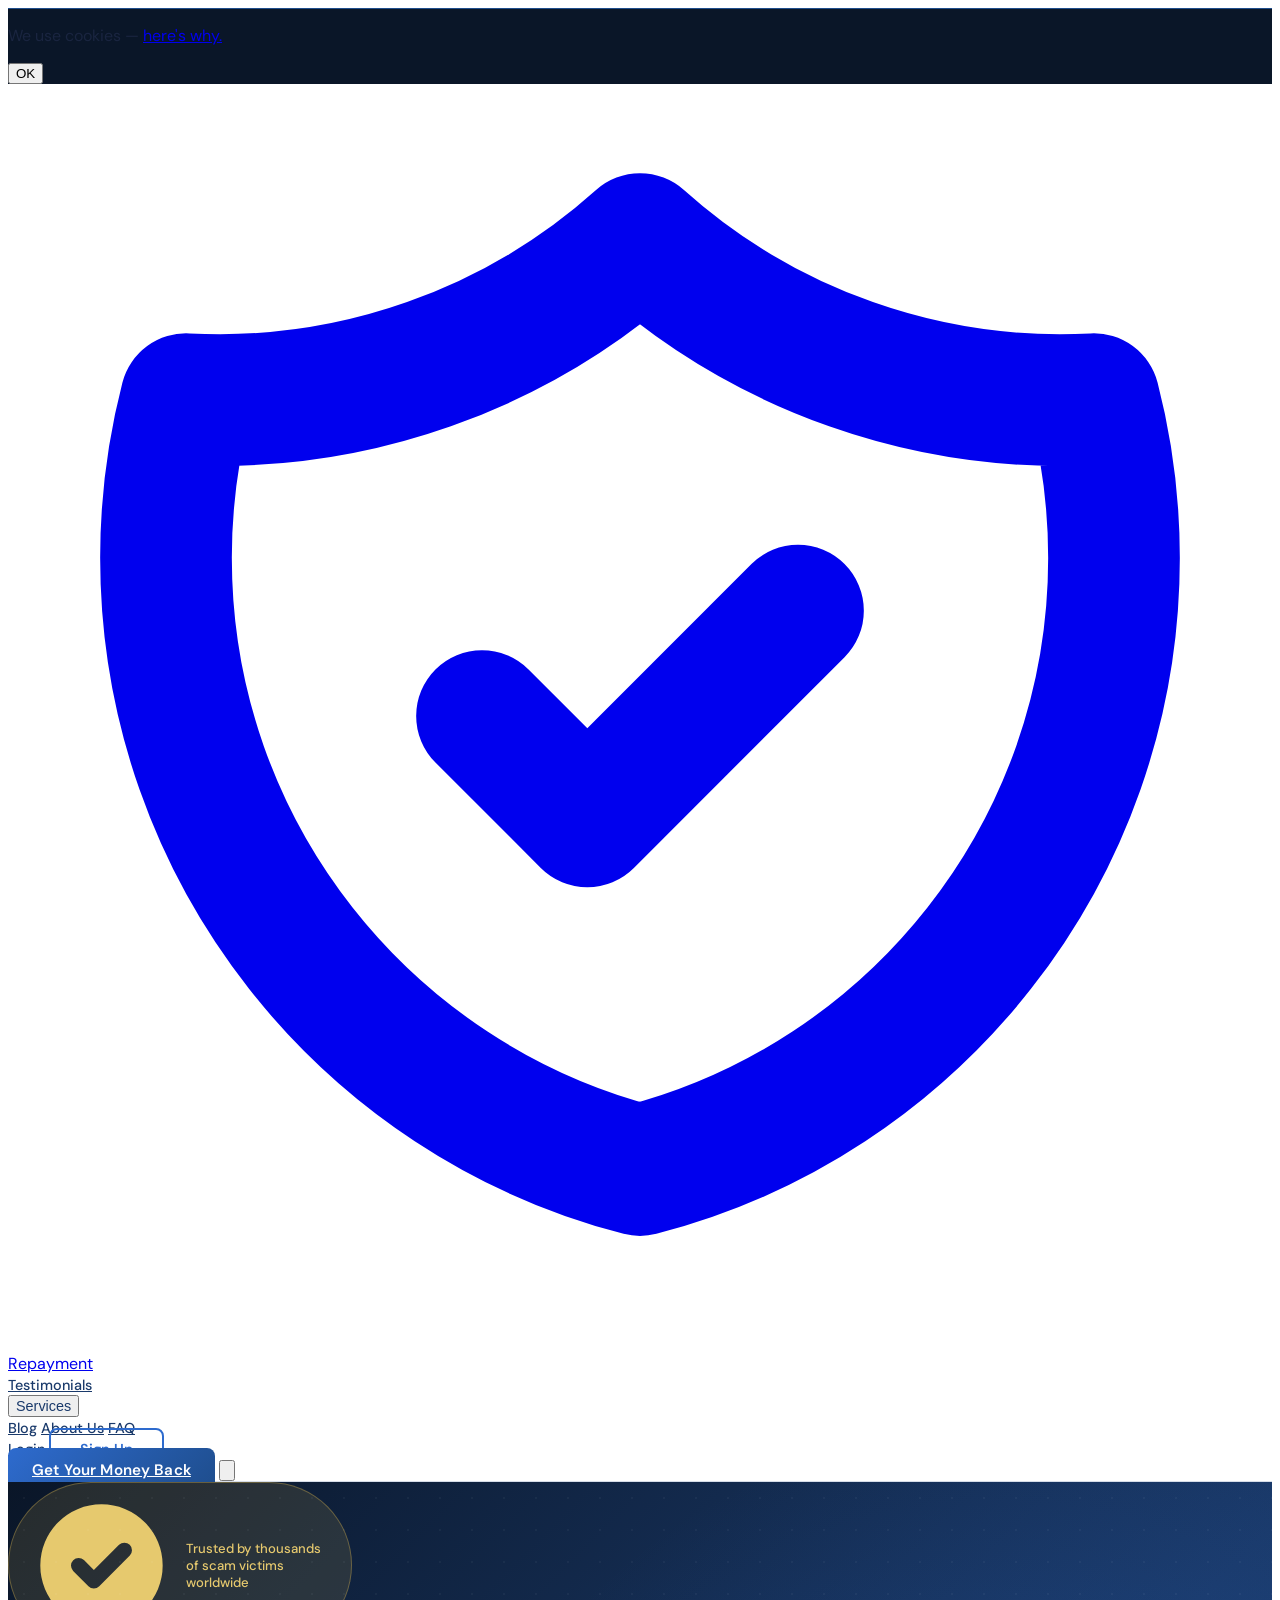
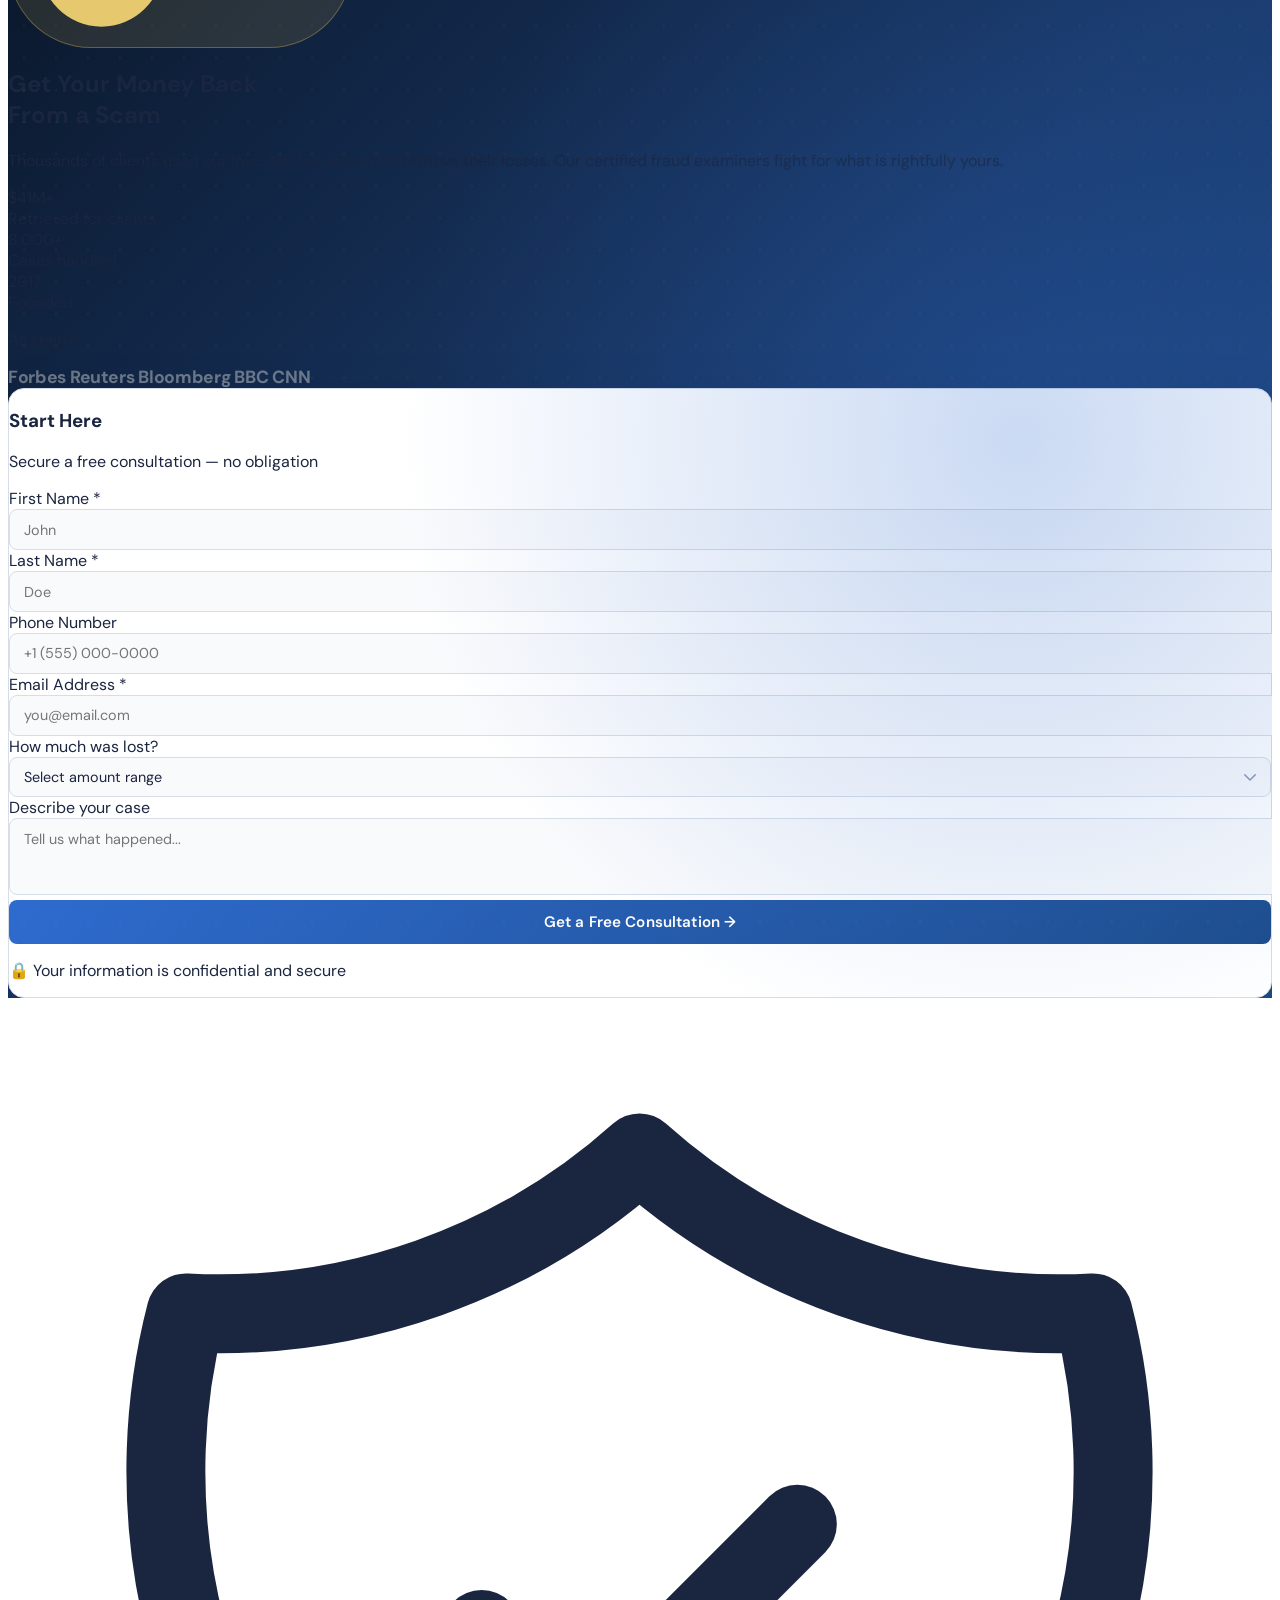
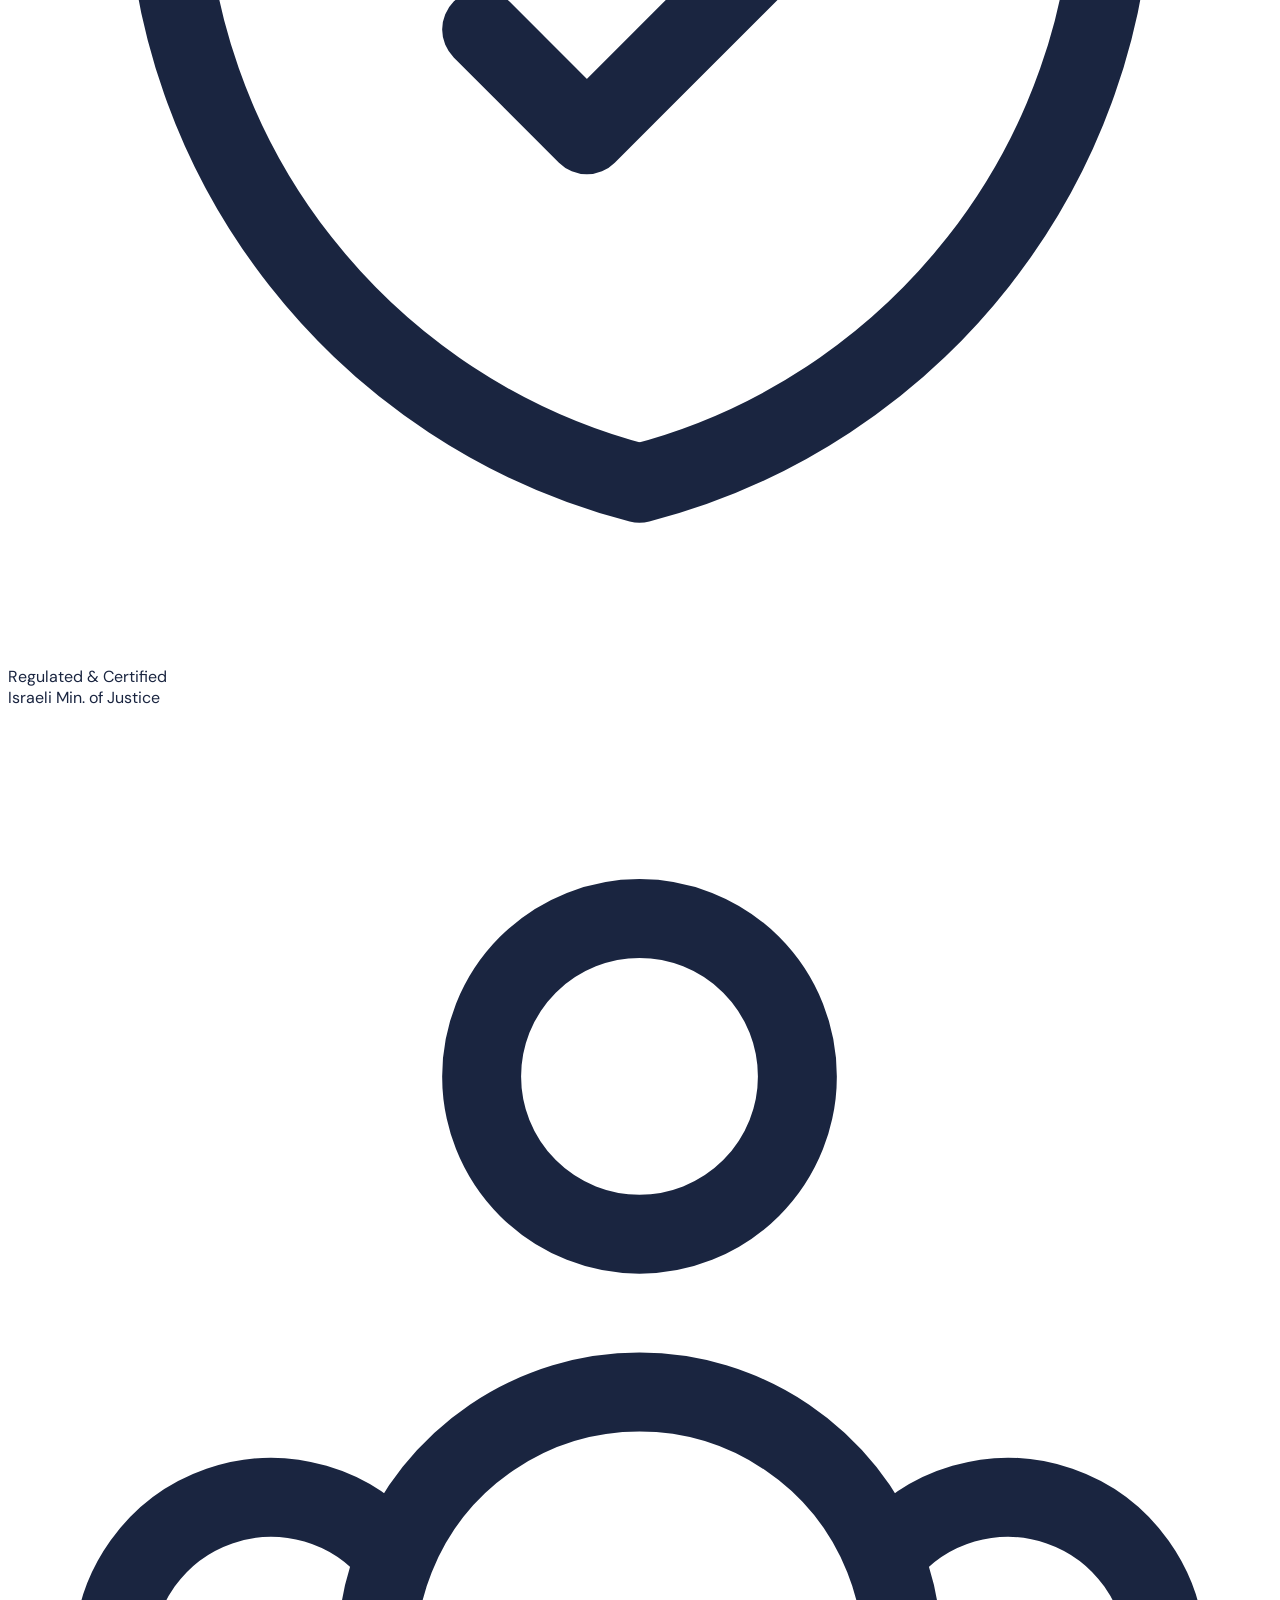
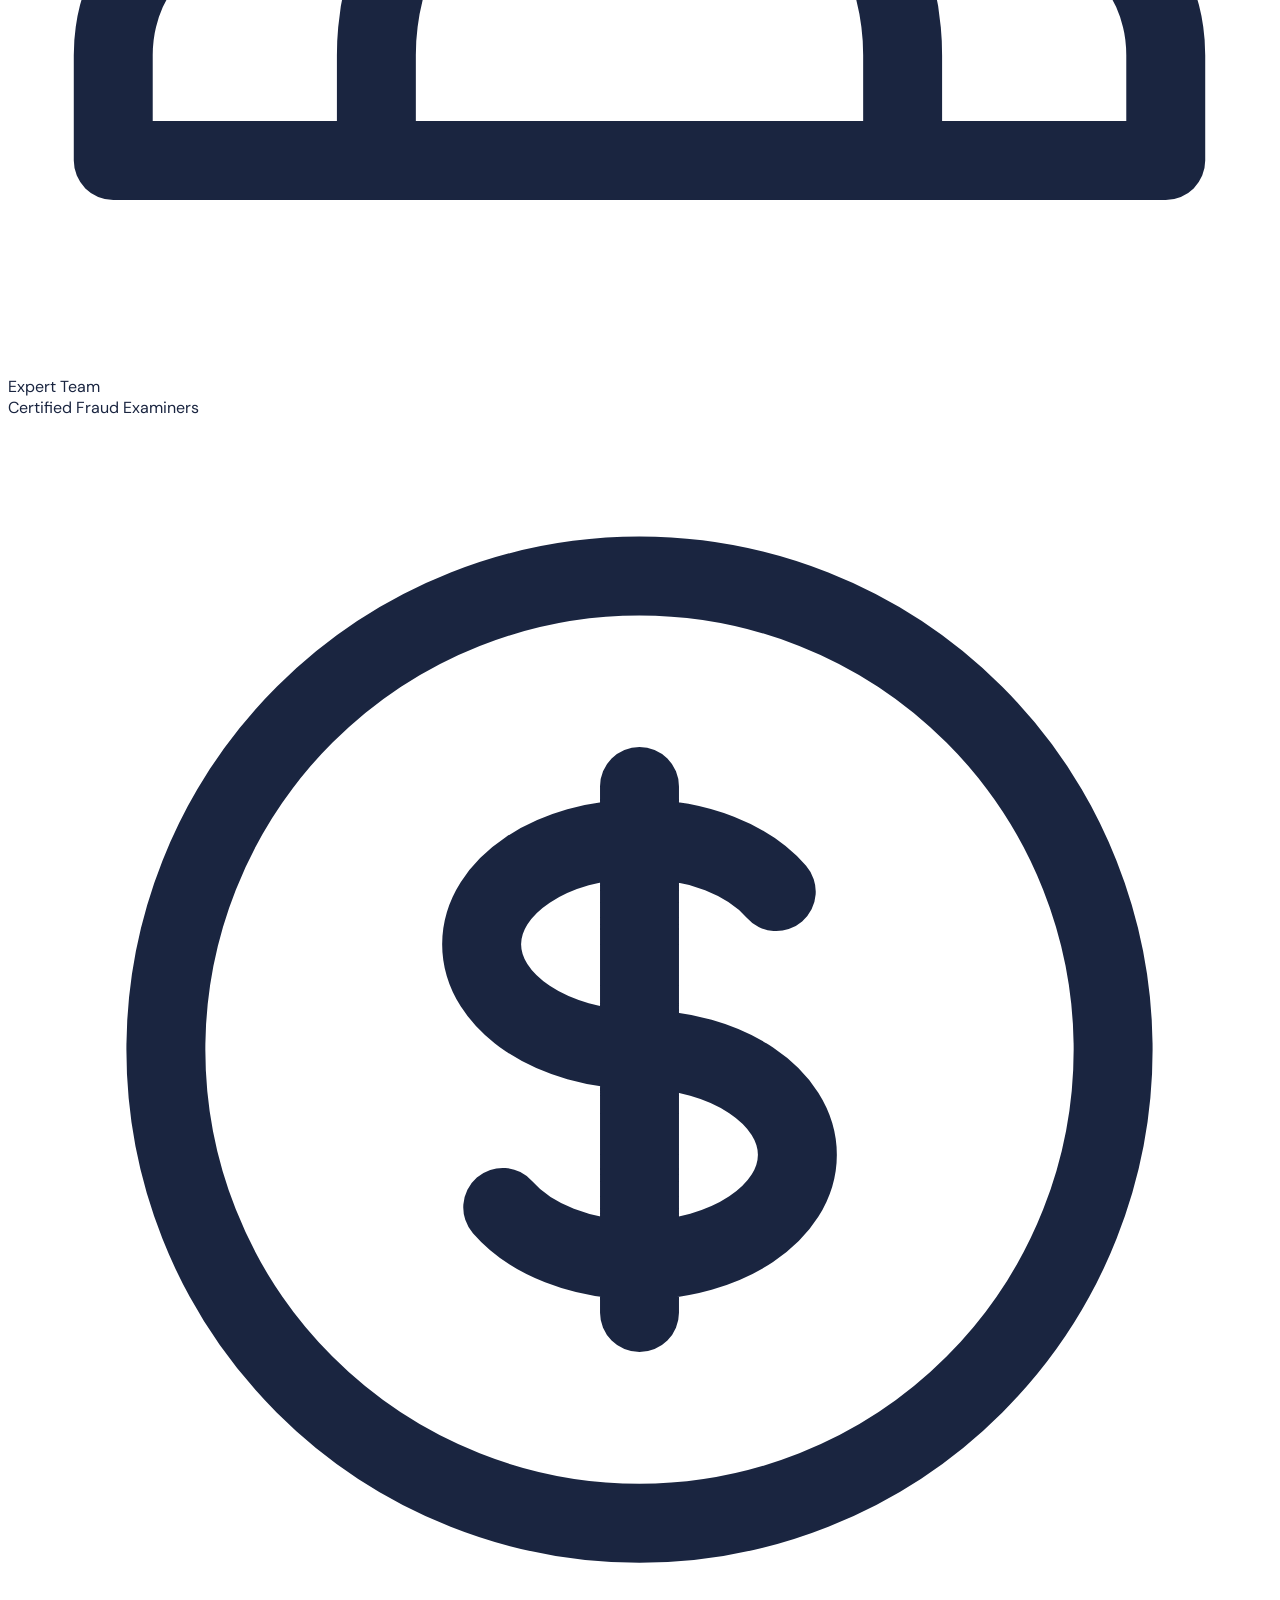
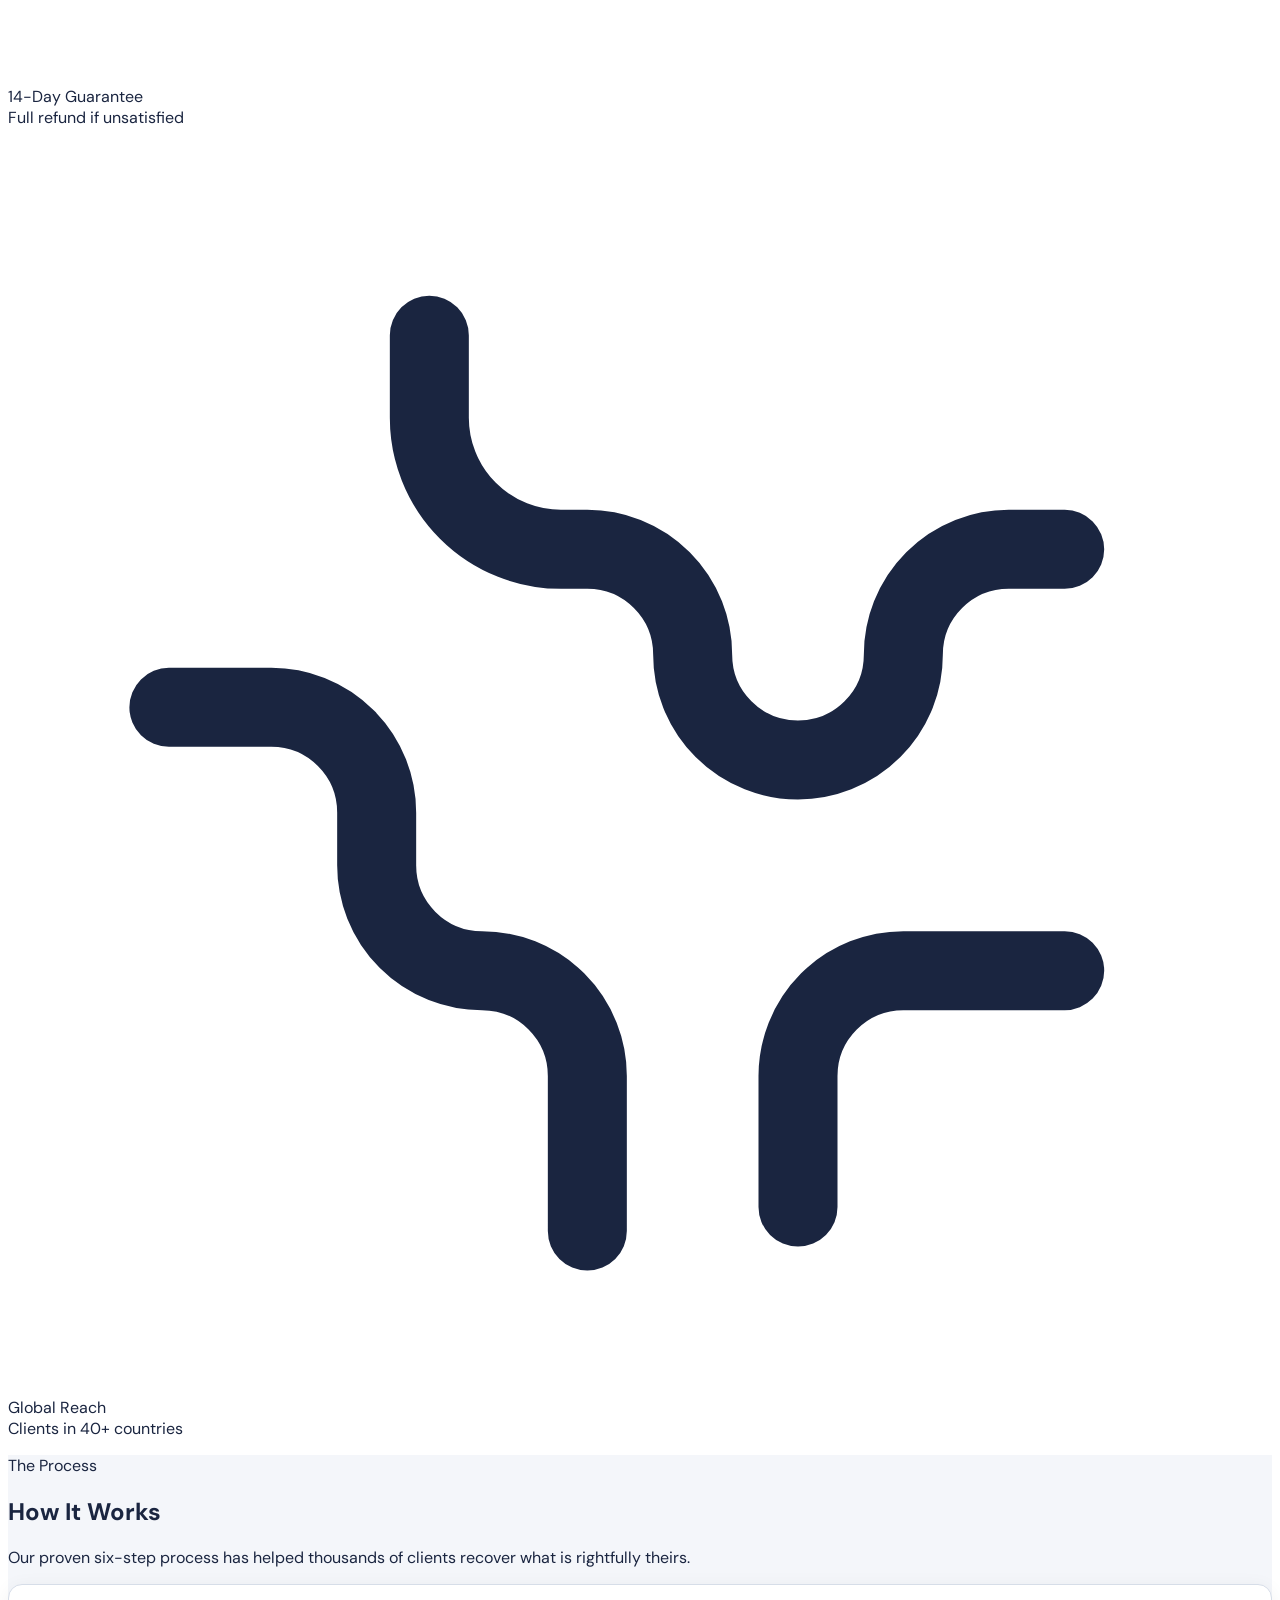
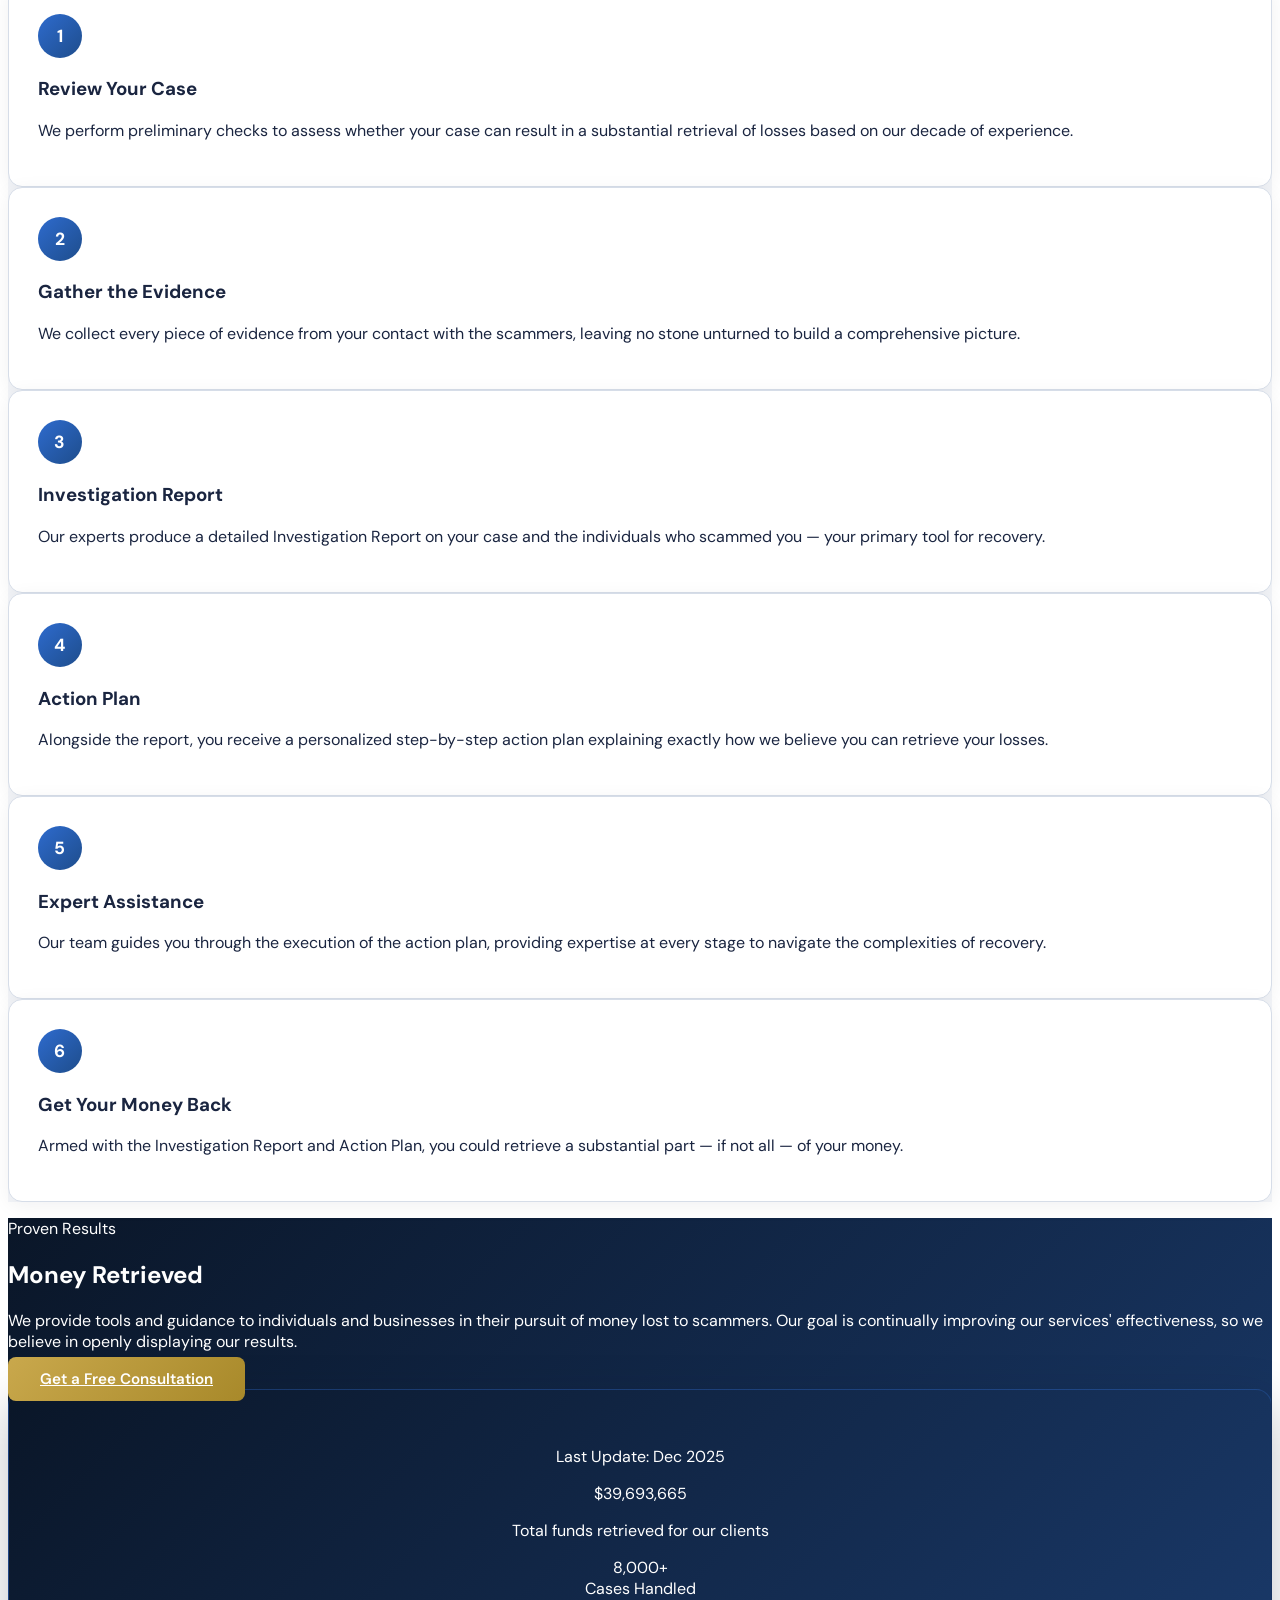
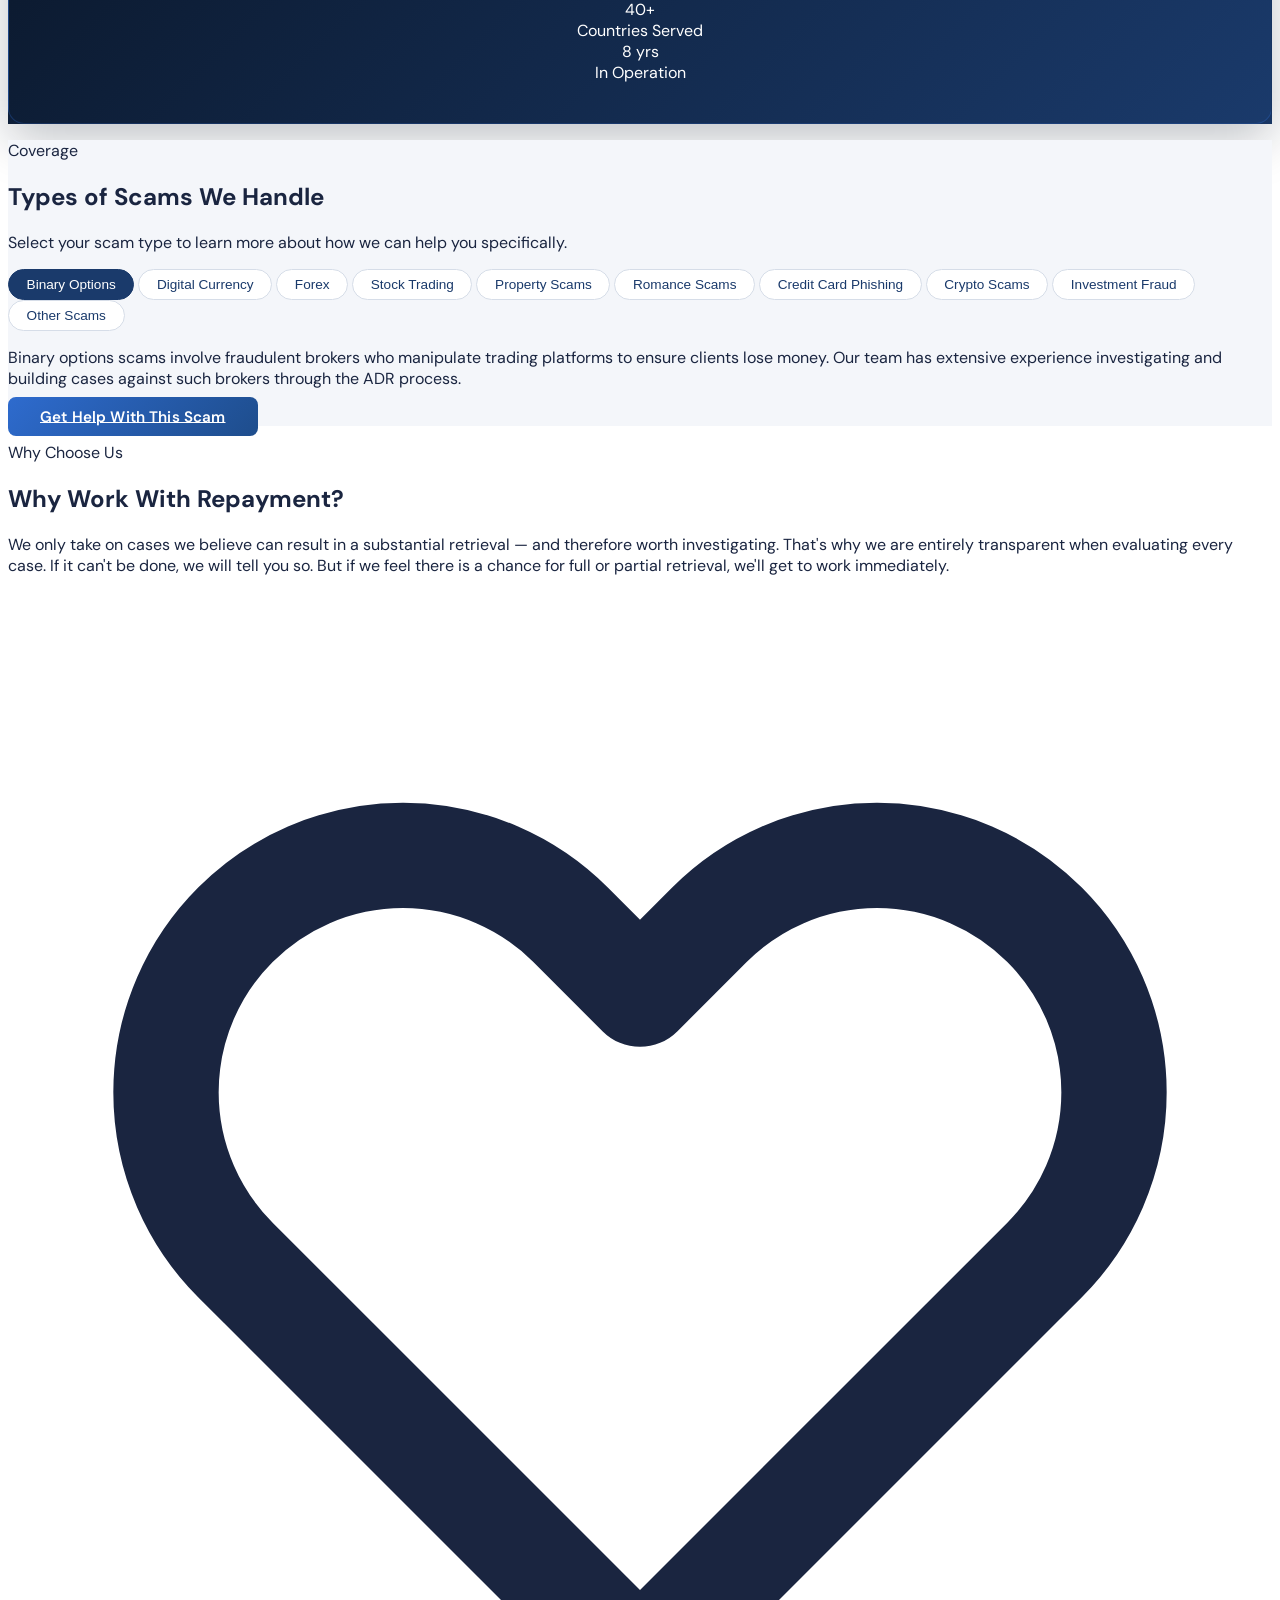
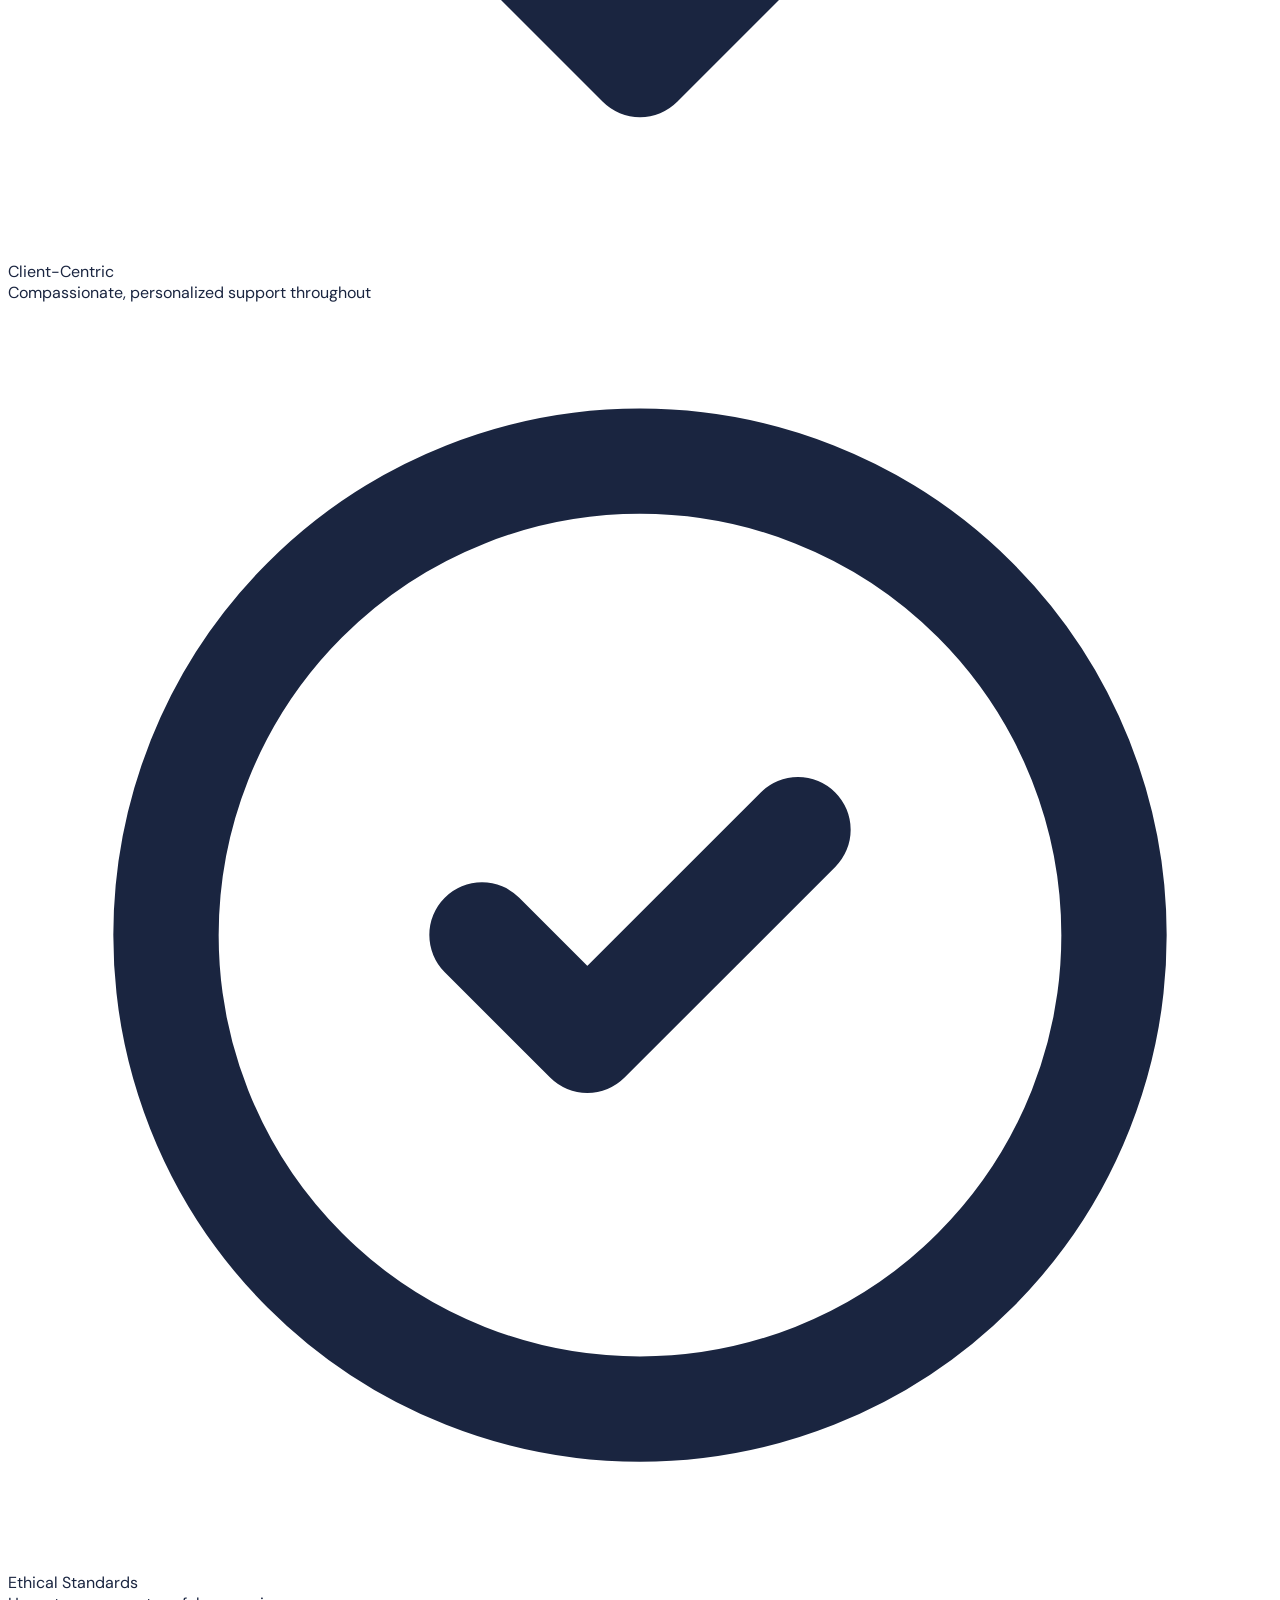
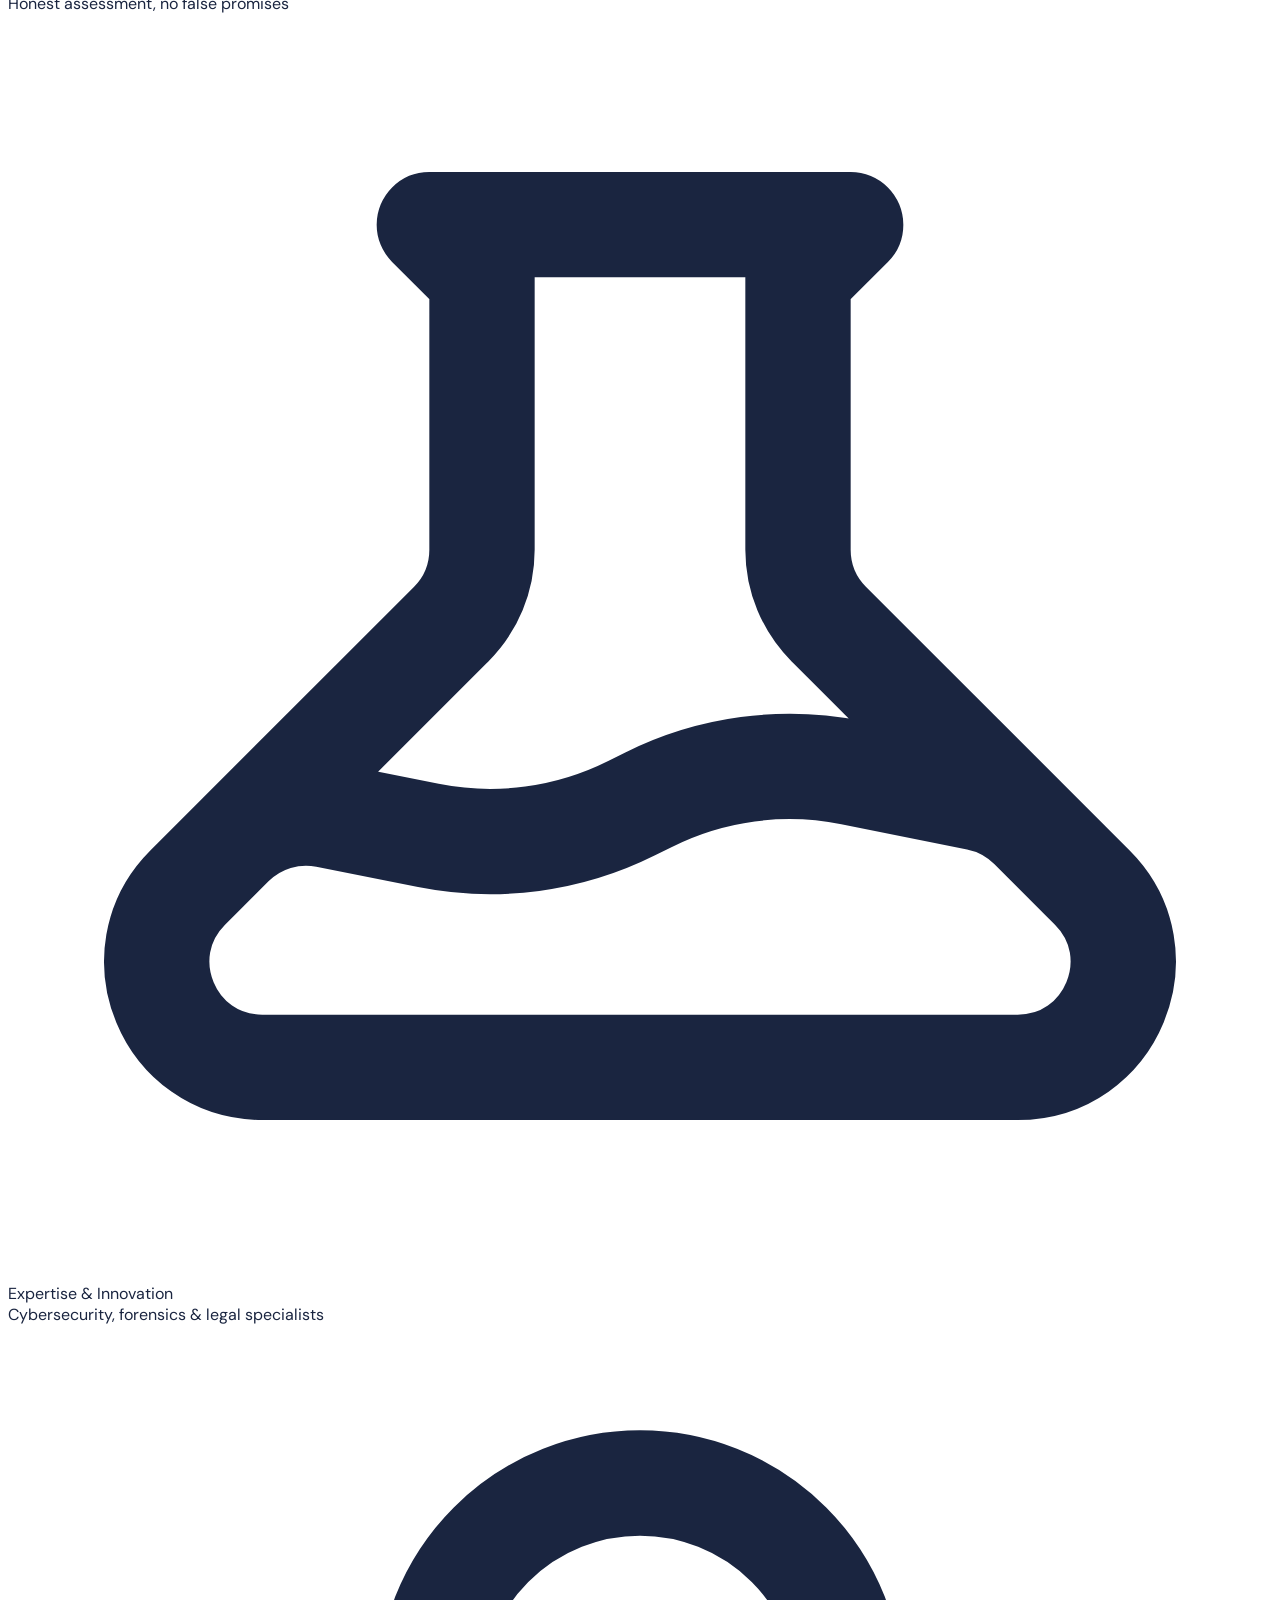
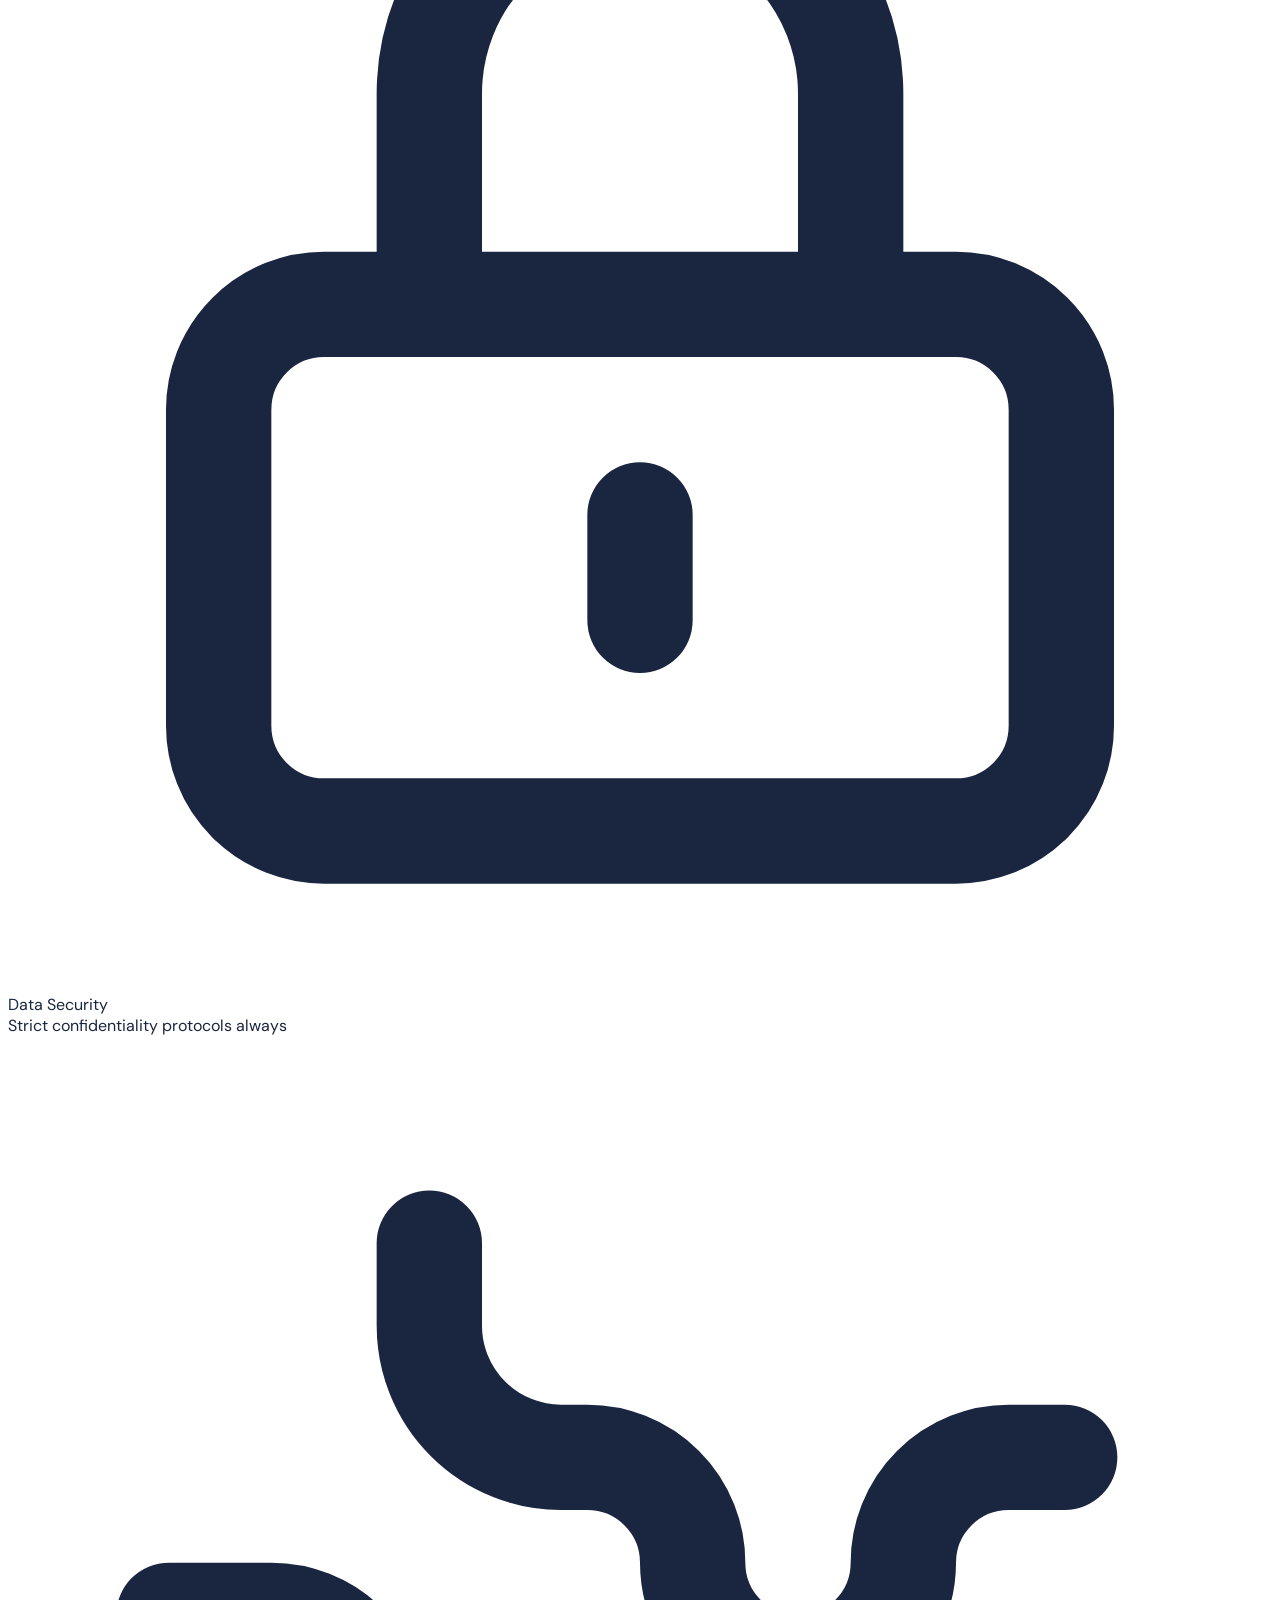
==== commit ca85b624: "first commit" ====
--- a/index.html
+++ b/index.html
@@ -34,25 +34,7 @@
     </div>
 
     <!-- ======== IMPOSTER WARNING ======== -->
-    <div
-      id="imposter-bar"
-      class="bg-brand-gold text-brand-navy text-xs font-semibold text-center py-2 px-4 flex items-center justify-center gap-2"
-    >
-      <svg class="w-3.5 h-3.5 shrink-0" fill="currentColor" viewBox="0 0 20 20">
-        <path
-          fill-rule="evenodd"
-          d="M8.257 3.099c.765-1.36 2.722-1.36 3.486 0l5.58 9.92c.75 1.334-.213 2.98-1.742 2.98H4.42c-1.53 0-2.493-1.646-1.743-2.98l5.58-9.92zM11 13a1 1 0 11-2 0 1 1 0 012 0zm-1-8a1 1 0 00-1 1v3a1 1 0 002 0V6a1 1 0 00-1-1z"
-          clip-rule="evenodd"
-        />
-      </svg>
-
-      <button
-        onclick="this.parentElement.remove()"
-        class="ml-4 opacity-60 hover:opacity-100"
-      >
-        ✕
-      </button>
-    </div>
+    
 
     <!-- ======== NAVIGATION ======== -->
     <nav id="main-nav" class="sticky top-0 z-40 shadow-sm">
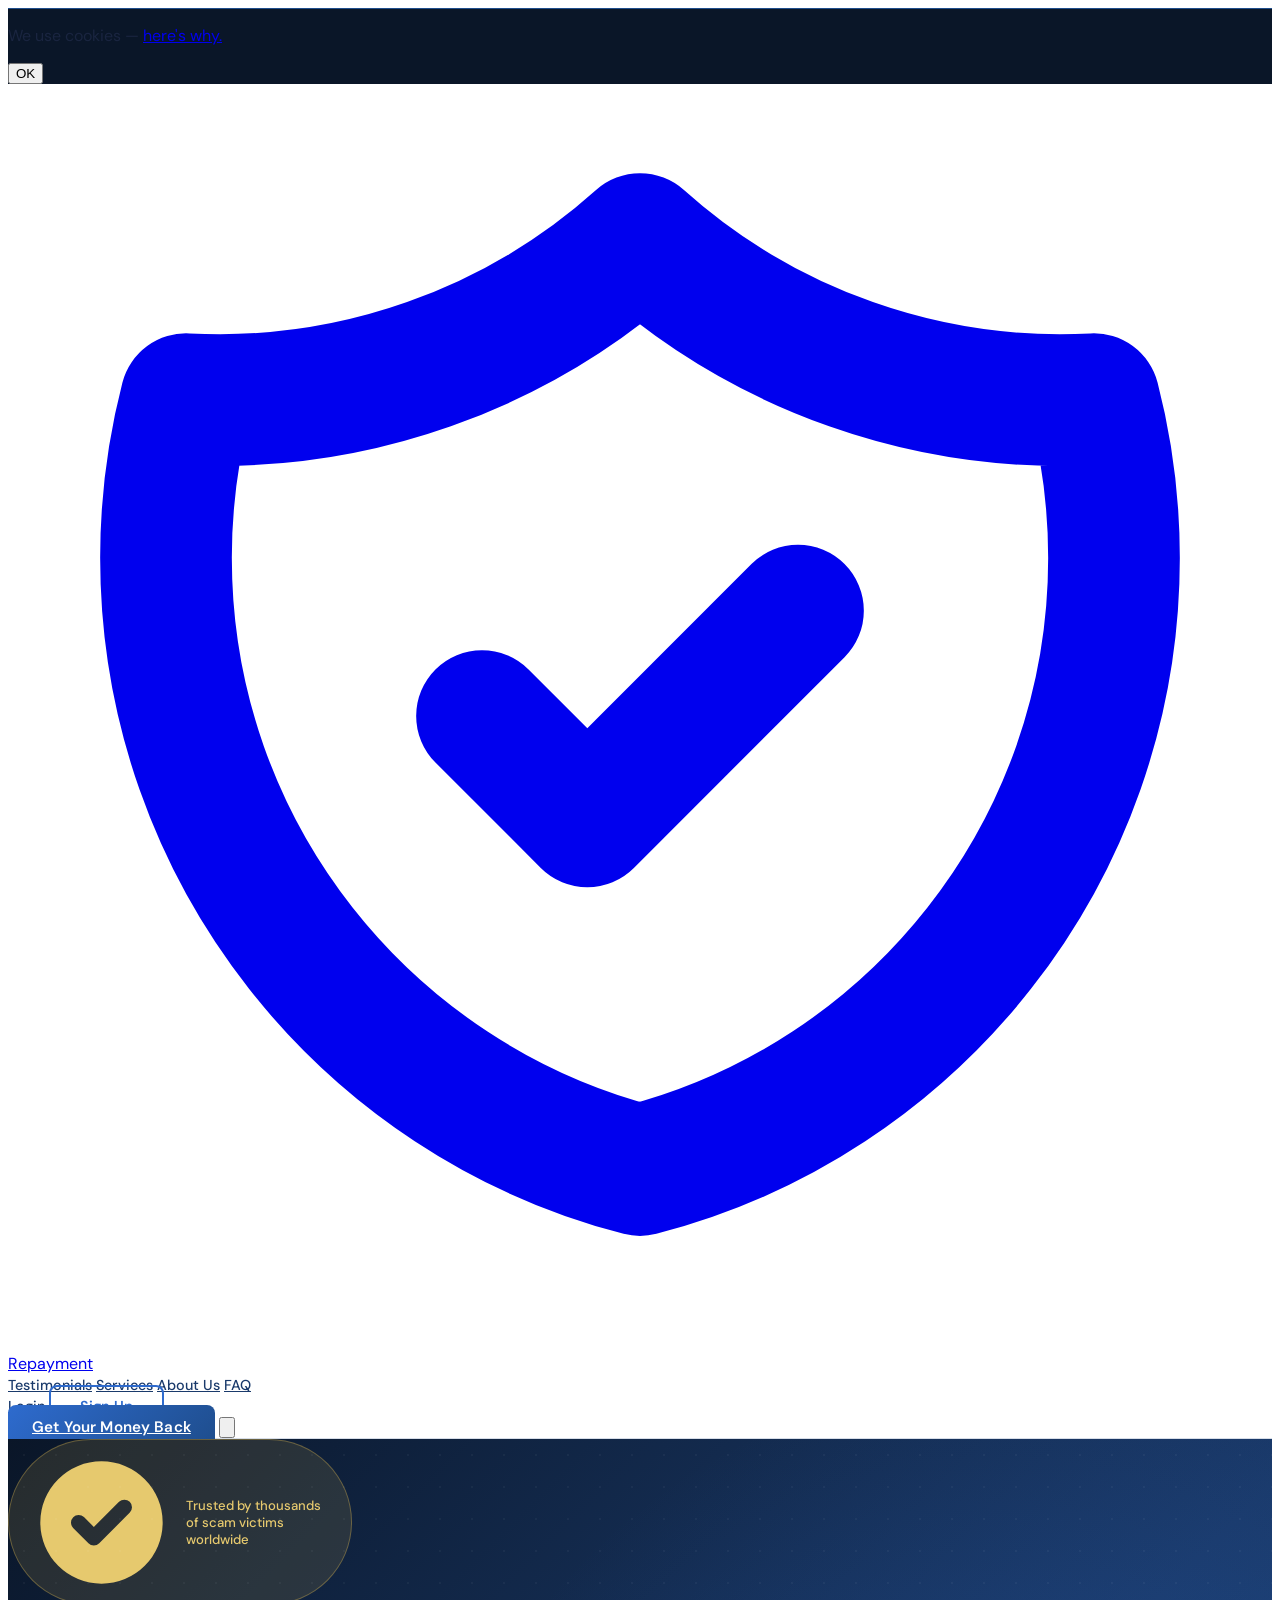
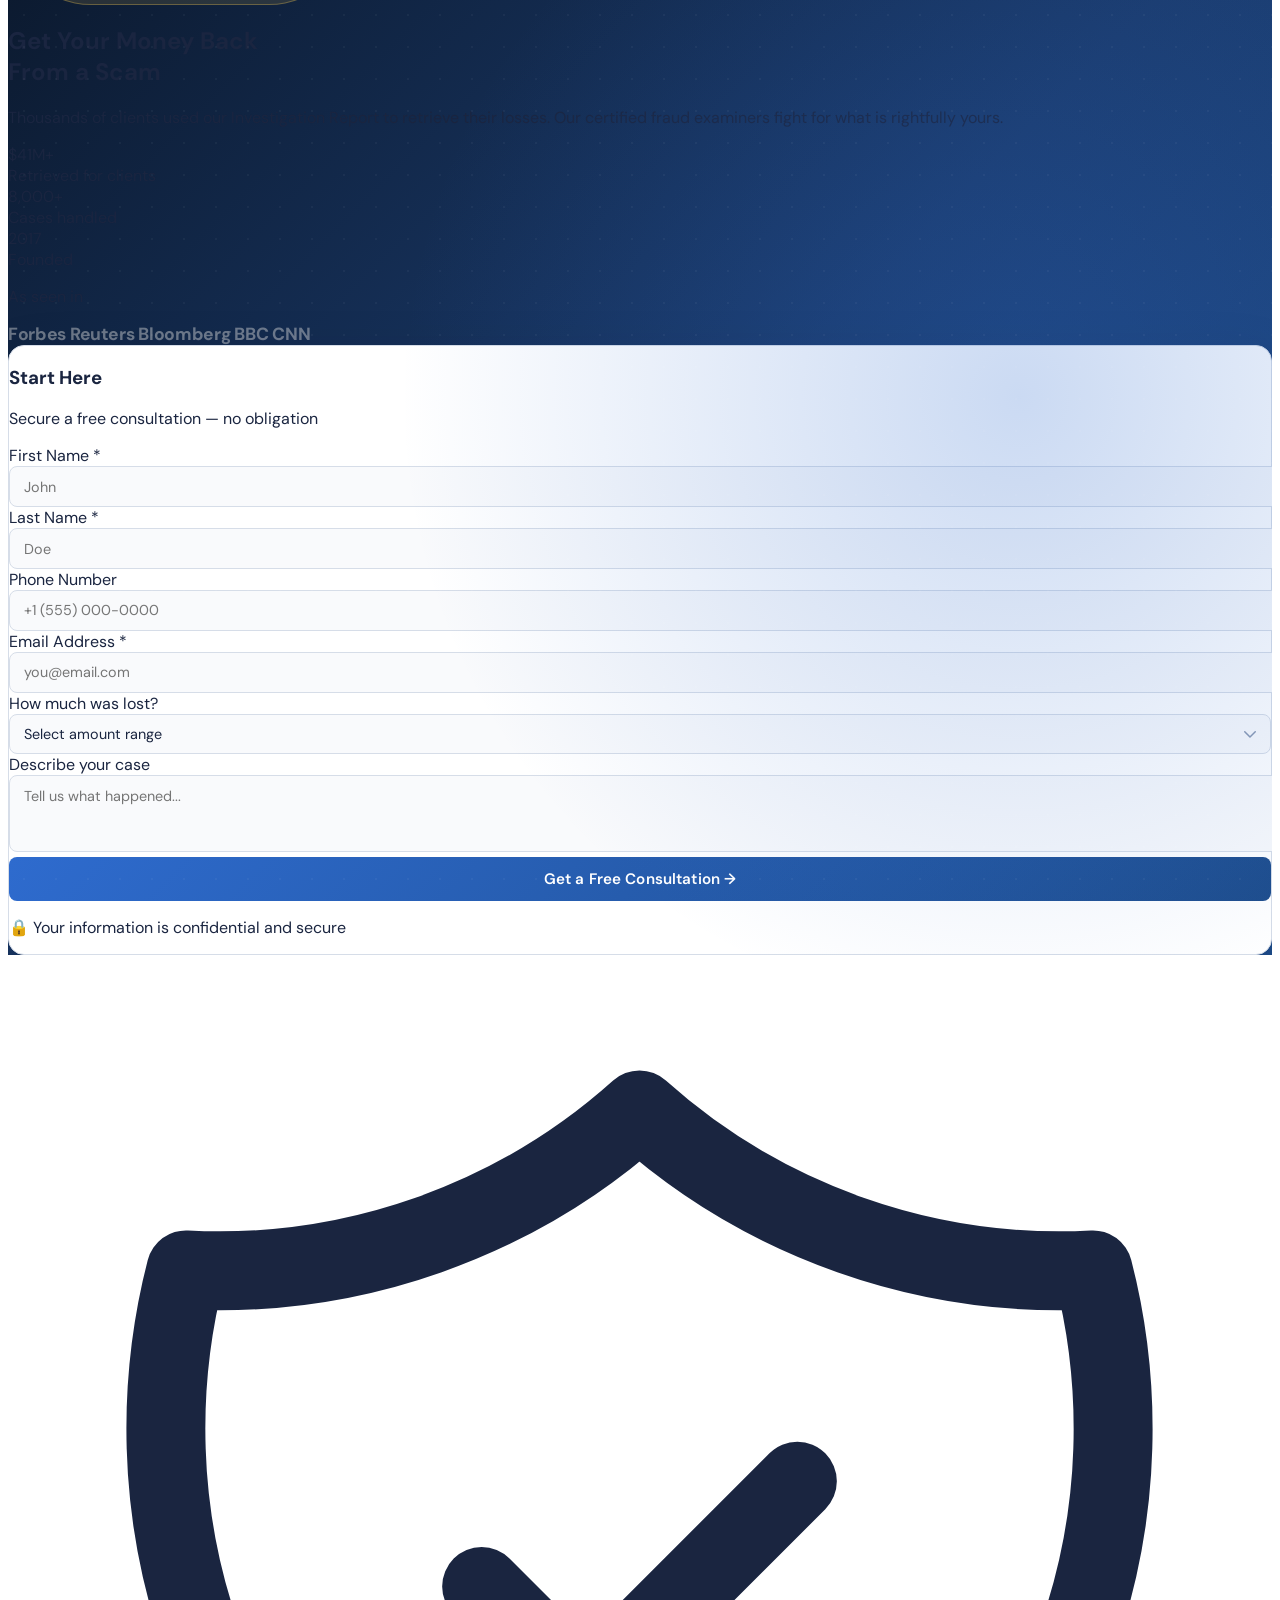
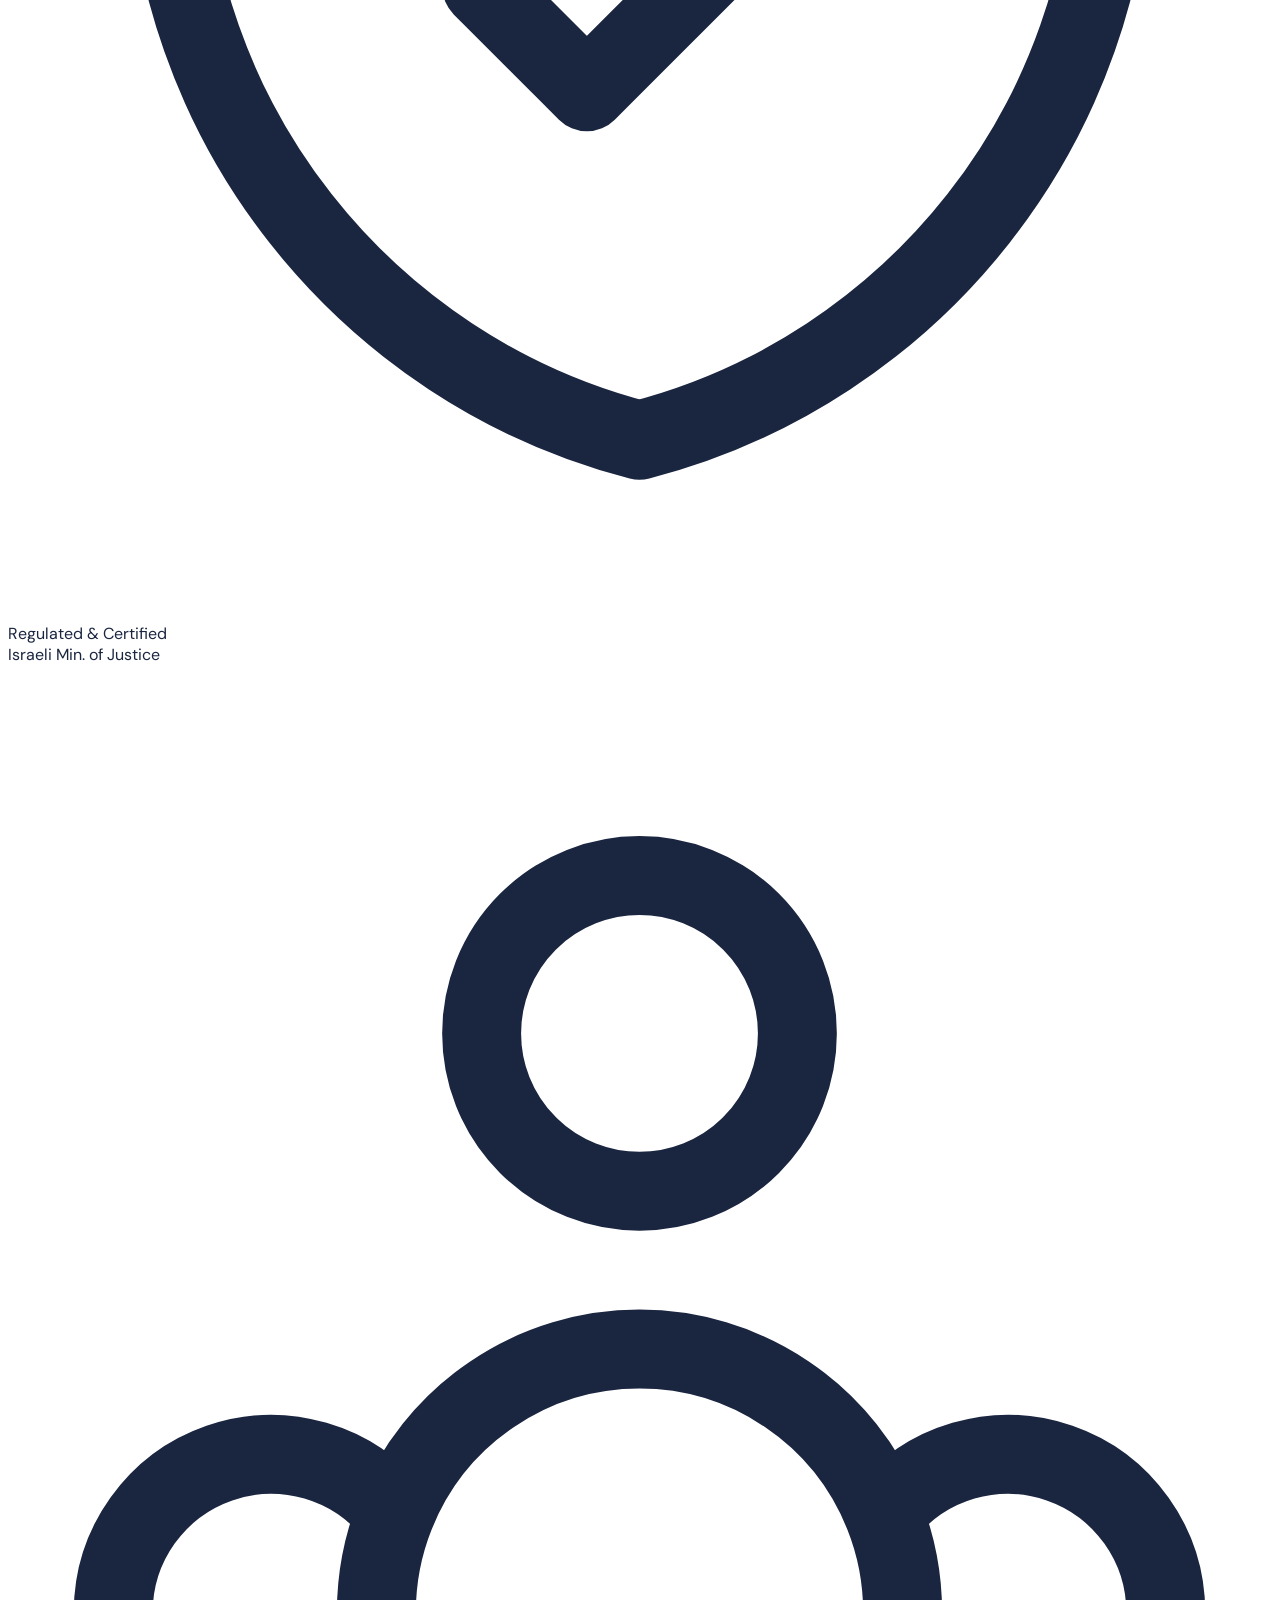
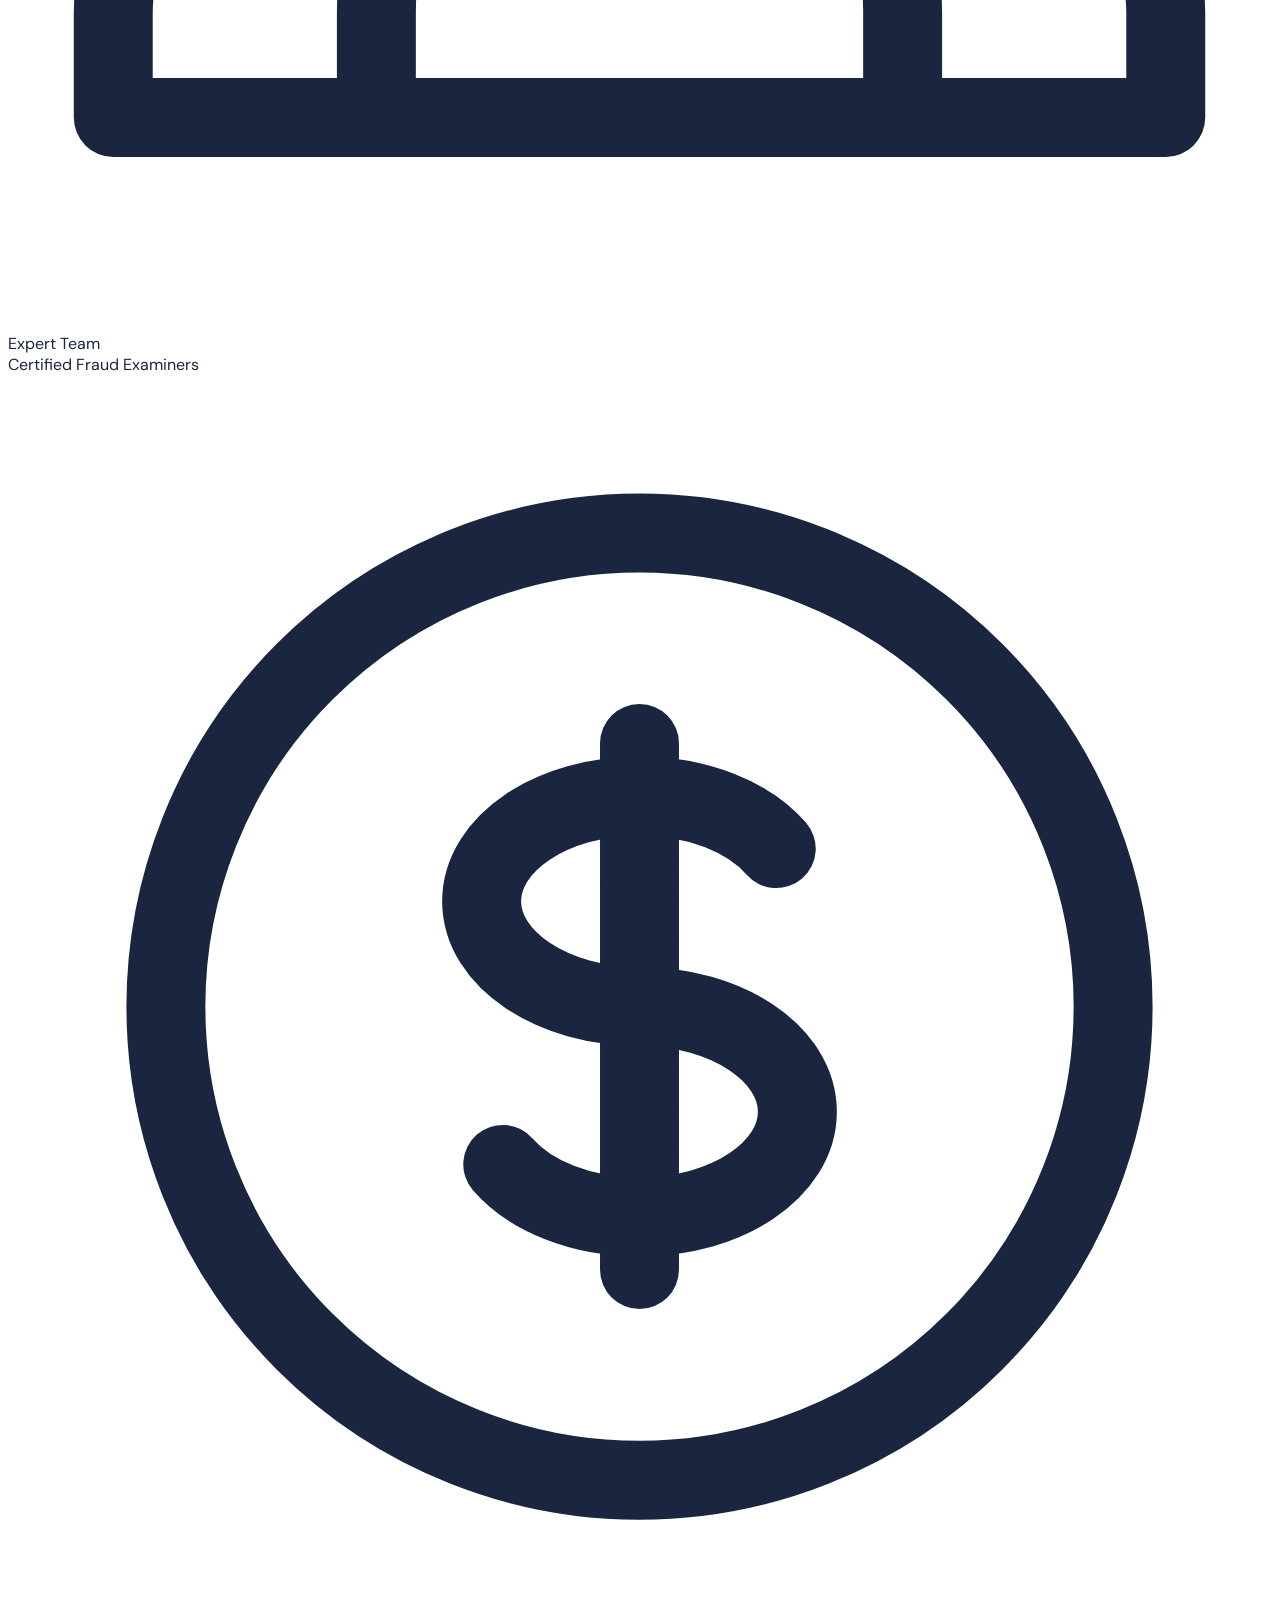
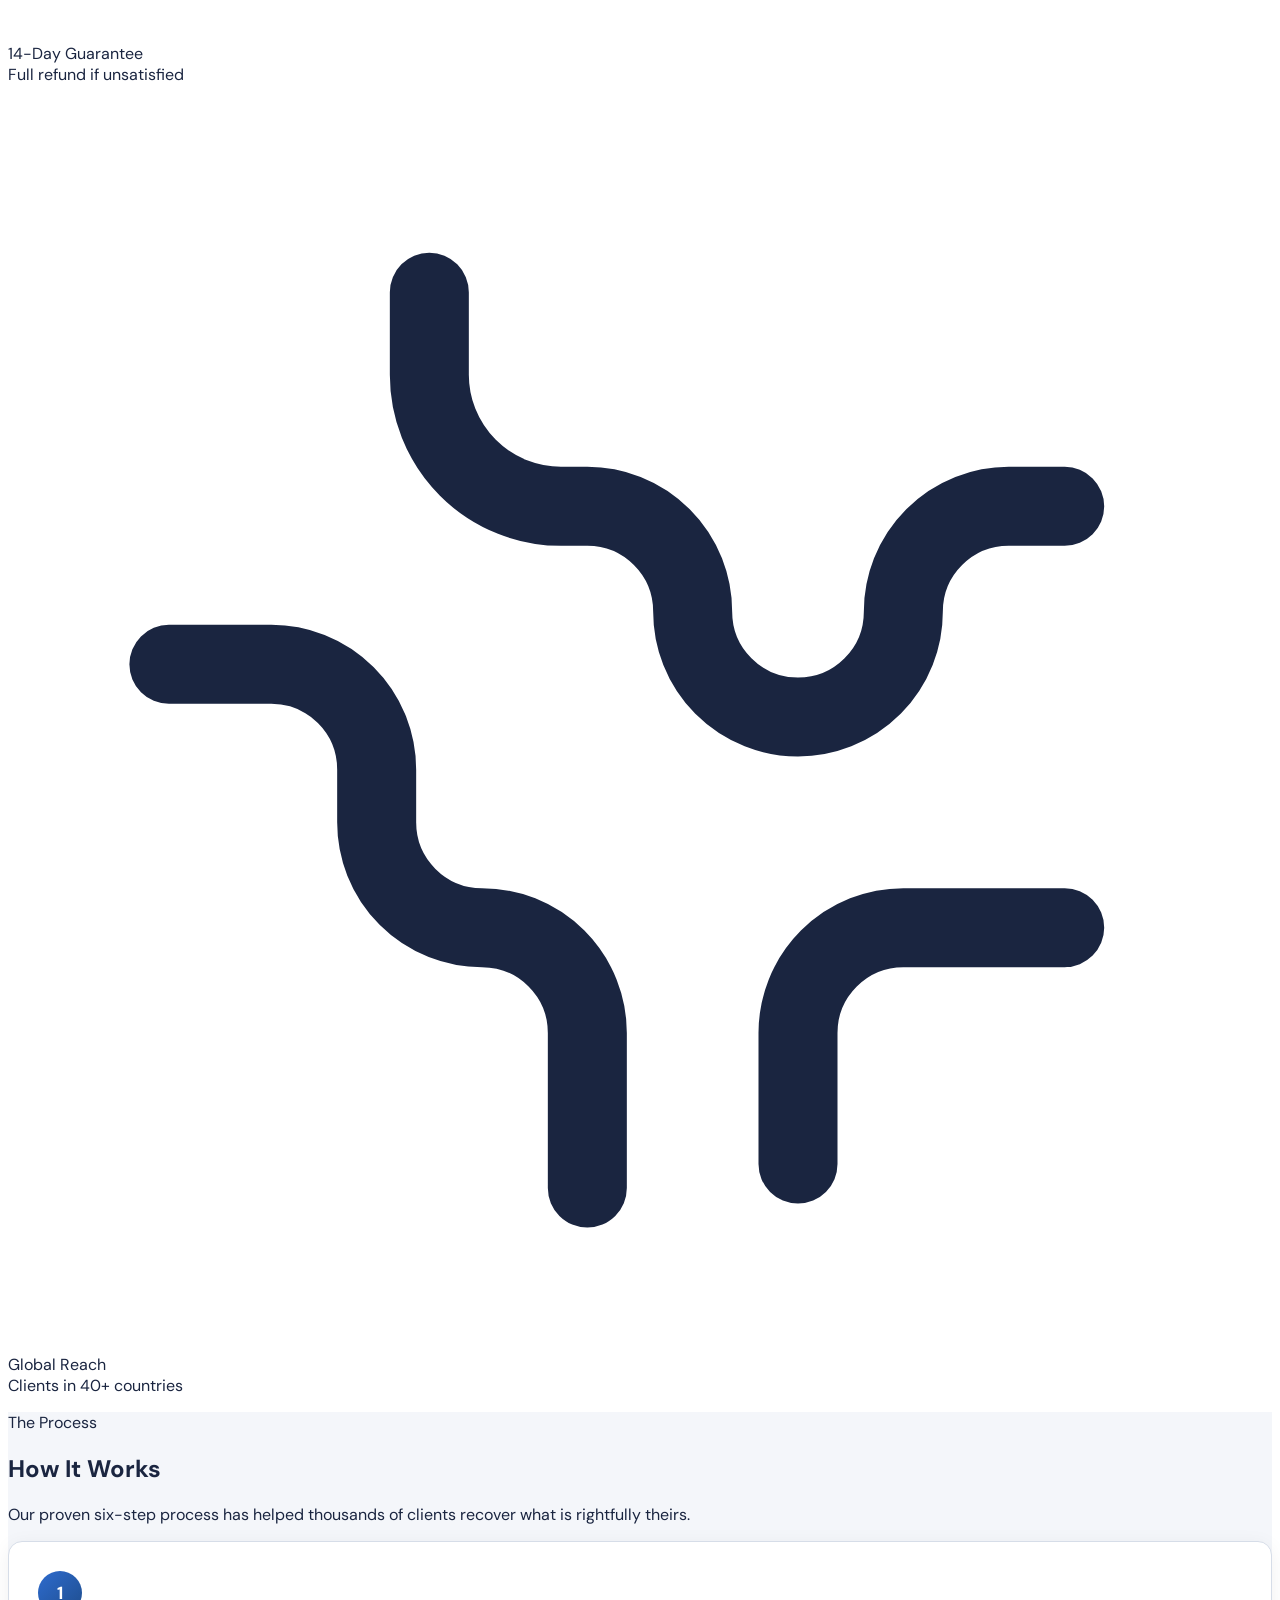
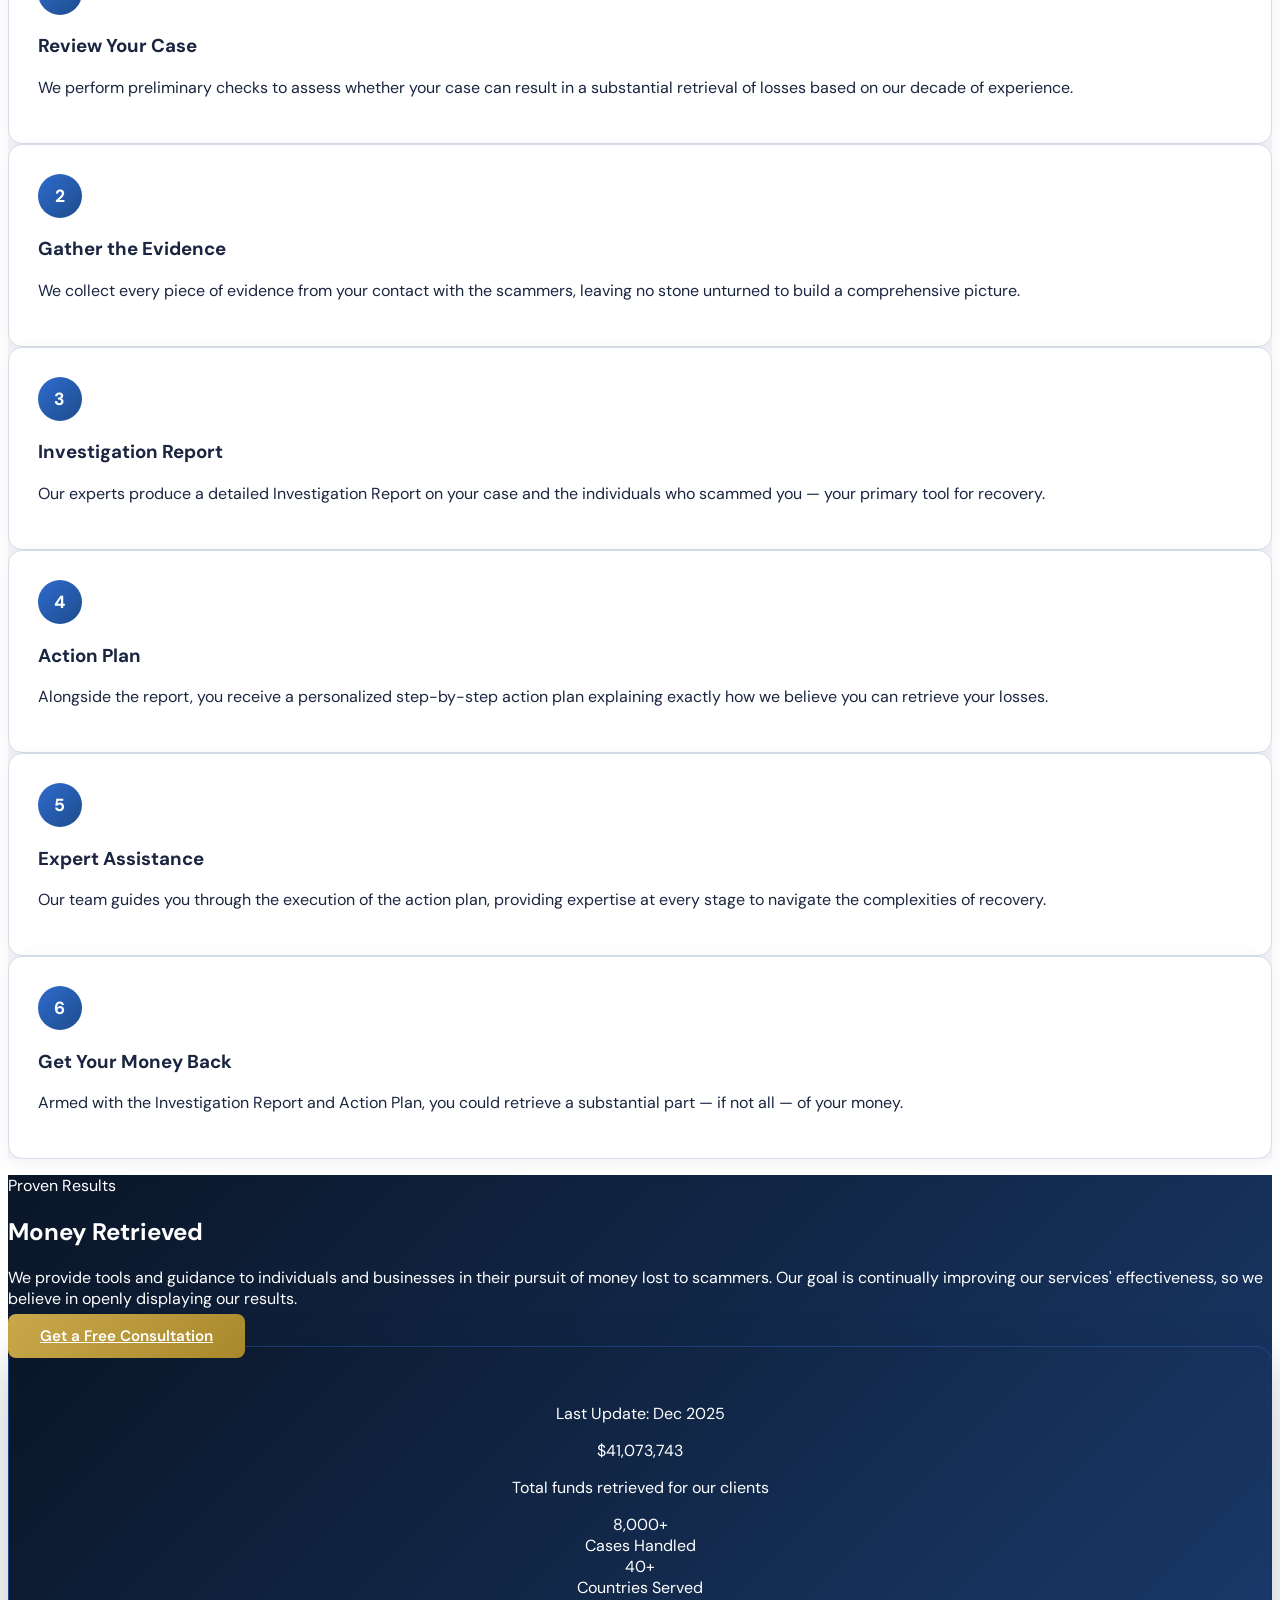
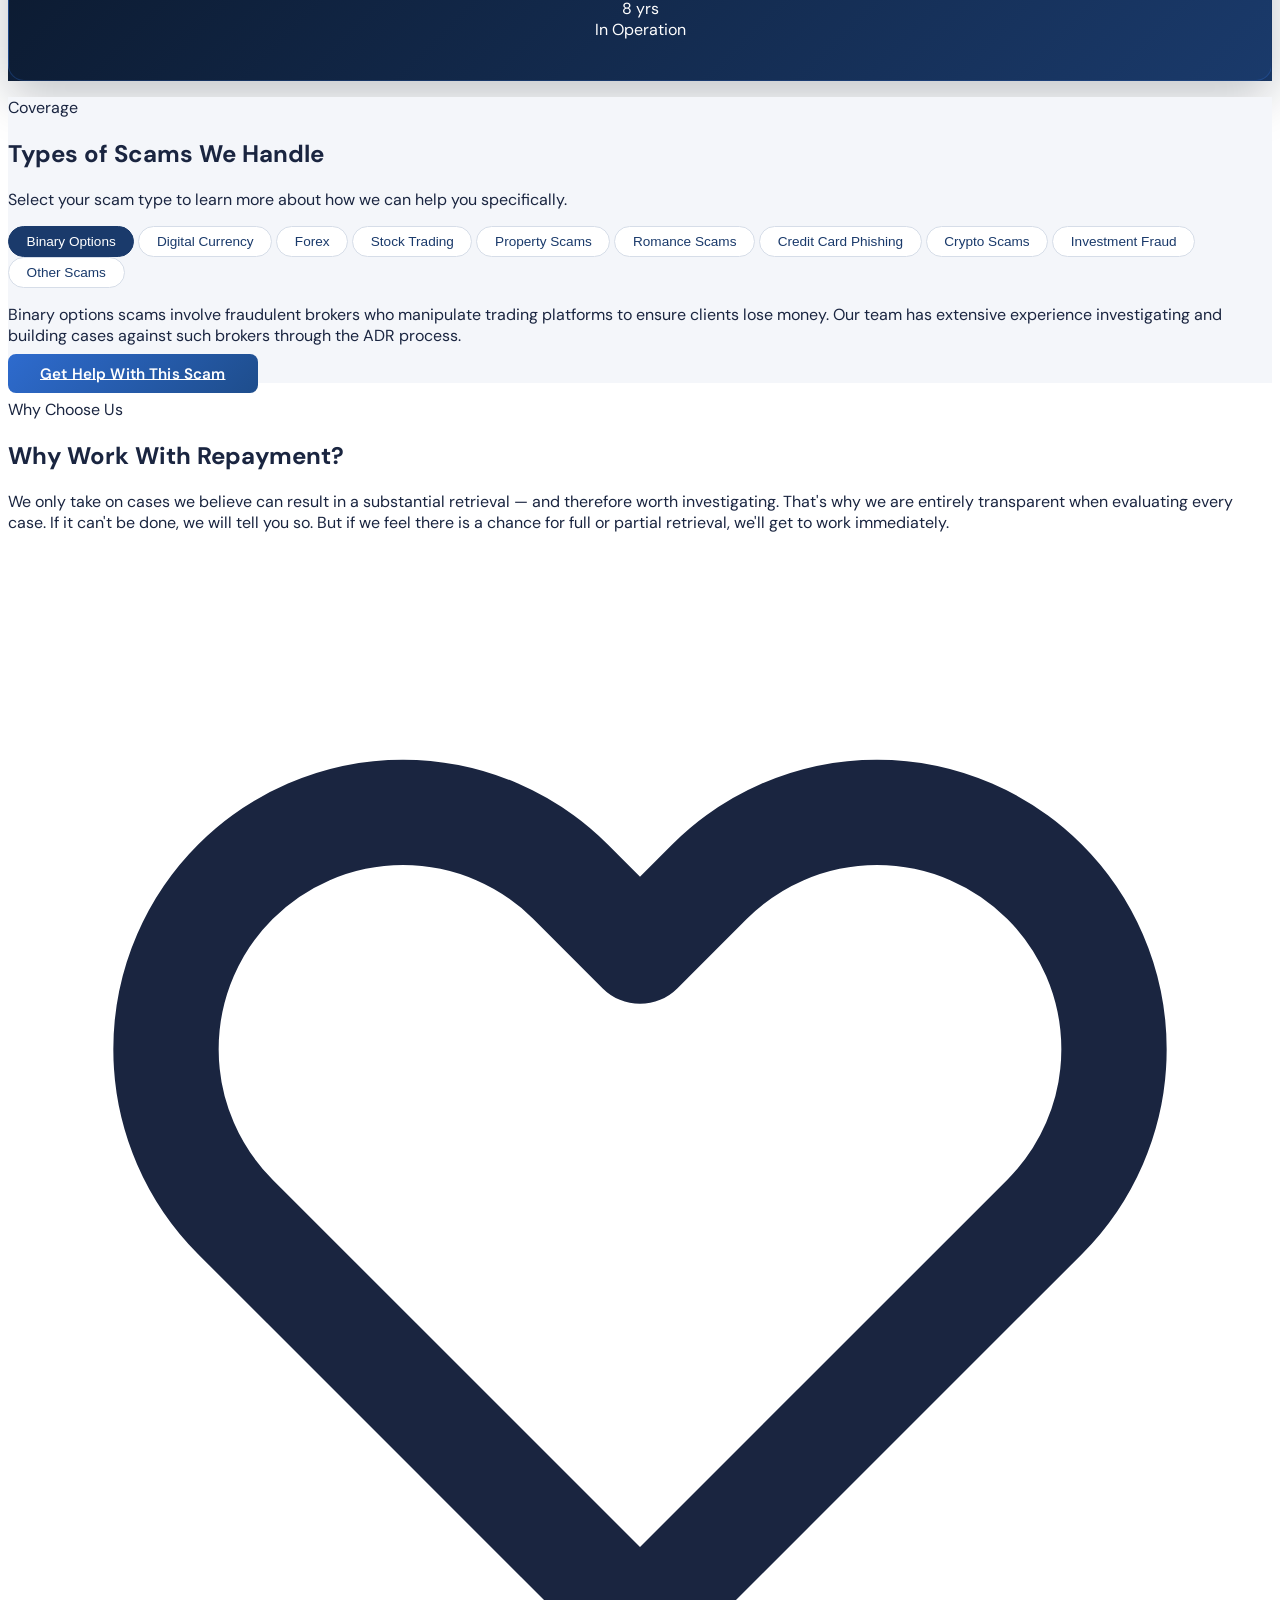
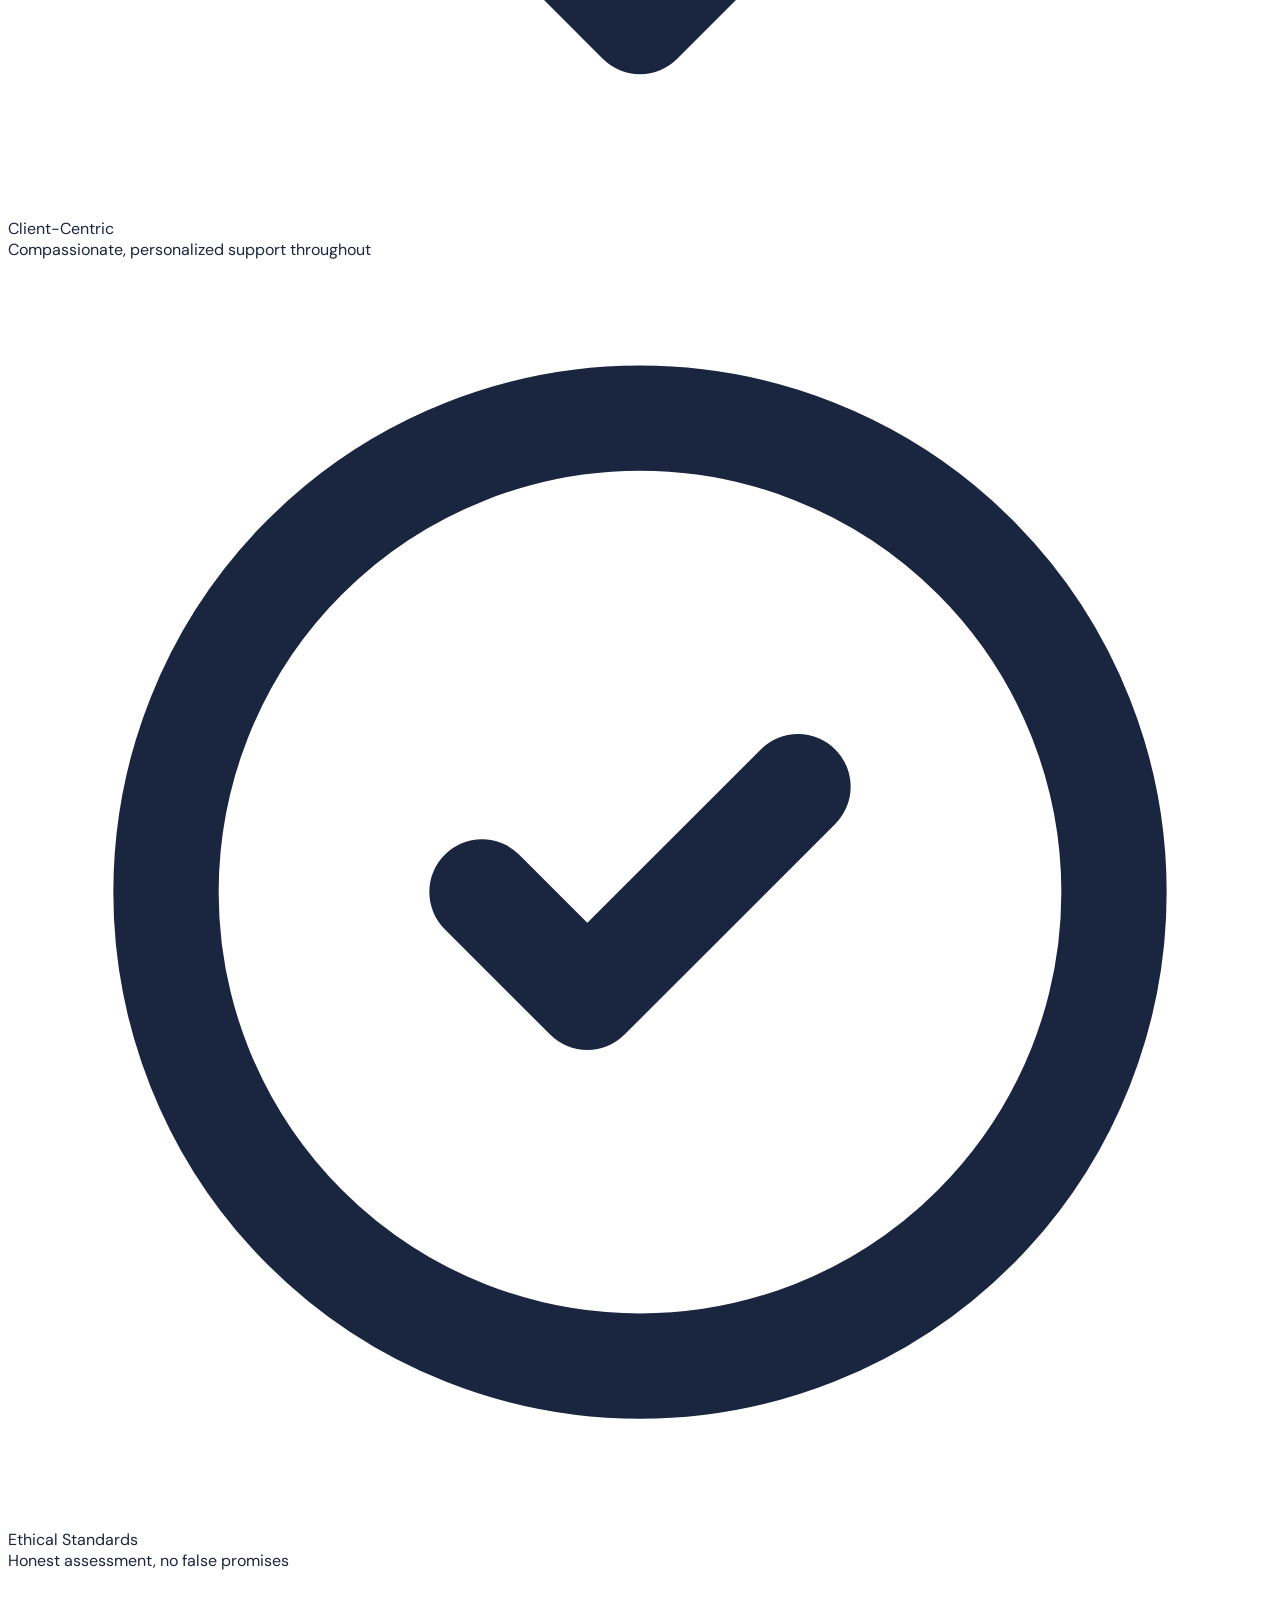
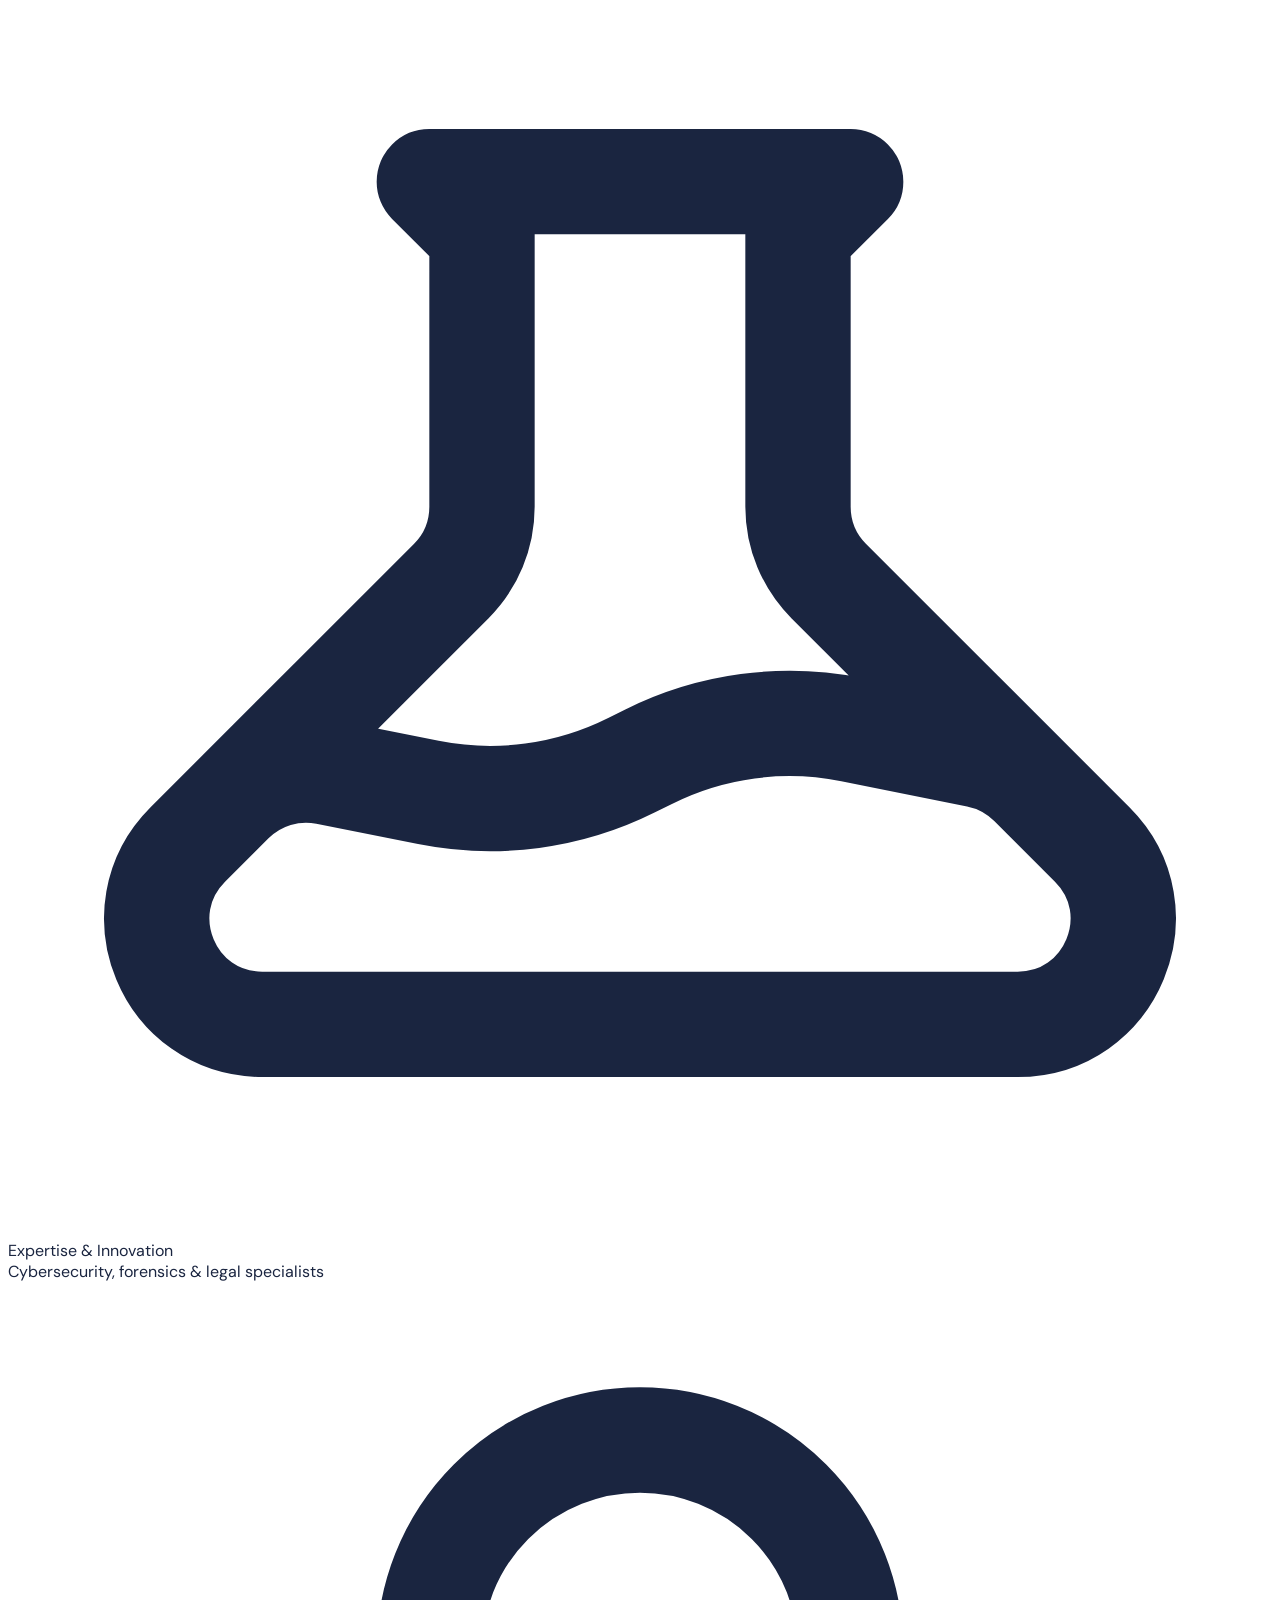
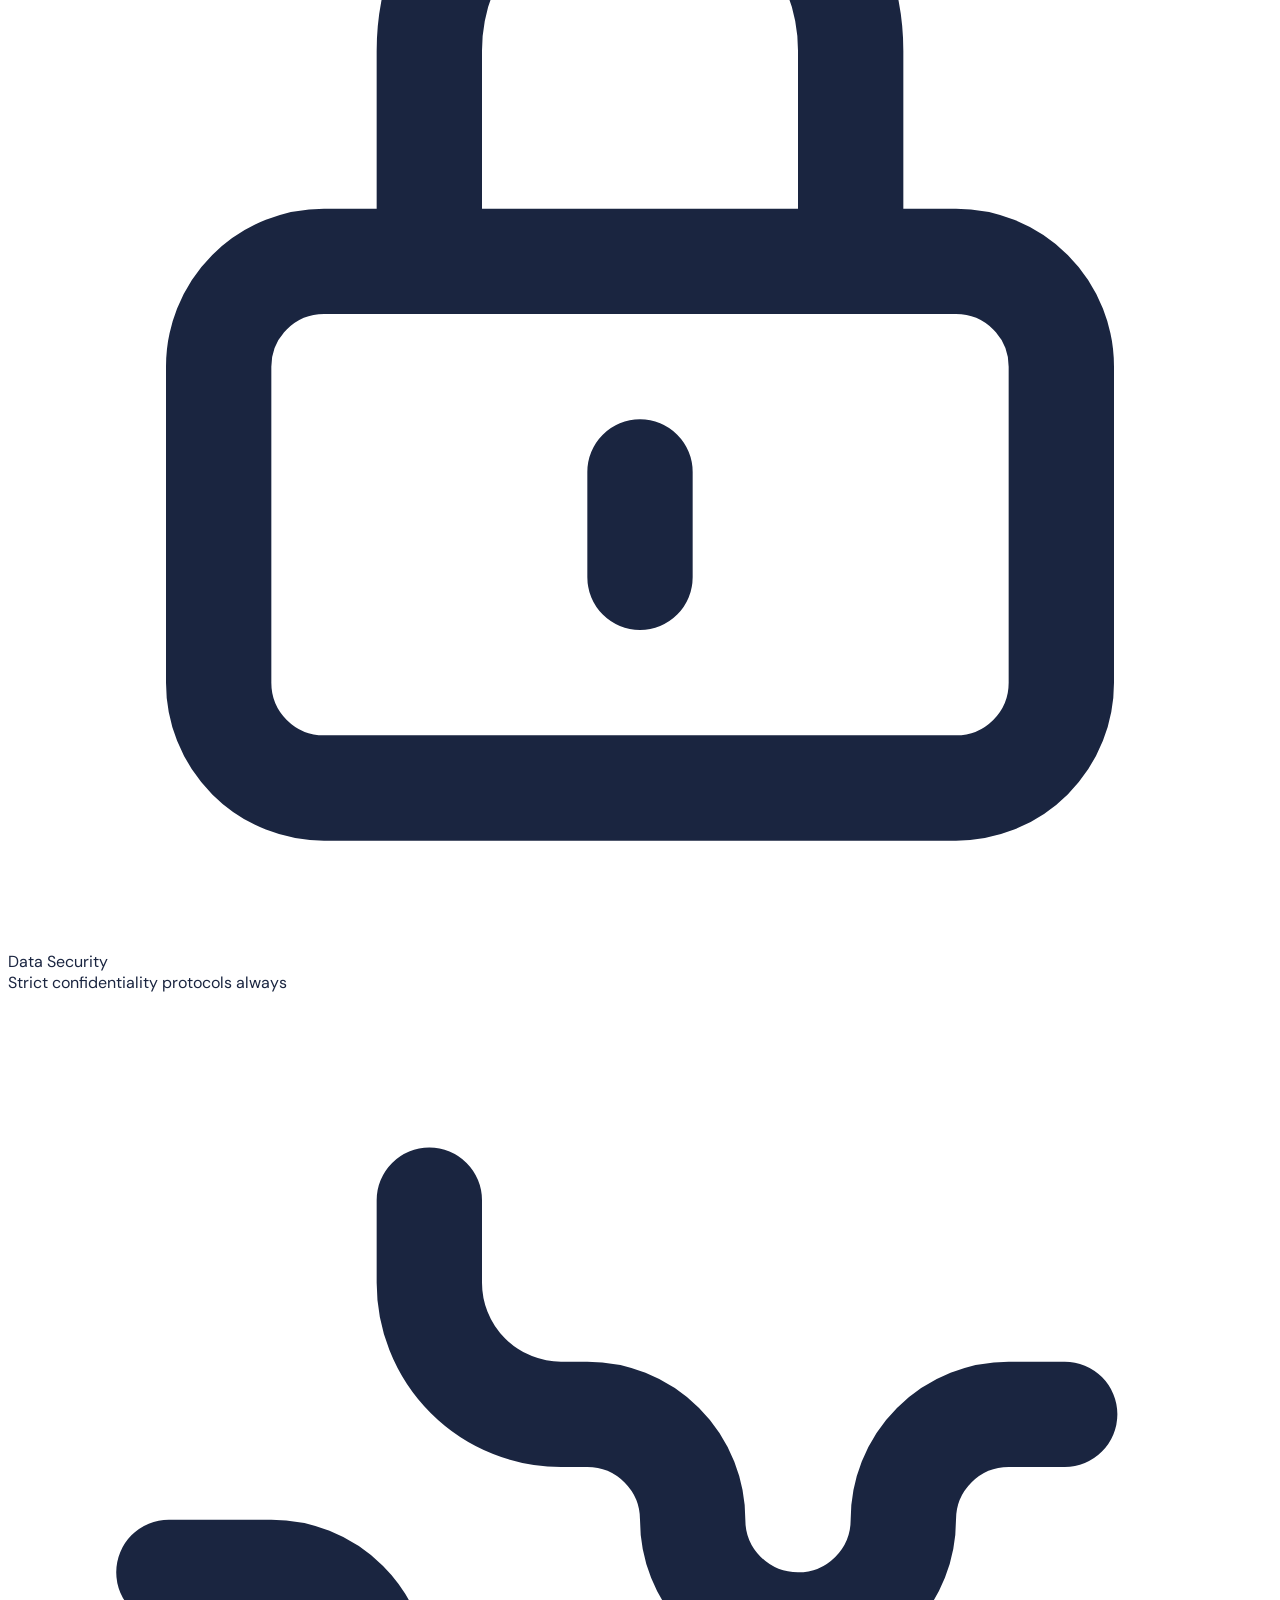
==== commit 72d5f930: "first commit" ====
--- a/index.html
+++ b/index.html
@@ -37,12 +37,12 @@
     
 
     <!-- ======== NAVIGATION ======== -->
-    <nav id="main-nav" class="sticky top-0 z-40 shadow-sm">
+     <nav id="main-nav" class="sticky top-0 z-40 shadow-sm">
       <div
         class="max-w-7xl mx-auto px-5 flex items-center justify-between h-16"
       >
         <!-- Logo -->
-        <a href="#" class="flex items-center gap-2">
+        <a href="index.html" class="flex items-center gap-2">
           <div
             class="w-8 h-8 rounded-lg bg-gradient-to-br from-brand-accent to-brand-blue flex items-center justify-center"
           >
@@ -70,26 +70,11 @@
         <div class="hidden lg:flex items-center gap-7">
           <a href="Testimonials.html" class="nav-link">Testimonials</a>
 
-          <!-- Services dropdown -->
-          <div class="dropdown">
-            <button class="nav-link flex items-center gap-1">
-              Services
-              
-                <path
-                  stroke-linecap="round"
-                  stroke-linejoin="round"
-                  stroke-width="2"
-                  d="M19 9l-7 7-7-7"
-                />
-              </svg>
-            </button>
-          </div>
-
-          <!-- Online Safety dropdown -->
-
-          <a href="#blog" class="nav-link">Blog</a>
+          <a href="#services" class="nav-link">Services</a>
+
+          
           <a href="About.html" class="nav-link">About Us</a>
-          <a href="#faq" class="nav-link">FAQ</a>
+          <a href="index.html#faq" class="nav-link">FAQ</a>
           <div id="desktop-auth" class="flex items-center gap-4 ml-2 border-l border-brand-border pl-6">
             <!-- Auth links injected by JS -->
           </div>
@@ -98,7 +83,7 @@
         <!-- CTA -->
         <div class="flex items-center gap-3">
           <a
-            href="Chat.html"
+            href="#contact"
             class="hidden lg:inline-flex btn-primary px-5 py-2.5 text-sm rounded-lg font-semibold"
             style="width: auto"
             >Get Your Money Back</a
@@ -134,14 +119,14 @@
         class="lg:hidden border-t border-brand-border bg-white px-5 py-4 space-y-3"
       >
         <a href="Testimonials.html" class="block nav-link py-2">Testimonials</a>
-        <a href="#services" class="block nav-link py-2">Services</a>
+        <a href="index.html#services" class="block nav-link py-2">Services</a>
         <a href="About.html" class="block nav-link py-2">About Us</a>
-        <a href="#faq" class="block nav-link py-2">FAQ</a>
+        <a href="index.html#faq" class="block nav-link py-2">FAQ</a>
         <div id="mobile-auth" class="pt-2 border-t border-brand-border">
           <!-- Auth links injected by JS -->
         </div>
         <a
-          href="Chat.html"
+          href="#contact"
           class="block btn-primary text-center py-3 rounded-lg mt-2"
           >Get Your Money Back</a
         >
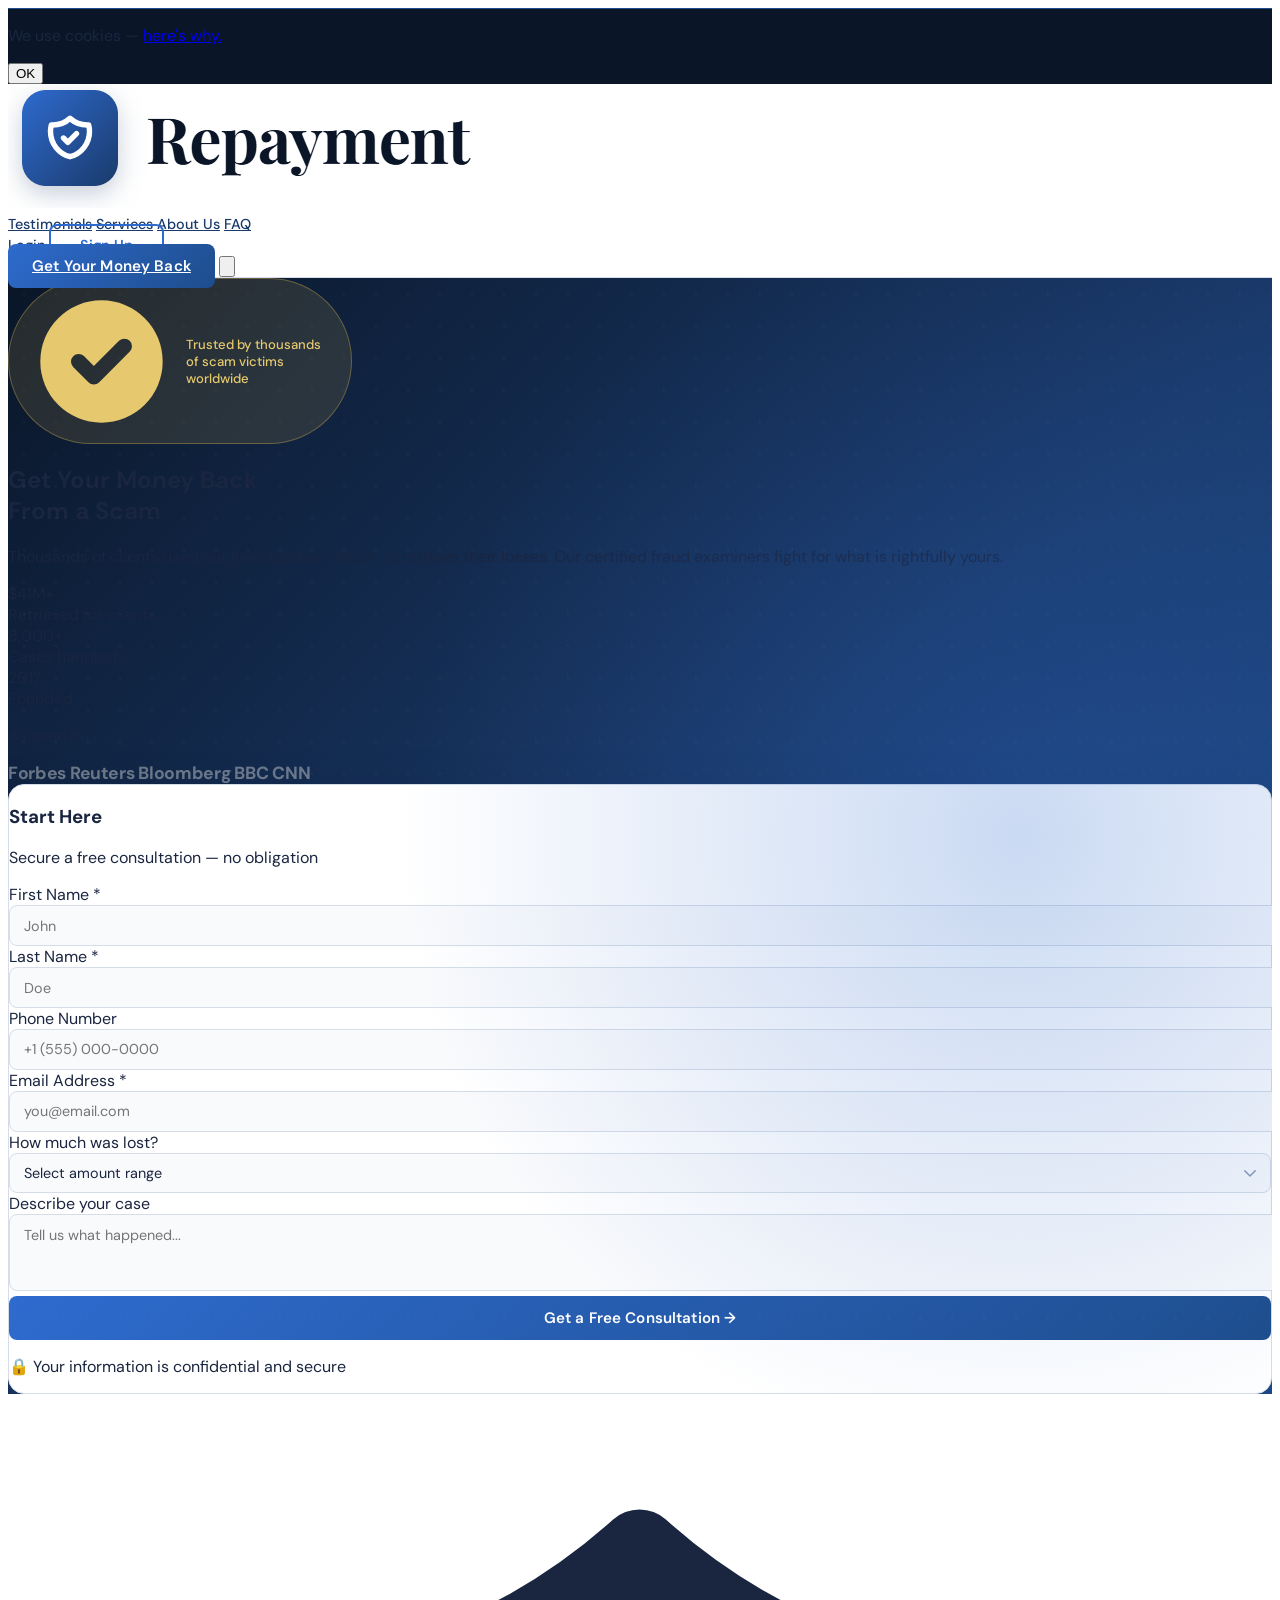
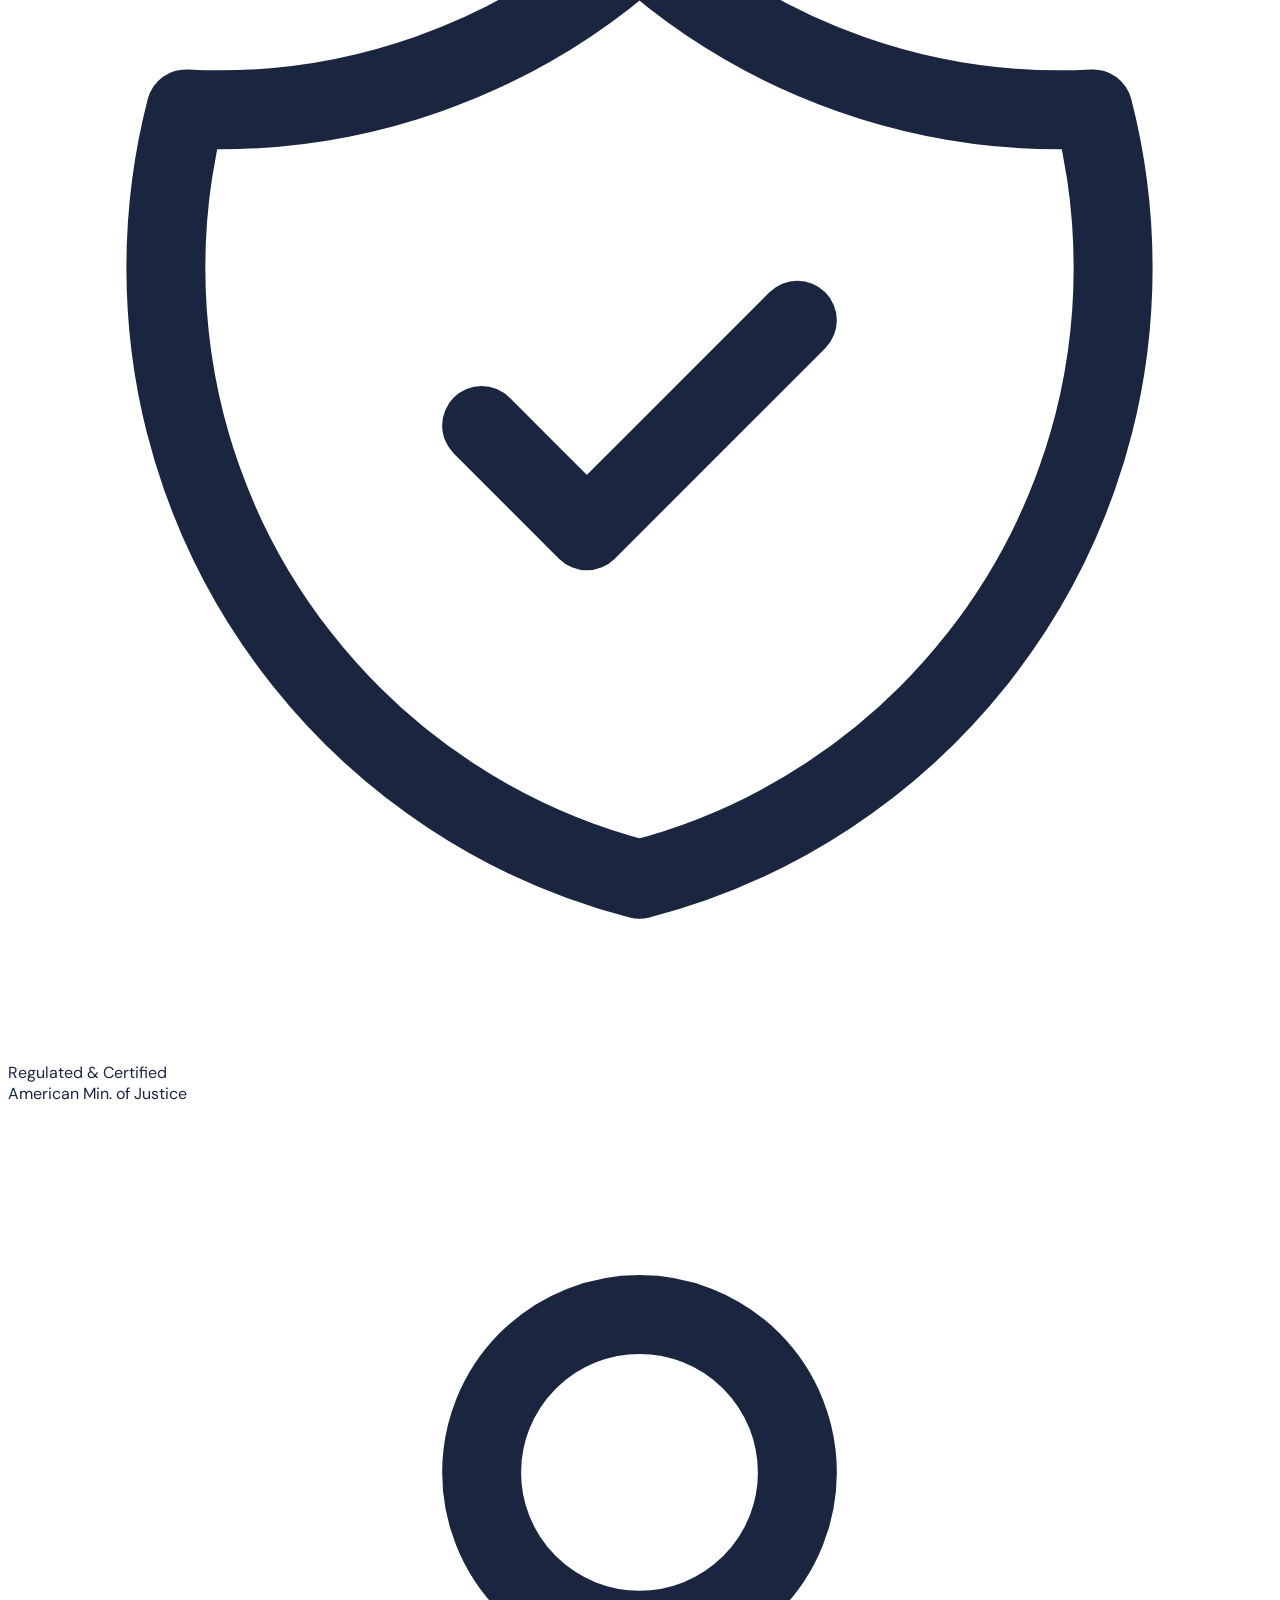
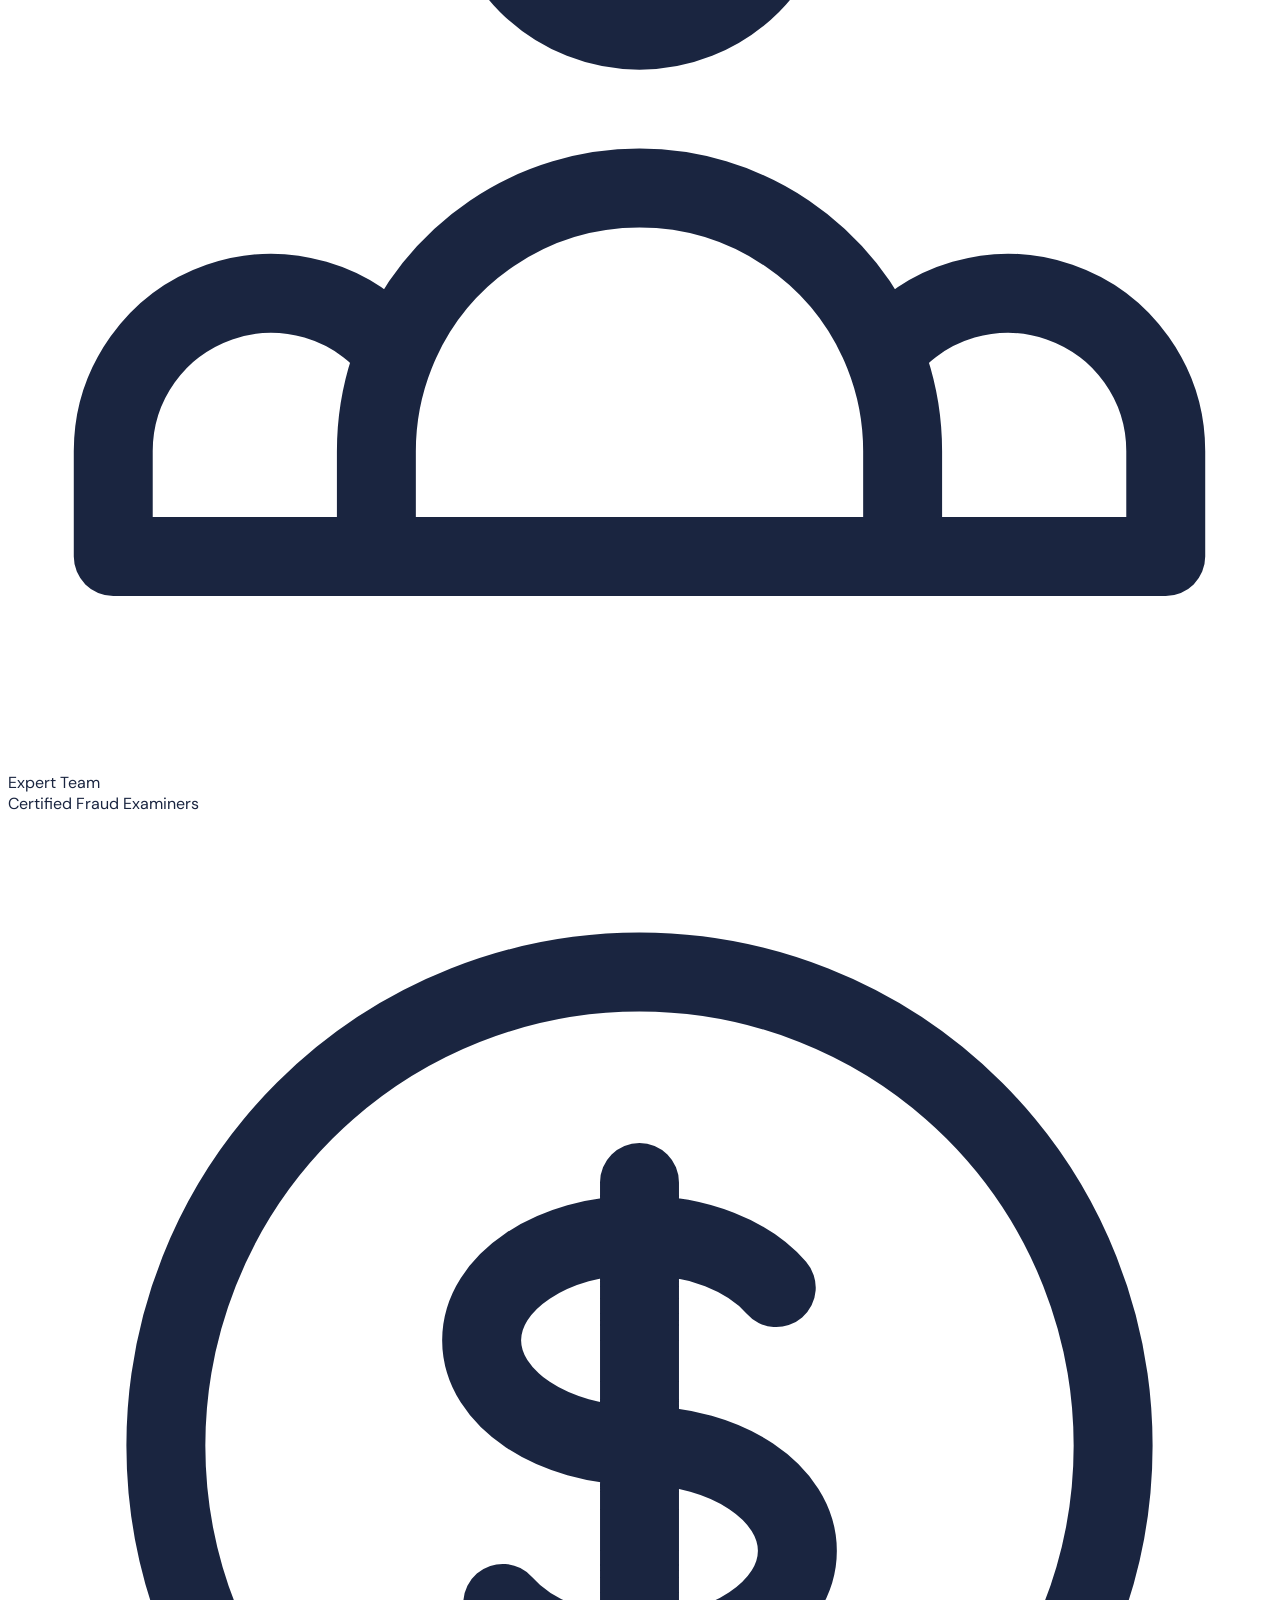
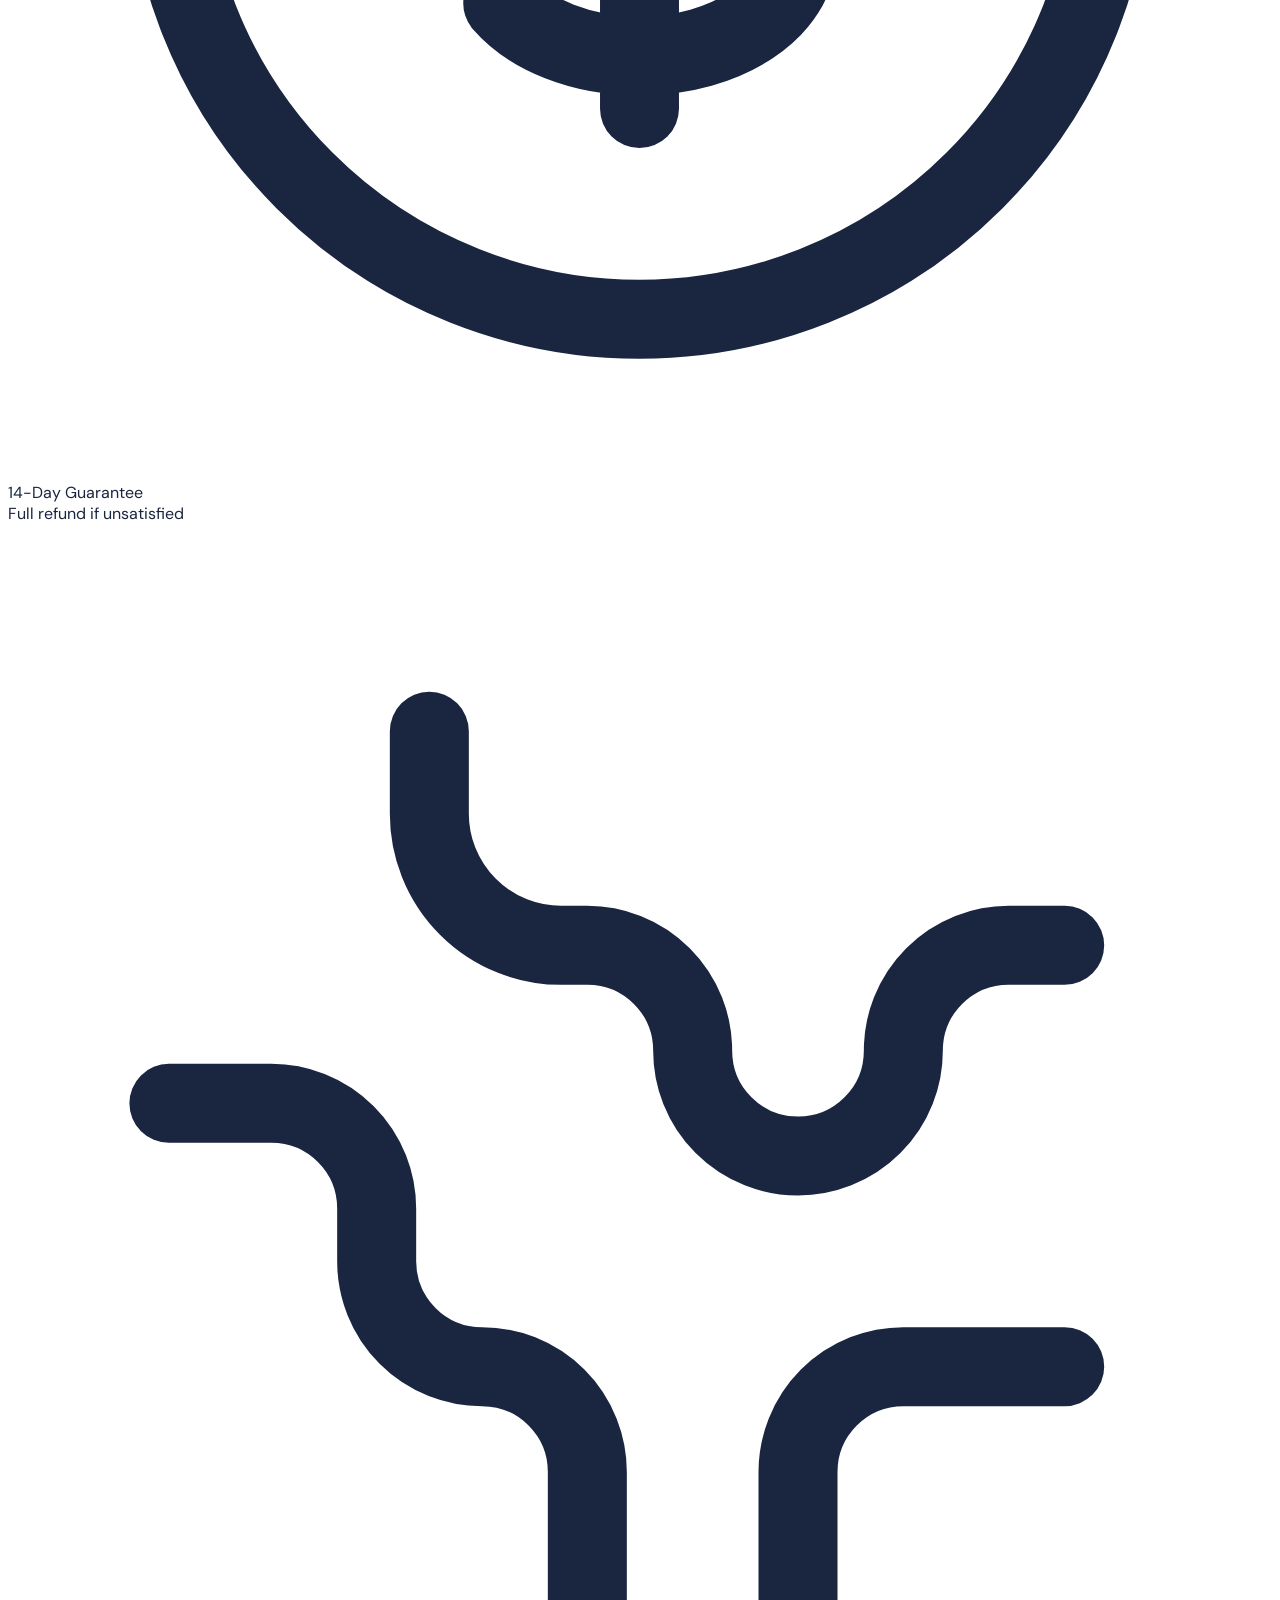
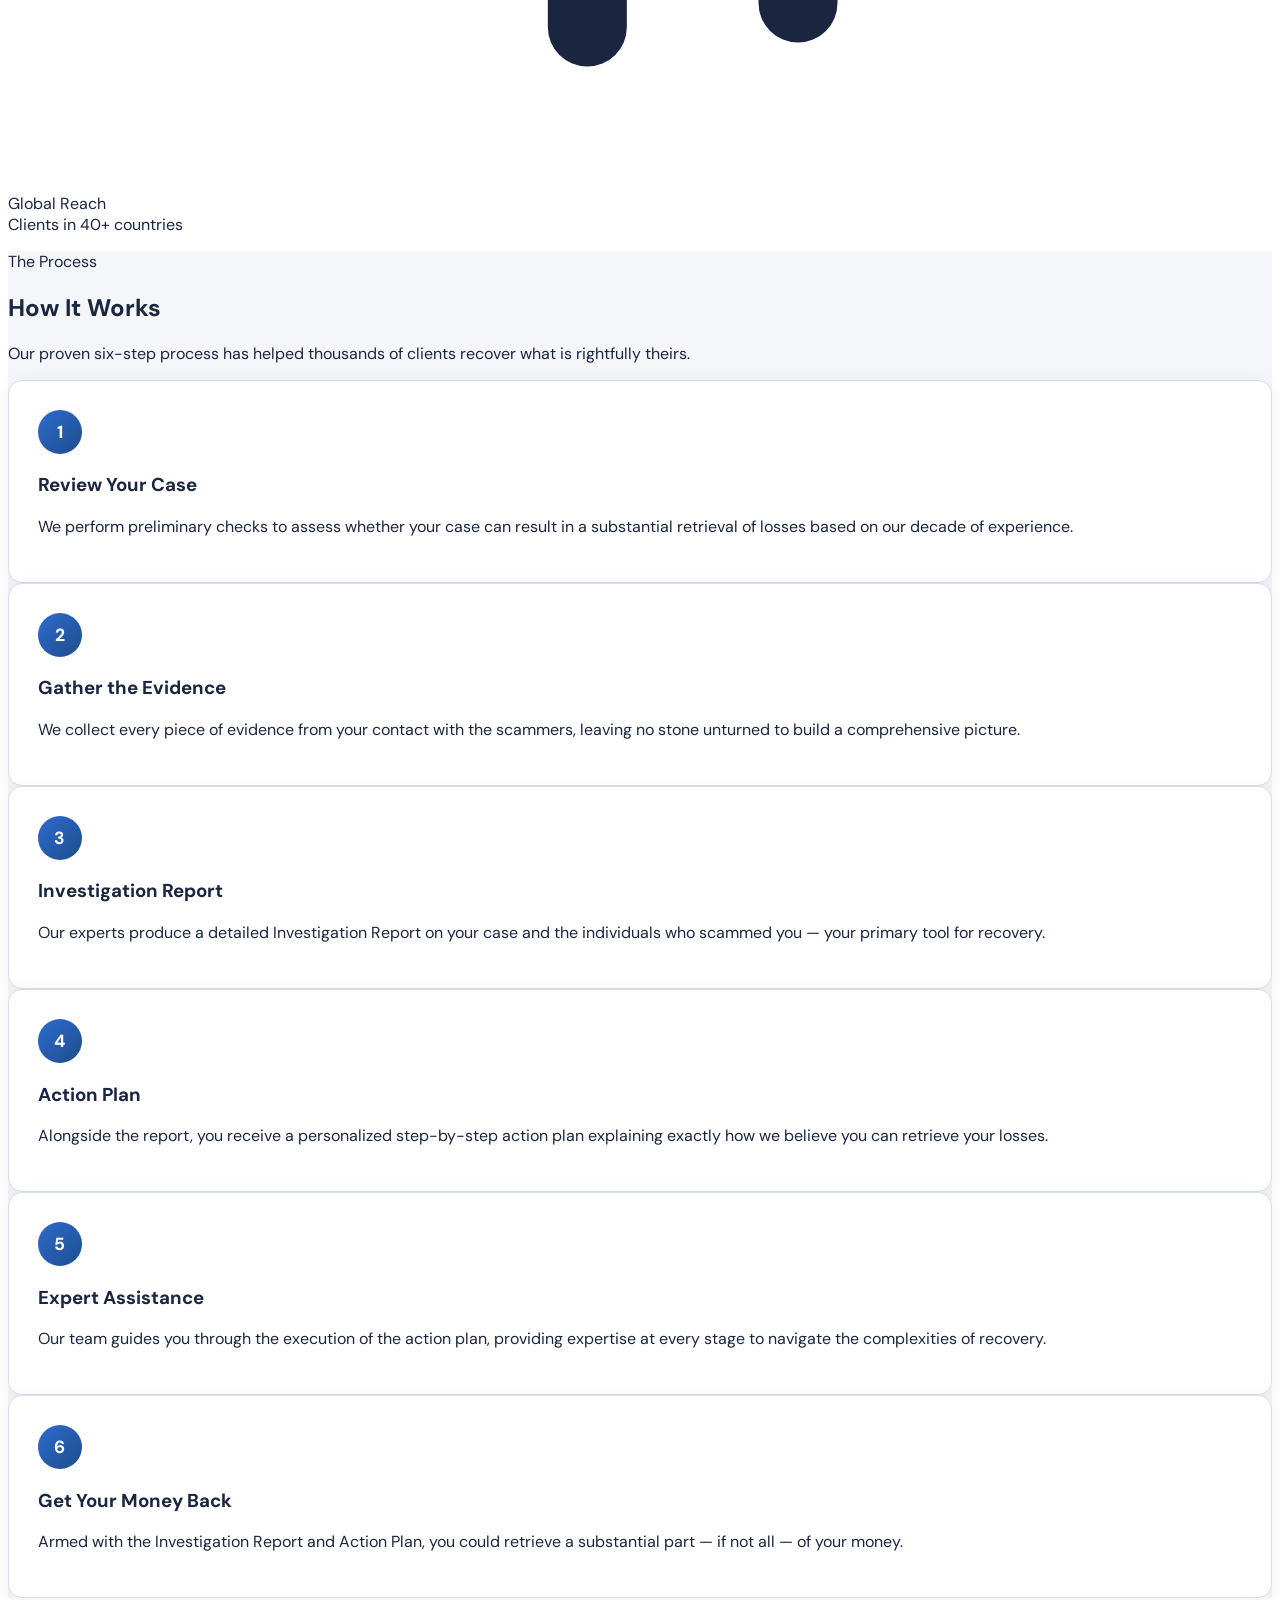
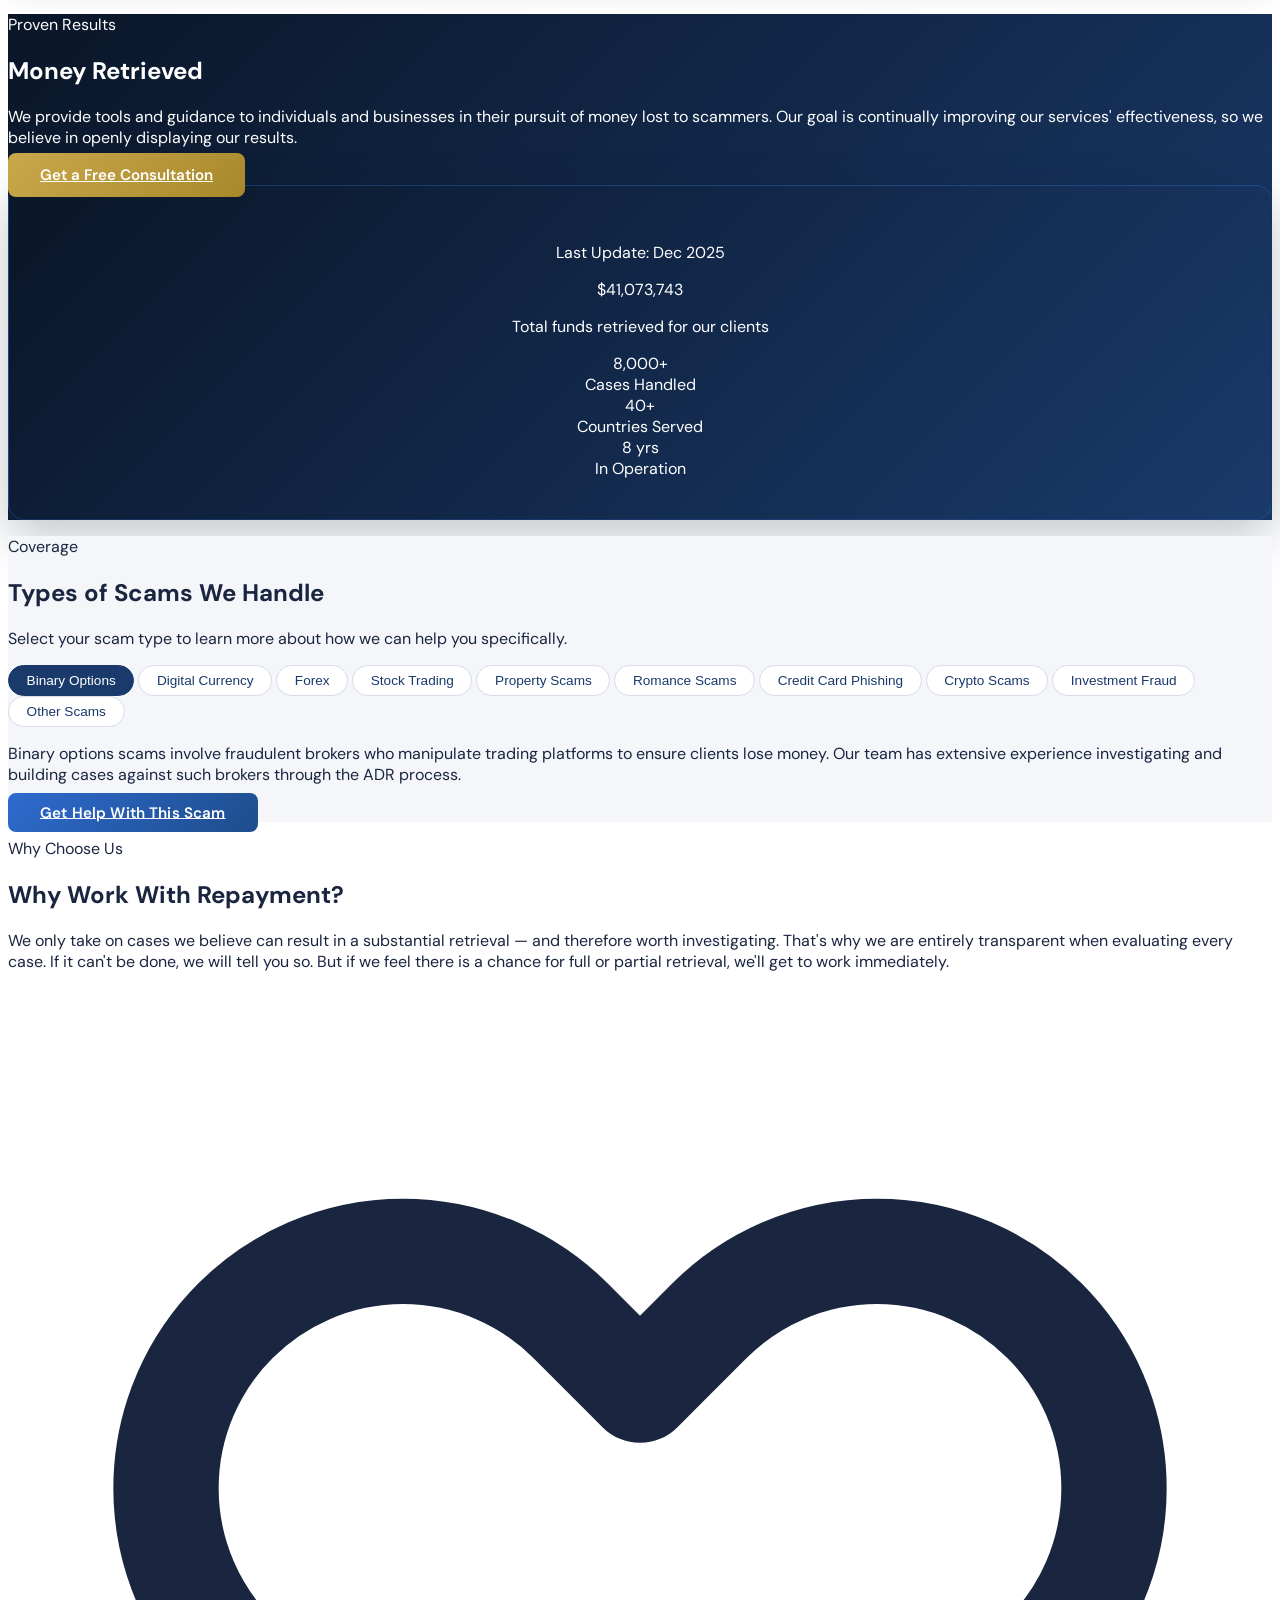
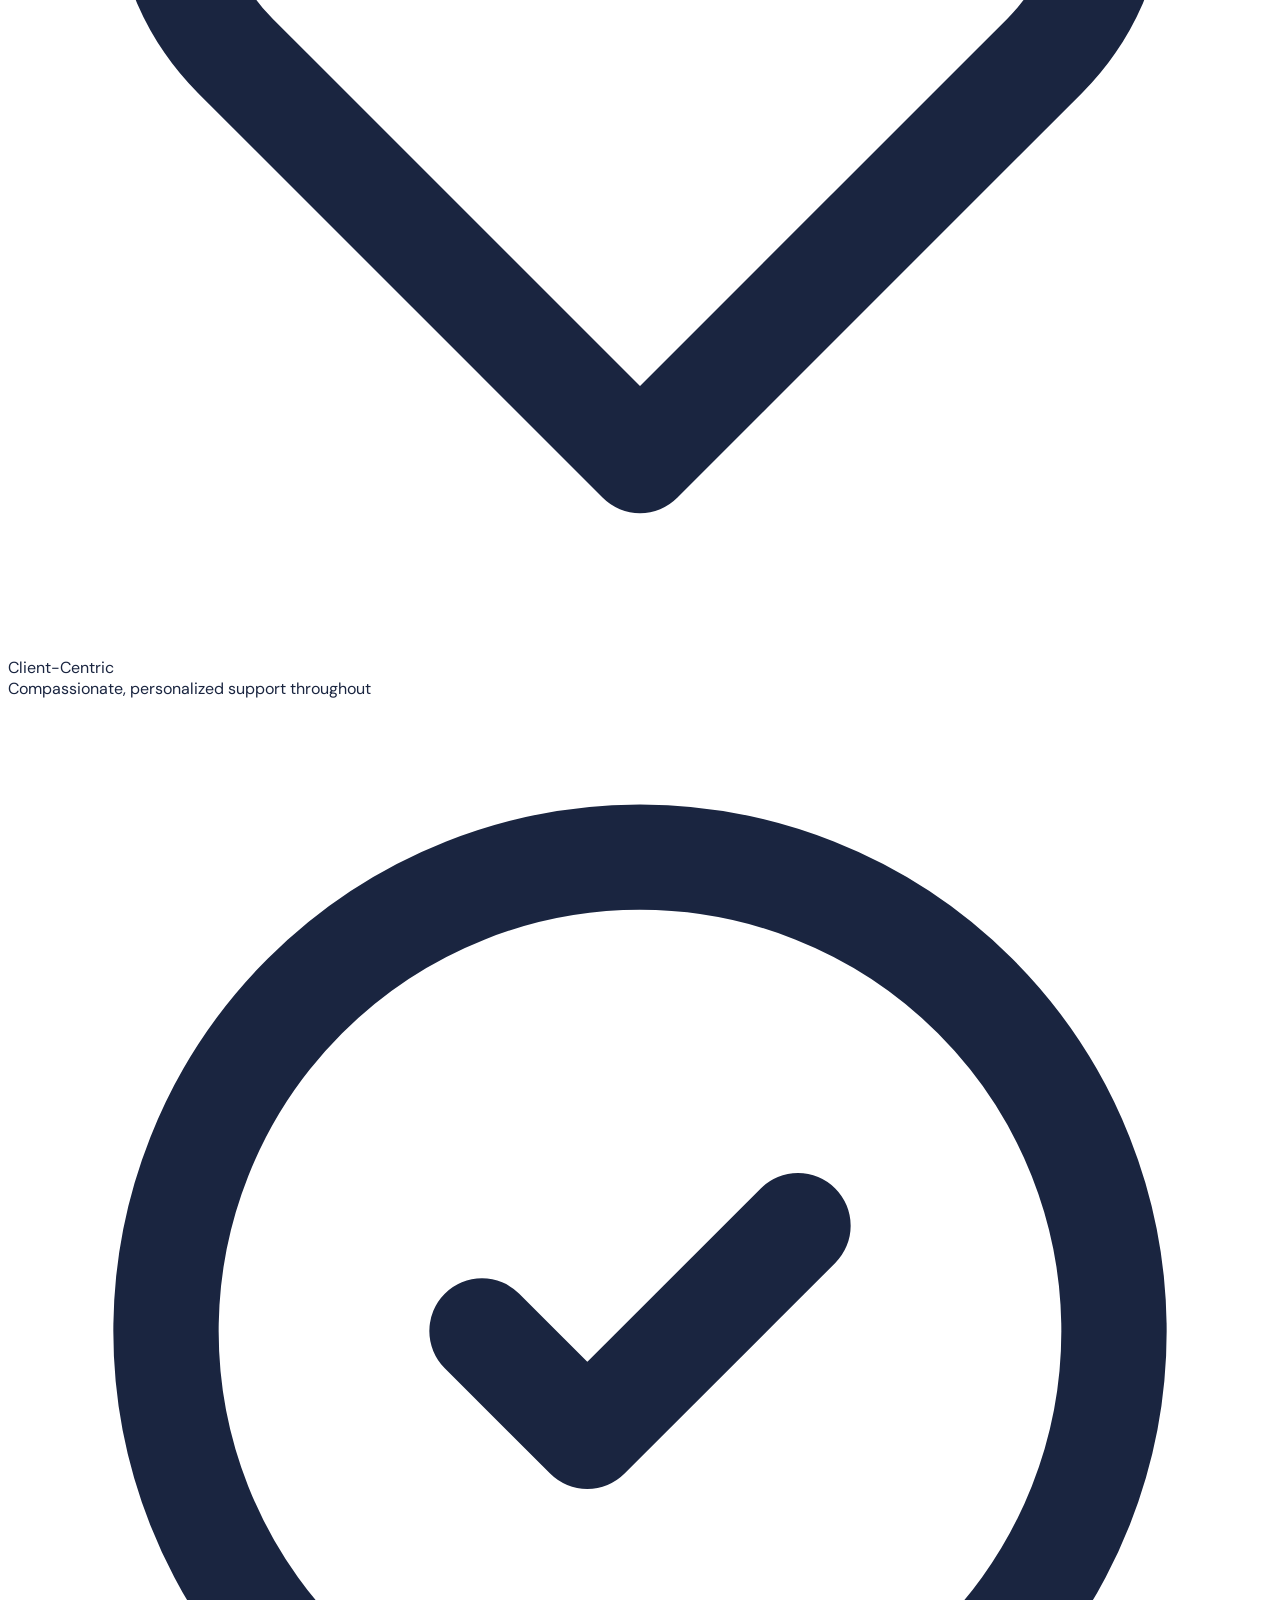
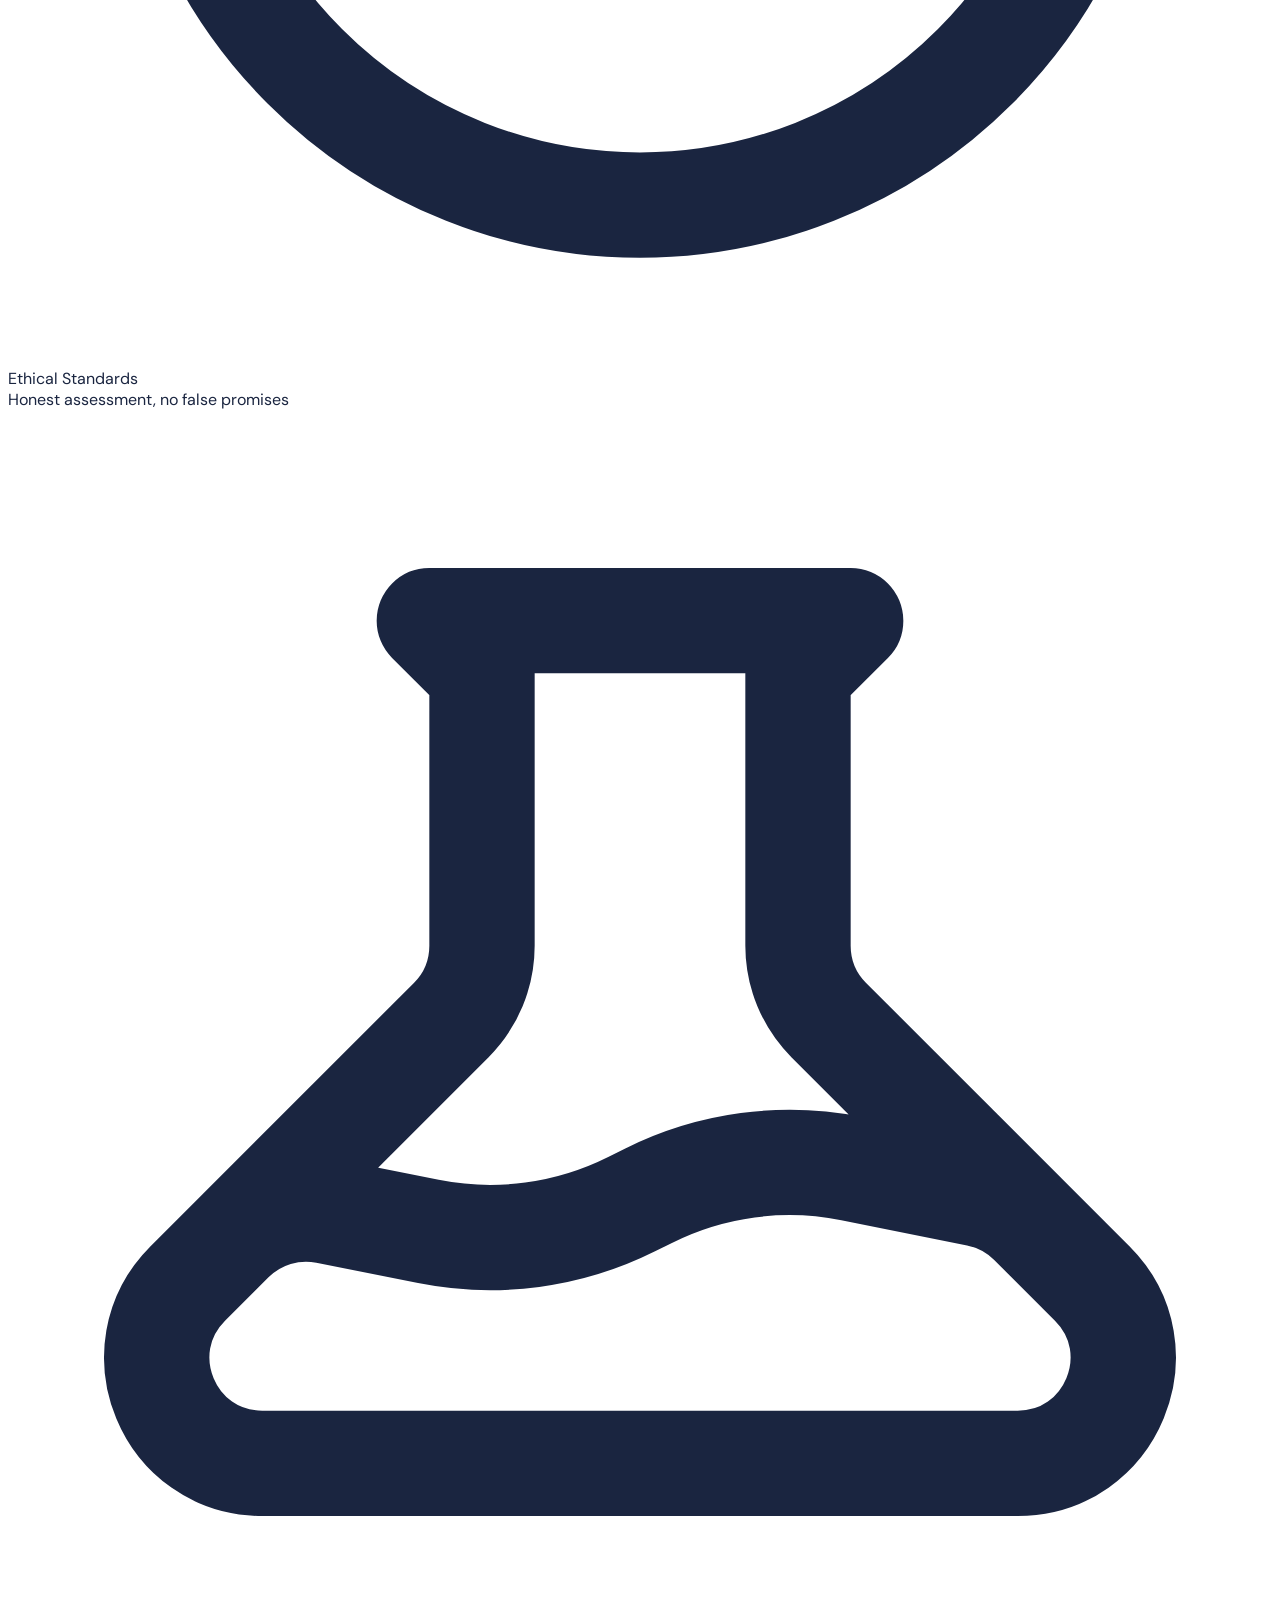
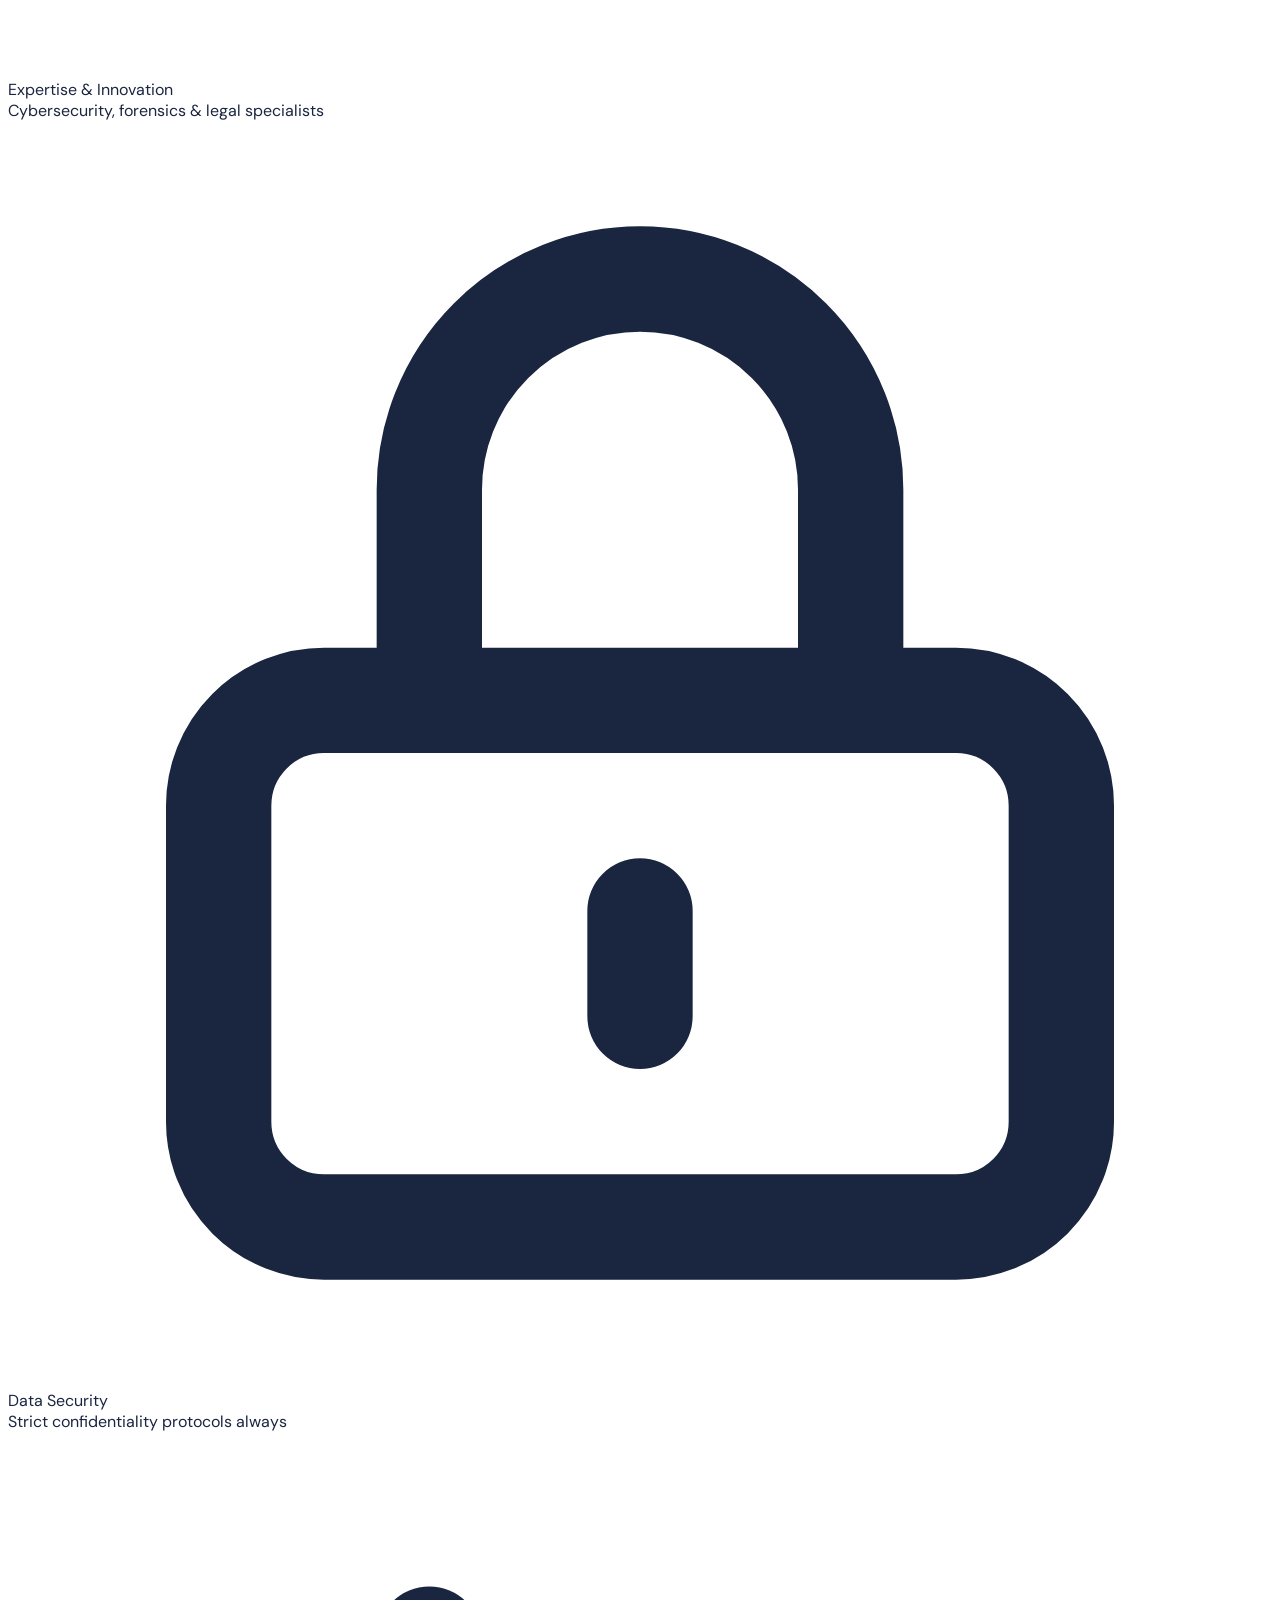
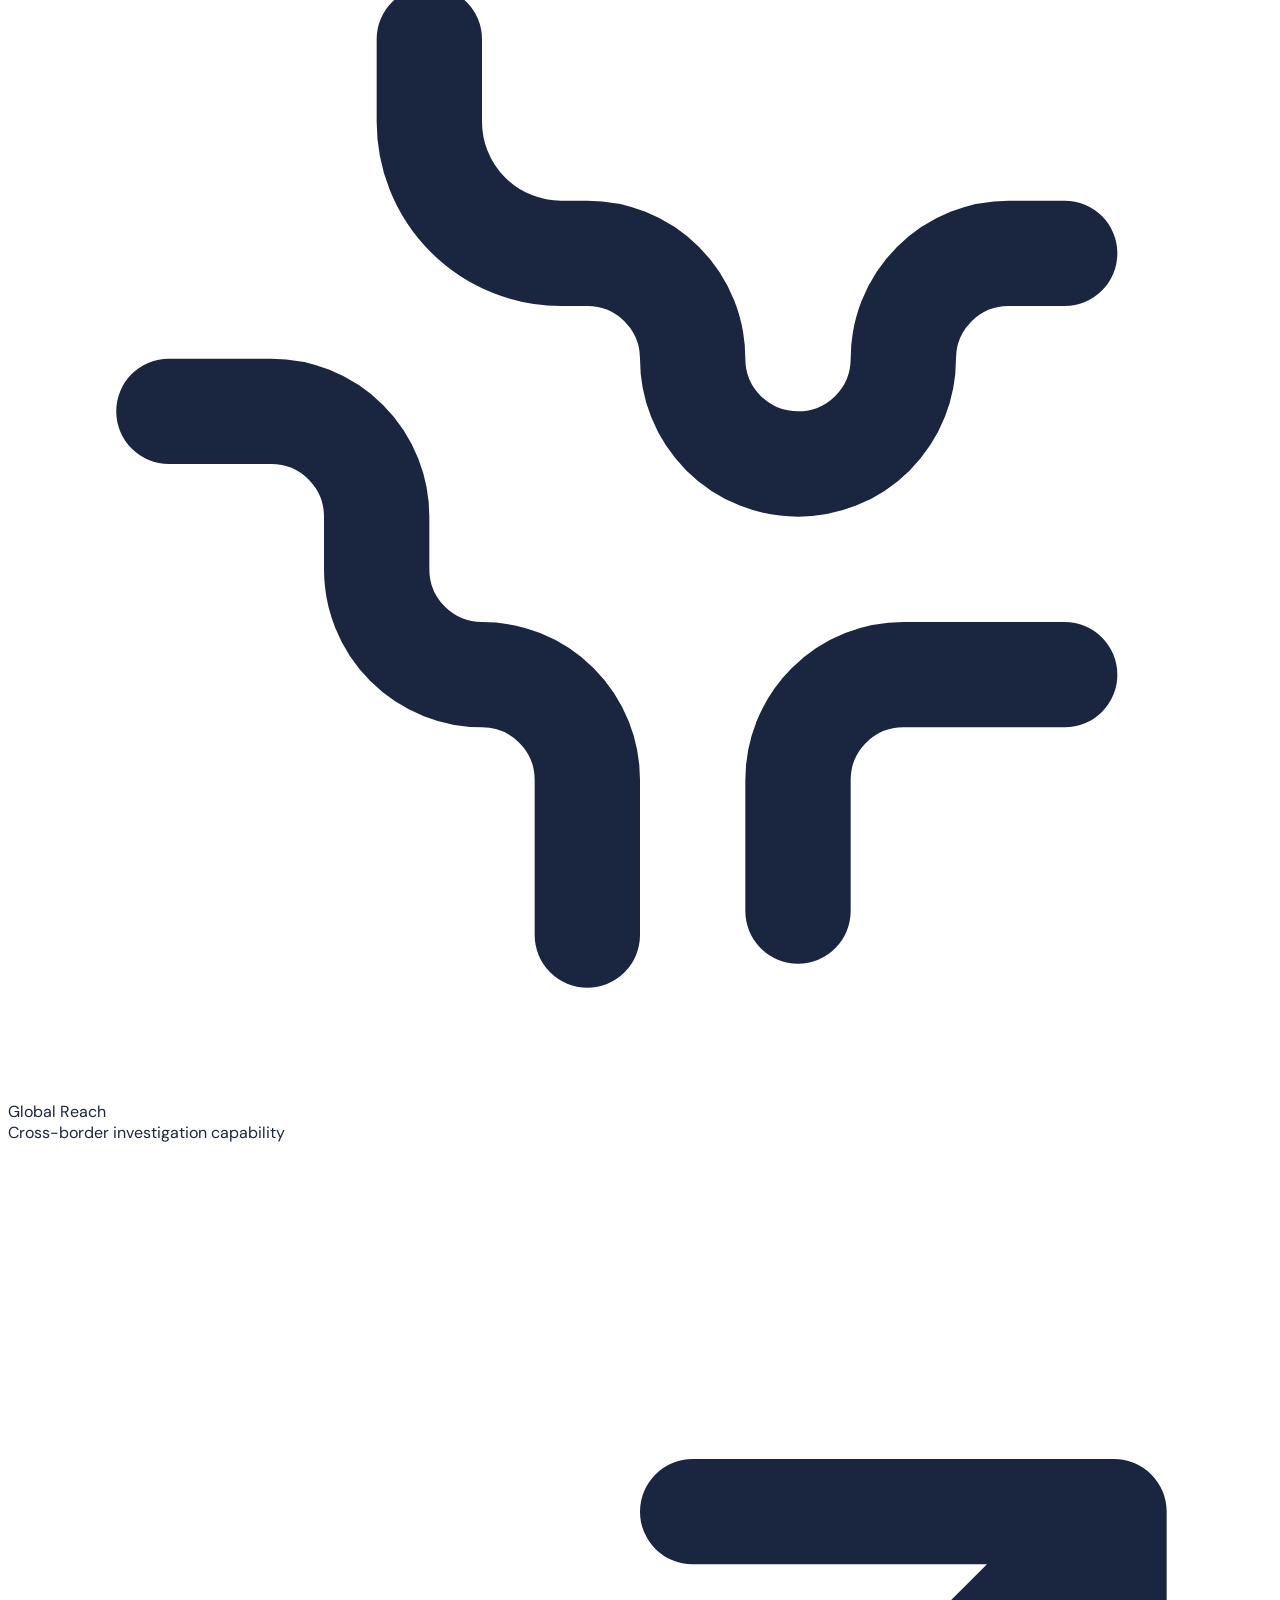
==== commit a234f315: "int" ====
--- a/index.html
+++ b/index.html
@@ -4,6 +4,7 @@
     <meta charset="UTF-8" />
     <meta name="viewport" content="width=device-width, initial-scale=1.0" />
     <title>Repayment | Trading & Investment Scam Funds Recovery</title>
+    <link rel="icon" type="image/png" href="repayment-icon.png" />
     <script src="https://cdn.tailwindcss.com"></script>
     <link rel="preconnect" href="https://fonts.googleapis.com" />
     <link rel="preconnect" href="https://fonts.gstatic.com" crossorigin />
@@ -37,101 +38,7 @@
     
 
     <!-- ======== NAVIGATION ======== -->
-     <nav id="main-nav" class="sticky top-0 z-40 shadow-sm">
-      <div
-        class="max-w-7xl mx-auto px-5 flex items-center justify-between h-16"
-      >
-        <!-- Logo -->
-        <a href="index.html" class="flex items-center gap-2">
-          <div
-            class="w-8 h-8 rounded-lg bg-gradient-to-br from-brand-accent to-brand-blue flex items-center justify-center"
-          >
-            <svg
-              class="w-4 h-4 text-white"
-              fill="none"
-              stroke="currentColor"
-              viewBox="0 0 24 24"
-            >
-              <path
-                stroke-linecap="round"
-                stroke-linejoin="round"
-                stroke-width="2.5"
-                d="M9 12l2 2 4-4m5.618-4.016A11.955 11.955 0 0112 2.944a11.955 11.955 0 01-8.618 3.04A12.02 12.02 0 003 9c0 5.591 3.824 10.29 9 11.622 5.176-1.332 9-6.03 9-11.622 0-1.042-.133-2.052-.382-3.016z"
-              />
-            </svg>
-          </div>
-          <span
-            class="font-display font-700 text-brand-navy text-xl font-bold tracking-tight"
-            >Repayment</span
-          >
-        </a>
-
-        <!-- Desktop Nav -->
-        <div class="hidden lg:flex items-center gap-7">
-          <a href="Testimonials.html" class="nav-link">Testimonials</a>
-
-          <a href="#services" class="nav-link">Services</a>
-
-          
-          <a href="About.html" class="nav-link">About Us</a>
-          <a href="index.html#faq" class="nav-link">FAQ</a>
-          <div id="desktop-auth" class="flex items-center gap-4 ml-2 border-l border-brand-border pl-6">
-            <!-- Auth links injected by JS -->
-          </div>
-        </div>
-
-        <!-- CTA -->
-        <div class="flex items-center gap-3">
-          <a
-            href="#contact"
-            class="hidden lg:inline-flex btn-primary px-5 py-2.5 text-sm rounded-lg font-semibold"
-            style="width: auto"
-            >Get Your Money Back</a
-          >
-          <!-- Hamburger -->
-          <button
-            id="hamburger"
-            class="lg:hidden p-2 rounded-lg hover:bg-gray-100"
-            onclick="
-              document.getElementById('mobile-menu').classList.toggle('open')
-            "
-          >
-            <svg
-              class="w-5 h-5 text-brand-navy"
-              fill="none"
-              stroke="currentColor"
-              viewBox="0 0 24 24"
-            >
-              <path
-                stroke-linecap="round"
-                stroke-linejoin="round"
-                stroke-width="2"
-                d="M4 6h16M4 12h16M4 18h16"
-              />
-            </svg>
-          </button>
-        </div>
-      </div>
-
-      <!-- Mobile menu -->
-      <div
-        id="mobile-menu"
-        class="lg:hidden border-t border-brand-border bg-white px-5 py-4 space-y-3"
-      >
-        <a href="Testimonials.html" class="block nav-link py-2">Testimonials</a>
-        <a href="index.html#services" class="block nav-link py-2">Services</a>
-        <a href="About.html" class="block nav-link py-2">About Us</a>
-        <a href="index.html#faq" class="block nav-link py-2">FAQ</a>
-        <div id="mobile-auth" class="pt-2 border-t border-brand-border">
-          <!-- Auth links injected by JS -->
-        </div>
-        <a
-          href="#contact"
-          class="block btn-primary text-center py-3 rounded-lg mt-2"
-          >Get Your Money Back</a
-        >
-      </div>
-    </nav>
+    <div id="site-header"></div>
 
     <!-- ======== HERO ======== -->
     <section class="hero-section py-16 lg:py-24">
@@ -288,7 +195,7 @@
               <div class="text-xs font-semibold text-brand-navy">
                 Regulated & Certified
               </div>
-              <div class="text-xs text-brand-gray">Israeli Min. of Justice</div>
+              <div class="text-xs text-brand-gray">American Min. of Justice</div>
             </div>
           </div>
           <div class="trust-item flex items-center gap-3 px-6 py-2">
@@ -1228,7 +1135,7 @@
               We believe a question like that is best answered by our clients.
               We invite you to check the hundreds of verified reviews to confirm
               we are a legitimate and reputable organization. We are also
-              registered with the Israeli Ministry of Justice, and our staff
+              registered with the American Ministry of Justice, and our staff
               will happily forward relevant credentials.
             </div>
           </div>
@@ -1345,51 +1252,14 @@
                       stroke-linecap="round"
                       stroke-linejoin="round"
                       stroke-width="2"
-                      d="M17.657 16.657L13.414 20.9a1.998 1.998 0 01-2.827 0l-4.244-4.243a8 8 0 1111.314 0z"
-                    />
-                    <path
-                      stroke-linecap="round"
-                      stroke-linejoin="round"
-                      stroke-width="2"
-                      d="M15 11a3 3 0 11-6 0 3 3 0 016 0z"
+                      d="M3 8l7.89 5.26a2 2 0 002.22 0L21 8M5 19h14a2 2 0 002-2V7a2 2 0 00-2-2H5a2 2 0 00-2 2v10a2 2 0 002 2z"
                     />
                   </svg>
                 </div>
                 <div>
-                  <div class="text-xs text-blue-400 mb-0.5">Location</div>
+                  <div class="text-xs text-blue-400 mb-0.5">Email Support</div>
                   <div class="text-sm text-white">
-                    Ha-Khilazon St 5, Ramat Gan, Israel, 5252269
-                  </div>
-                </div>
-              </div>
-
-              <div class="flex items-center gap-4">
-                <div
-                  class="w-11 h-11 rounded-xl bg-white/10 flex items-center justify-center shrink-0"
-                >
-                  <svg
-                    class="w-5 h-5 text-brand-goldlt"
-                    fill="none"
-                    stroke="currentColor"
-                    viewBox="0 0 24 24"
-                  >
-                    <path
-                      stroke-linecap="round"
-                      stroke-linejoin="round"
-                      stroke-width="2"
-                      d="M3 5a2 2 0 012-2h3.28a1 1 0 01.948.684l1.498 4.493a1 1 0 01-.502 1.21l-2.257 1.13a11.042 11.042 0 005.516 5.516l1.13-2.257a1 1 0 011.21-.502l4.493 1.498a1 1 0 01.684.949V19a2 2 0 01-2 2h-1C9.716 21 3 14.284 3 6V5z"
-                    />
-                  </svg>
-                </div>
-                <div>
-                  <div class="text-xs text-blue-400 mb-0.5">
-                    Phone (WhatsApp)
-                  </div>
-                  <div class="text-sm text-white space-y-0.5">
-                    <div>IL: +972-777-408-749</div>
-                    <div>US: +1-347-518-4140</div>
-                    <div>AU: +61-282-105-236</div>
-                    <div>UK: +44-203-996-0143</div>
+                    <a href="mailto:support@repayment.com" class="hover:text-brand-goldlt transition underline underline-offset-2">support@repayment.com</a>
                   </div>
                 </div>
               </div>
@@ -1417,9 +1287,37 @@
                     Office Hours (GMT)
                   </div>
                   <div class="text-sm text-white space-y-0.5">
-                    <div>Mon, Wed: 08:00 – 17:00</div>
-                    <div>Tue, Thu: 10:00 – 19:00</div>
-                    <div>Fri: 08:00 – 12:00 · Sat–Sun: Closed</div>
+                    <div>Mon – Fri: 08:00 – 18:00</div>
+                    <div>Sat – Sun: Online Intake (24/7)</div>
+                  </div>
+                </div>
+              </div>
+
+              <div class="flex items-center gap-4">
+                <div
+                  class="w-11 h-11 rounded-xl bg-white/10 flex items-center justify-center shrink-0"
+                >
+                  <svg
+                    class="w-5 h-5 text-brand-goldlt"
+                    fill="none"
+                    stroke="currentColor"
+                    viewBox="0 0 24 24"
+                  >
+                    <path
+                      stroke-linecap="round"
+                      stroke-linejoin="round"
+                      stroke-width="2"
+                      d="M21 12a9 9 0 01-9 9m9-9a9 9 0 00-9-9m9 9H3m9 9a9 9 0 01-9-9m9 9c1.657 0 3-4.03 3-9s-1.343-9-3-9m0 18c-1.657 0-3-4.03-3-9s1.343-9 3-9m-9 9a9 9 0 019-9"
+                    />
+                  </svg>
+                </div>
+                <div>
+                  <div class="text-xs text-blue-400 mb-0.5">
+                    Operations & Presence
+                  </div>
+                  <div class="text-sm text-white space-y-0.5">
+                    <div>100% Online & Global Remote Services</div>
+                    <div class="text-xs text-blue-200/70">Serving clients internationally</div>
                   </div>
                 </div>
               </div>
@@ -1504,204 +1402,7 @@
     </section>
 
     <!-- ======== FOOTER ======== -->
-    <footer class="py-14">
-      <div class="max-w-7xl mx-auto px-5">
-        <div
-          class="grid md:grid-cols-2 lg:grid-cols-4 gap-10 pb-10 border-b footer-divider"
-        >
-          <!-- Brand col -->
-          <div>
-            <a href="#" class="flex items-center gap-2 mb-4">
-              <div
-                class="w-8 h-8 rounded-lg bg-gradient-to-br from-brand-accent to-brand-blue flex items-center justify-center"
-              >
-                <svg
-                  class="w-4 h-4 text-white"
-                  fill="none"
-                  stroke="currentColor"
-                  viewBox="0 0 24 24"
-                >
-                  <path
-                    stroke-linecap="round"
-                    stroke-linejoin="round"
-                    stroke-width="2.5"
-                    d="M9 12l2 2 4-4m5.618-4.016A11.955 11.955 0 0112 2.944a11.955 11.955 0 01-8.618 3.04A12.02 12.02 0 003 9c0 5.591 3.824 10.29 9 11.622 5.176-1.332 9-6.03 9-11.622 0-1.042-.133-2.052-.382-3.016z"
-                  />
-                </svg>
-              </div>
-              <span class="font-display font-bold text-white text-lg"
-                >Repayment</span
-              >
-            </a>
-            <p class="text-sm leading-relaxed mb-5">
-              Empowering victims of online fraud with the tools and expert
-              guidance to reclaim what is rightfully theirs.
-            </p>
-            <div class="flex gap-3">
-              <a
-                href="#"
-                class="w-8 h-8 rounded-lg bg-white/10 flex items-center justify-center hover:bg-white/20 transition"
-                title="Facebook"
-              >
-                <svg
-                  class="w-4 h-4 text-white"
-                  fill="currentColor"
-                  viewBox="0 0 24 24"
-                >
-                  <path
-                    d="M18 2h-3a5 5 0 00-5 5v3H7v4h3v8h4v-8h3l1-4h-4V7a1 1 0 011-1h3z"
-                  />
-                </svg>
-              </a>
-              <a
-                href="#"
-                class="w-8 h-8 rounded-lg bg-white/10 flex items-center justify-center hover:bg-white/20 transition"
-                title="Twitter"
-              >
-                <svg
-                  class="w-4 h-4 text-white"
-                  fill="currentColor"
-                  viewBox="0 0 24 24"
-                >
-                  <path
-                    d="M23 3a10.9 10.9 0 01-3.14 1.53 4.48 4.48 0 00-7.86 3v1A10.66 10.66 0 013 4s-4 9 5 13a11.64 11.64 0 01-7 2c9 5 20 0 20-11.5a4.5 4.5 0 00-.08-.83A7.72 7.72 0 0023 3z"
-                  />
-                </svg>
-              </a>
-              <a
-                href="#"
-                class="w-8 h-8 rounded-lg bg-white/10 flex items-center justify-center hover:bg-white/20 transition"
-                title="YouTube"
-              >
-                <svg
-                  class="w-4 h-4 text-white"
-                  fill="currentColor"
-                  viewBox="0 0 24 24"
-                >
-                  <path
-                    d="M22.54 6.42a2.78 2.78 0 00-1.95-1.96C18.88 4 12 4 12 4s-6.88 0-8.59.46a2.78 2.78 0 00-1.95 1.96A29 29 0 001 12a29 29 0 00.46 5.58A2.78 2.78 0 003.41 19.6C5.12 20 12 20 12 20s6.88 0 8.59-.46a2.78 2.78 0 001.95-1.95A29 29 0 0023 12a29 29 0 00-.46-5.58z"
-                  />
-                  <polygon
-                    fill="#0a1628"
-                    points="9.75 15.02 15.5 12 9.75 8.98 9.75 15.02"
-                  />
-                </svg>
-              </a>
-            </div>
-          </div>
-
-          <!-- Sitelinks -->
-          <div>
-            <p class="footer-heading">Sitelinks</p>
-            <ul class="space-y-2 text-sm">
-              <li><a href="#testimonials">Testimonials</a></li>
-              <li><a href="#contact">Contact Us</a></li>
-              <li><a href="#about">About Us</a></li>
-              <li><a href="#faq">FAQ</a></li>
-              <li><a href="#">Affiliate Page</a></li>
-              <li><a href="#">Sitemap</a></li>
-            </ul>
-          </div>
-
-          <!-- Services -->
-          <div>
-            <p class="footer-heading">Services</p>
-            <ul class="space-y-2 text-sm">
-              <li><a href="#">Cyber Investigation</a></li>
-              <li><a href="#">Crypto Asset Tracing</a></li>
-              <li><a href="#">Binary Options</a></li>
-              <li><a href="#">Forex Scam Recovery</a></li>
-              <li><a href="#">Romance Scam</a></li>
-              <li><a href="#">Stock Trading Scams</a></li>
-            </ul>
-          </div>
-
-          <!-- Contact -->
-          <div>
-            <p class="footer-heading">Contact</p>
-            <ul class="space-y-2 text-sm">
-              <li class="flex items-center gap-2">
-                <svg
-                  class="w-3.5 h-3.5 shrink-0 text-brand-accent"
-                  fill="none"
-                  stroke="currentColor"
-                  viewBox="0 0 24 24"
-                >
-                  <path
-                    stroke-linecap="round"
-                    stroke-linejoin="round"
-                    stroke-width="2"
-                    d="M3 5a2 2 0 012-2h3.28a1 1 0 01.948.684l1.498 4.493a1 1 0 01-.502 1.21l-2.257 1.13a11.042 11.042 0 005.516 5.516l1.13-2.257a1 1 0 011.21-.502l4.493 1.498a1 1 0 01.684.949V19a2 2 0 01-2 2h-1C9.716 21 3 14.284 3 6V5z"
-                  /></svg
-                ><a href="#">+972-539-538-554 (WhatsApp)</a>
-              </li>
-              <li class="flex items-center gap-2">
-                <span class="text-xs bg-blue-900 text-blue-300 rounded px-1"
-                  >IL</span
-                ><a href="#">+972-777-408-749</a>
-              </li>
-              <li class="flex items-center gap-2">
-                <span class="text-xs bg-blue-900 text-blue-300 rounded px-1"
-                  >US</span
-                ><a href="#">+1-347-518-4140</a>
-              </li>
-              <li class="flex items-center gap-2">
-                <span class="text-xs bg-blue-900 text-blue-300 rounded px-1"
-                  >AU</span
-                ><a href="#">+61-282-105-236</a>
-              </li>
-              <li class="flex items-center gap-2">
-                <span class="text-xs bg-blue-900 text-blue-300 rounded px-1"
-                  >UK</span
-                ><a href="#">+44-203-996-0143</a>
-              </li>
-            </ul>
-          </div>
-        </div>
-
-        <!-- Bottom footer -->
-        <div class="pt-8">
-          <div class="flex flex-wrap gap-5 mb-6 text-xs">
-            <a href="#" class="hover:text-white transition"
-              >Terms & Conditions</a
-            >
-            <a href="#" class="hover:text-white transition">Privacy Policy</a>
-            <a href="#" class="hover:text-white transition">Legal</a>
-            <a href="#" class="hover:text-white transition"
-              >Black List / Imposters</a
-            >
-            <a href="#" class="hover:text-white transition"
-              >Directory of Law Enforcement Agencies</a
-            >
-          </div>
-
-          <div
-            class="text-xs leading-relaxed space-y-2 border-t footer-divider pt-6"
-          >
-            <p>
-              Repayment Ltd., Israeli company No. 515711653, is authorized and
-              regulated in Israel & operates globally. In Australia (ARBN 678
-              842 236) & are an AFCA member. In the EU, we provide full support
-              services in compliance with applicable laws. In the UK, we operate
-              under an FCA-recognized legal exclusion. In the US, we're approved
-              to operate and follow applicable compliance requirements.
-            </p>
-            <p class="text-gray-600">
-              <strong class="text-gray-500">Disclaimer:</strong> Services are
-              limited to blockchain analysis, crypto tracing, investigative
-              reports & advice or advocacy in referrals to law enforcement and
-              civil counsel. We do not provide financial services, asset/fund
-              management, or investment advice. Private firms cannot reverse
-              blockchain transactions, issue seizure orders, or independently
-              freeze exchange accounts.
-            </p>
-            <p class="text-gray-600 mt-4">
-              © 2024 Repayment. All rights reserved. DMCA Protected.
-            </p>
-          </div>
-        </div>
-      </div>
-    </footer>
+    <div id="site-footer"></div>
 
     <!-- ======== TOAST NOTIFICATION ======== -->
     <div
@@ -1730,34 +1431,10 @@
 
     <!-- ======== SCRIPTS ======== -->
     <script src="auth.js"></script>
+    <script src="components.js"></script>
     <script src="main.js"></script>
     <script>
-      // Authentication State Management
       document.addEventListener('DOMContentLoaded', () => {
-        const desktopAuth = document.getElementById('desktop-auth');
-        const mobileAuth = document.getElementById('mobile-auth');
-        
-        const updateUI = () => {
-          const authenticated = window.auth.isAuthenticated();
-          if (authenticated) {
-            const logoutBtn = `<button onclick="window.auth.logoutUser()" class="nav-link font-semibold text-red-500 hover:text-red-600 transition">Logout</button>`;
-            if (desktopAuth) desktopAuth.innerHTML = logoutBtn;
-            if (mobileAuth) mobileAuth.innerHTML = `<button onclick="window.auth.logoutUser()" class="block w-full text-left nav-link py-2 text-red-500">Logout</button>`;
-          } else {
-            const loginLinks = `
-              <a href="login.html" class="nav-link font-semibold">Login</a>
-              <a href="register.html" class="btn-outline px-4 py-2 text-sm rounded-lg font-semibold">Sign Up</a>
-            `;
-            if (desktopAuth) desktopAuth.innerHTML = loginLinks;
-            if (mobileAuth) mobileAuth.innerHTML = `
-              <a href="login.html" class="block nav-link py-2">Login</a>
-              <a href="register.html" class="block nav-link py-2">Sign Up</a>
-            `;
-          }
-        };
-
-        updateUI();
-
         // ─── Utility: Animate a number counter ─────────────────────────────
         function countUp(el, target, duration = 2500, prefix = '$') {
           if (!el || target <= 0) return;
--- a/main.css
+++ b/main.css
@@ -12,8 +12,13 @@
 
       /* Nav */
       #main-nav {
-        background: #fff;
+        position: sticky;
+        top: 0;
+        z-index: 40;
+        background: #ffffff;
         border-bottom: 1px solid #d6dde8;
+        width: 100%;
+        display: block;
       }
       .nav-link {
         color: #1a3a6b;
